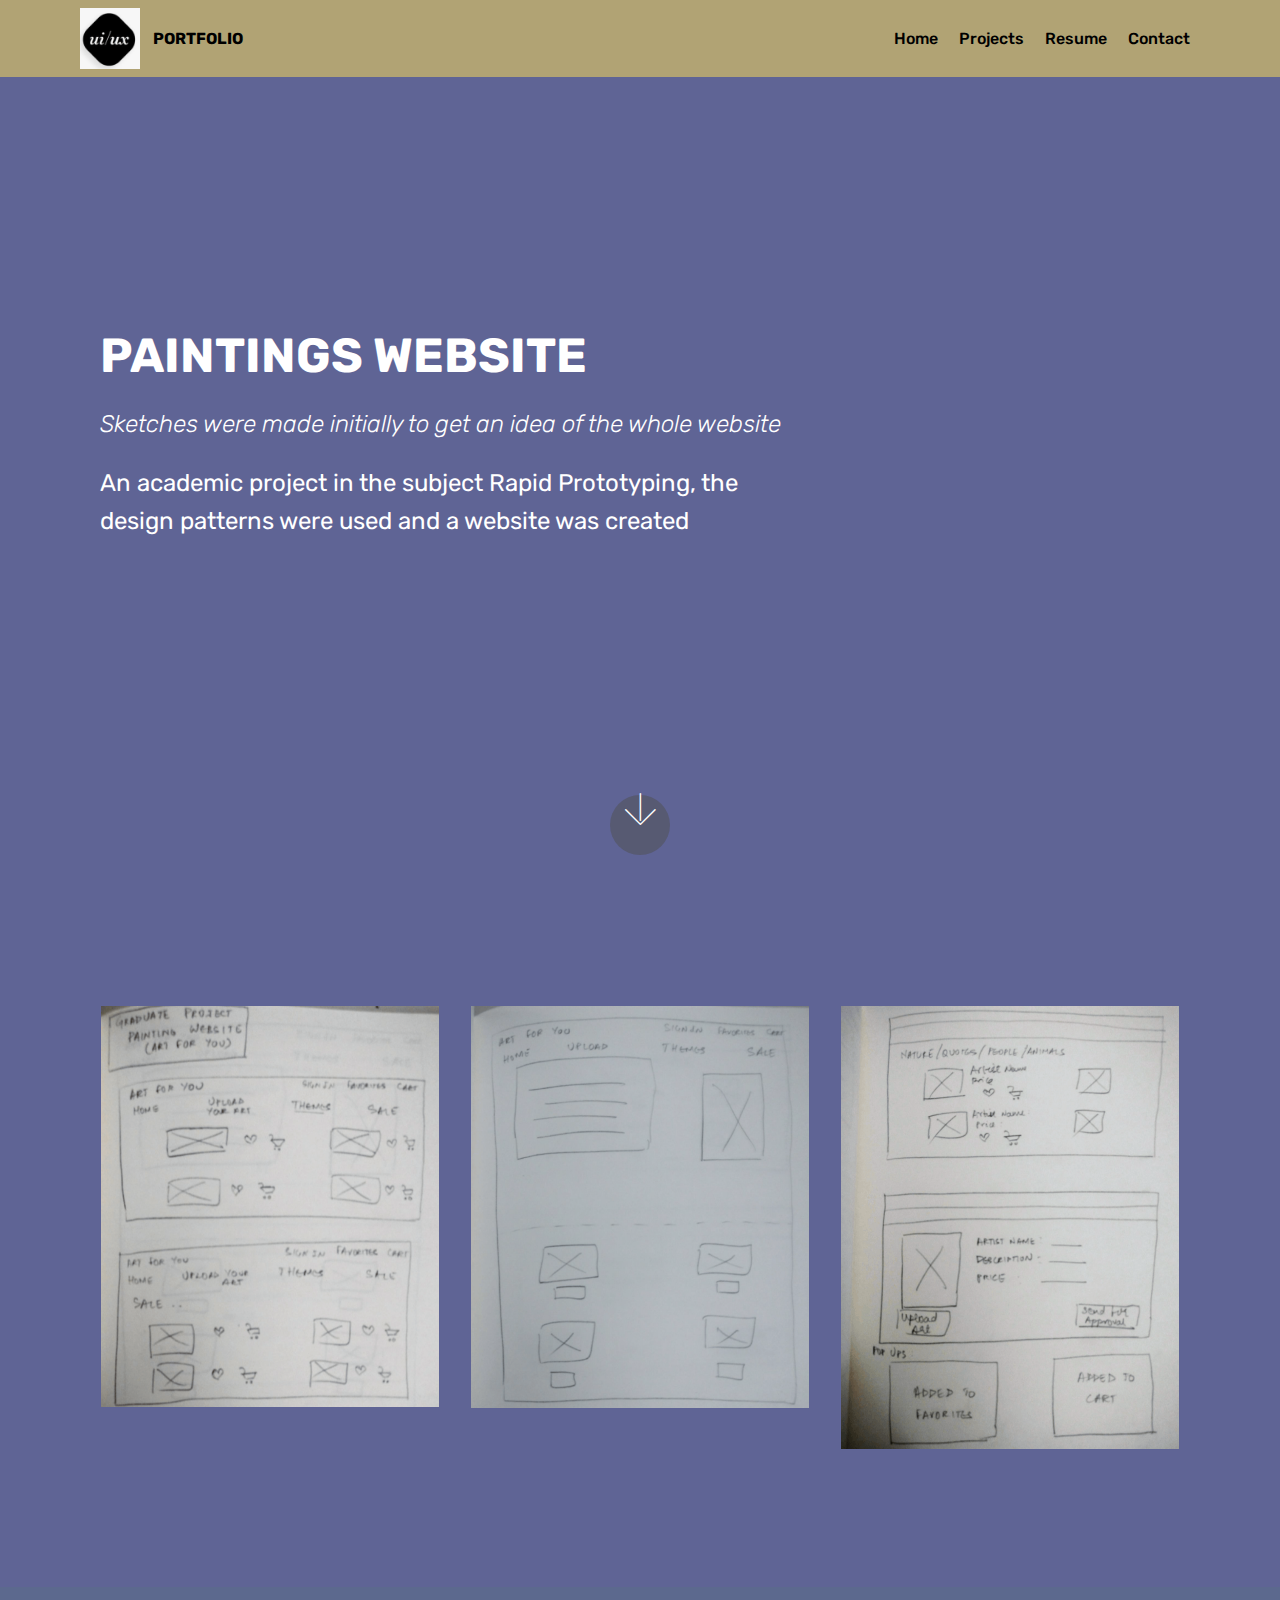
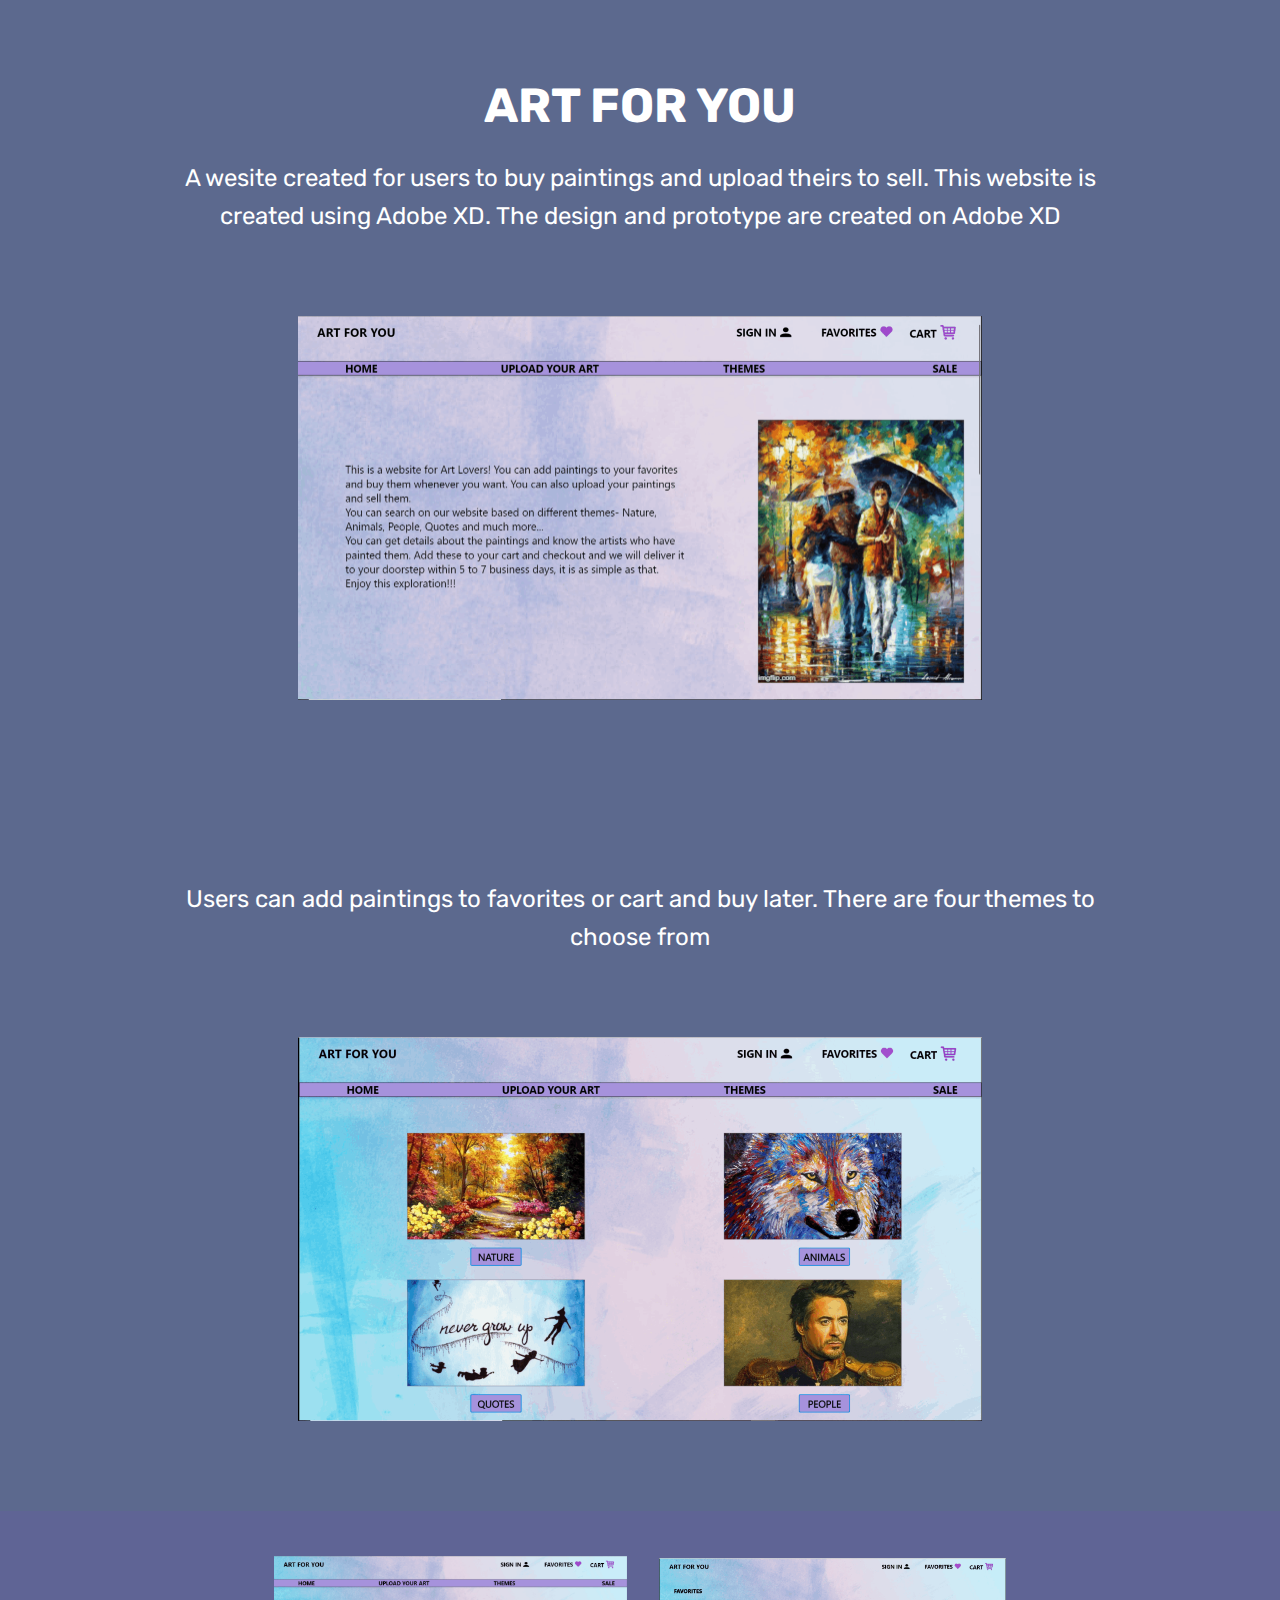
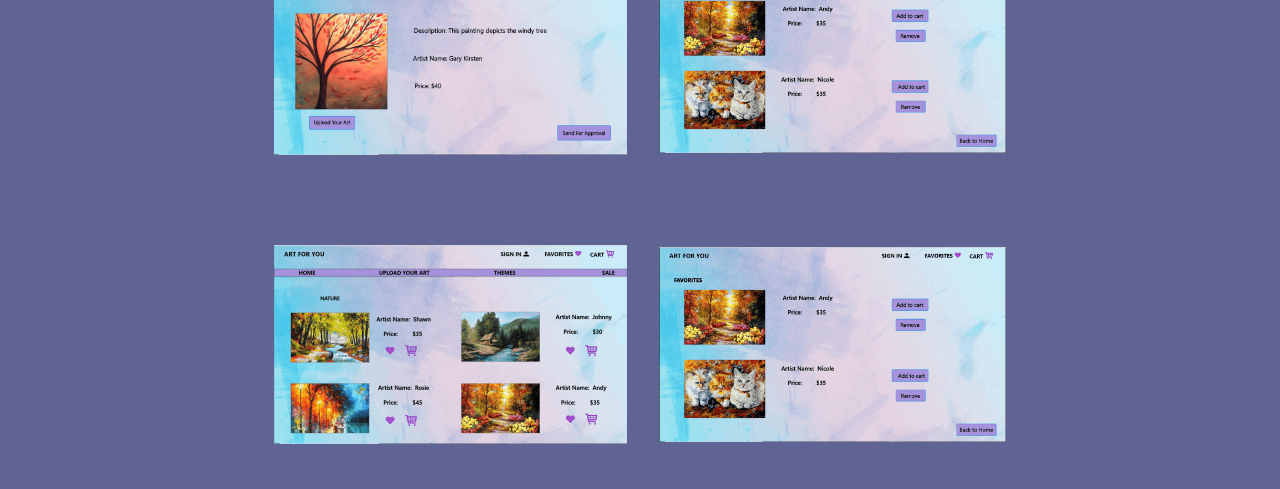
==== page1.html @ 48ede171 "create github pages" ====
<!DOCTYPE html>
<html >
<head>
  <!-- Site made with Mobirise Website Builder v4.8.8, https://mobirise.com -->
  <meta charset="UTF-8">
  <meta http-equiv="X-UA-Compatible" content="IE=edge">
  <meta name="generator" content="Mobirise v4.8.8, mobirise.com">
  <meta name="viewport" content="width=device-width, initial-scale=1, minimum-scale=1">
  <link rel="shortcut icon" href="assets/images/capture-146x147.png" type="image/x-icon">
  <meta name="description" content="">
  <title>ArtForYou</title>
  <link rel="stylesheet" href="assets/web/assets/mobirise-icons/mobirise-icons.css">
  <link rel="stylesheet" href="assets/tether/tether.min.css">
  <link rel="stylesheet" href="assets/bootstrap/css/bootstrap.min.css">
  <link rel="stylesheet" href="assets/bootstrap/css/bootstrap-grid.min.css">
  <link rel="stylesheet" href="assets/bootstrap/css/bootstrap-reboot.min.css">
  <link rel="stylesheet" href="assets/dropdown/css/style.css">
  <link rel="stylesheet" href="assets/theme/css/style.css">
  <link rel="stylesheet" href="assets/mobirise/css/mbr-additional.css" type="text/css">
  
  
  
</head>
<body>
  <section class="menu cid-rbjXvnTyVi" once="menu" id="menu1-g">

    

    <nav class="navbar navbar-expand beta-menu navbar-dropdown align-items-center navbar-fixed-top navbar-toggleable-sm">
        <button class="navbar-toggler navbar-toggler-right" type="button" data-toggle="collapse" data-target="#navbarSupportedContent" aria-controls="navbarSupportedContent" aria-expanded="false" aria-label="Toggle navigation">
            <div class="hamburger">
                <span></span>
                <span></span>
                <span></span>
                <span></span>
            </div>
        </button>
        <div class="menu-logo">
            <div class="navbar-brand">
                <span class="navbar-logo">
                    <a href="https://mobirise.co">
                         <img src="assets/images/capture-146x147.png" alt="Mobirise" title="" style="height: 3.8rem;">
                    </a>
                </span>
                <span class="navbar-caption-wrap"><a class="navbar-caption text-black display-4" href="#top">
                        PORTFOLIO</a></span>
            </div>
        </div>
        <div class="collapse navbar-collapse" id="navbarSupportedContent">
            <ul class="navbar-nav nav-dropdown nav-right" data-app-modern-menu="true"><li class="nav-item">
                    <a class="nav-link link text-black display-4" href="https://mobirise.co">
                        </a>
                </li><li class="nav-item"><a class="nav-link link text-black display-4" href="index.html#header4-6">Home</a></li><li class="nav-item"><a class="nav-link link text-black display-4" href="index.html#header12-9">Projects</a></li><li class="nav-item"><a class="nav-link link text-black display-4" href="page6.html">Resume<br></a></li>
                <li class="nav-item">
                    <a class="nav-link link text-black display-4" href="page4.html">
                        
                        Contact</a>
                </li></ul>
            
        </div>
    </nav>
</section>

<section class="engine"><a href="https://mobirise.info/h">create your own web page</a></section><section class="header9 cid-rbk5Q4RKqC mbr-fullscreen" id="header9-s">

    

    

    <div class="container">
        <div class="media-container-column mbr-white col-md-8">
            <h1 class="mbr-section-title align-left mbr-bold pb-3 mbr-fonts-style display-2">PAINTINGS WEBSITE</h1>
            <h3 class="mbr-section-subtitle align-left mbr-light pb-3 mbr-fonts-style display-5">
                Sketches were made initially to get an idea of the whole website</h3>
            <p class="mbr-text align-left pb-3 mbr-fonts-style display-5">
                An academic project in the subject Rapid Prototyping, the design patterns were used and a website was created</p>
            
        </div>
    </div>

    <div class="mbr-arrow hidden-sm-down" aria-hidden="true">
        <a href="#next">
            <i class="mbri-down mbr-iconfont"></i>
        </a>
    </div>
</section>

<section class="features2 cid-rbYH9gxzXK" id="features2-21">

    

    
    
    <div class="container">
        <div class="media-container-row">
            <div class="card p-3 col-12 col-md-6 col-lg-4">
                <div class="card-wrapper">
                    <div class="card-img">
                        <img src="assets/images/sc1-2-1046x1355.png" alt="Mobirise" title="">
                    </div>
                    <div class="card-box">
                        
                        
                    </div>
                </div>
            </div>

            <div class="card p-3 col-12 col-md-6 col-lg-4">
                <div class="card-wrapper">
                    <div class="card-img">
                        <img src="assets/images/sc2-1-1046x1561.png" alt="Mobirise" title="">
                    </div>
                    <div class="card-box ">
                        
                        
                    </div>
                </div>
            </div>

            <div class="card p-3 col-12 col-md-6 col-lg-4">
                <div class="card-wrapper">
                    <div class="card-img">
                        <img src="assets/images/sc3-676x919.png" alt="Mobirise" title="">
                    </div>
                    <div class="card-box">
                        
                        
                    </div>
                </div>
            </div>

            
        </div>
    </div>
</section>

<section class="header4 cid-rbjXCvDKkR" id="header4-h">

    

    

    <div class="container">
        <div class="row justify-content-md-center">
            <div class="media-content col-md-10">
                <h1 class="mbr-section-title align-center mbr-white pb-3 mbr-bold mbr-fonts-style display-2">
                    ART FOR YOU</h1>
                
                <div class="mbr-text align-center mbr-white pb-3">
                    <p class="mbr-text mbr-fonts-style display-5">
                        A wesite created for users to buy paintings and upload theirs to sell. This website is created using Adobe XD. The design and prototype are created on Adobe XD</p>
                </div>
                
            </div>
            <div class="mbr-figure pt-5">
                <img src="assets/images/pic1-1368x769.png" alt="Mobirise" title="" style="width: 60%;">
            </div>
        </div>
    </div>
</section>

<section class="header4 cid-rbjZ7RDyQ9" id="header4-i">

    

    

    <div class="container">
        <div class="row justify-content-md-center">
            <div class="media-content col-md-10">
                
                
                <div class="mbr-text align-center mbr-white pb-3">
                    <p class="mbr-text mbr-fonts-style display-5">
                        Users can add paintings to favorites or cart and buy later. There are four themes to choose from</p>
                </div>
                
            </div>
            <div class="mbr-figure pt-5">
                <img src="assets/images/pic2-1368x768.png" alt="Mobirise" title="" style="width: 60%;">
            </div>
        </div>
    </div>
</section>

<section class="cid-rbk4H4Bgxg" id="image4-r">
    <!-- Block parameters controls (Blue "Gear" panel) -->
    
    <!-- End block parameters -->
    <div class="container images-container">
            <div class="media-container-row" style="width: 66%;">
                <div class="img-item item1" style="width: 106%;">
                    <img src="assets/images/pic3-1086x612.png" alt="" title="">
                    
                </div>
                <div class="img-item">
                    <img src="assets/images/pic5-626x352.png" alt="" title="">
                    
                </div>
            </div>
    </div>
</section>

<section class="cid-rbk9ppJ9VP" id="image4-t">
    <!-- Block parameters controls (Blue "Gear" panel) -->
    
    <!-- End block parameters -->
    <div class="container images-container">
            <div class="media-container-row" style="width: 66%;">
                <div class="img-item item1" style="width: 106%;">
                    <img src="assets/images/pic6-706x398.png" alt="" title="">
                    
                </div>
                <div class="img-item">
                    <img src="assets/images/pic5-626x352.png" alt="" title="">
                    
                </div>
            </div>
    </div>
</section>


  <script src="assets/web/assets/jquery/jquery.min.js"></script>
  <script src="assets/popper/popper.min.js"></script>
  <script src="assets/tether/tether.min.js"></script>
  <script src="assets/bootstrap/js/bootstrap.min.js"></script>
  <script src="assets/smoothscroll/smooth-scroll.js"></script>
  <script src="assets/dropdown/js/script.min.js"></script>
  <script src="assets/touchswipe/jquery.touch-swipe.min.js"></script>
  <script src="assets/theme/js/script.js"></script>
  
  
</body>
</html>
---- assets/web/assets/mobirise-icons/mobirise-icons.css ----
@font-face {
  font-family: 'MobiriseIcons';
  src:  url('mobirise-icons.eot?spat4u');
  src:  url('mobirise-icons.eot?spat4u#iefix') format('embedded-opentype'),
    url('mobirise-icons.ttf?spat4u') format('truetype'),
    url('mobirise-icons.woff?spat4u') format('woff'),
    url('mobirise-icons.svg?spat4u#MobiriseIcons') format('svg');
  font-weight: normal;
  font-style: normal;
}

[class^="mbri-"], [class*=" mbri-"] {
  /* use !important to prevent issues with browser extensions that change fonts */
  font-family: MobiriseIcons !important;
  speak: none;
  font-style: normal;
  font-weight: normal;
  font-variant: normal;
  text-transform: none;
  line-height: 1;

  /* Better Font Rendering =========== */
  -webkit-font-smoothing: antialiased;
  -moz-osx-font-smoothing: grayscale;
}

.mbri-add-submenu:before {
  content: "\e900";
}
.mbri-alert:before {
  content: "\e901";
}
.mbri-align-center:before {
  content: "\e902";
}
.mbri-align-justify:before {
  content: "\e903";
}
.mbri-align-left:before {
  content: "\e904";
}
.mbri-align-right:before {
  content: "\e905";
}
.mbri-android:before {
  content: "\e906";
}
.mbri-apple:before {
  content: "\e907";
}
.mbri-arrow-down:before {
  content: "\e908";
}
.mbri-arrow-next:before {
  content: "\e909";
}
.mbri-arrow-prev:before {
  content: "\e90a";
}
.mbri-arrow-up:before {
  content: "\e90b";
}
.mbri-bold:before {
  content: "\e90c";
}
.mbri-bookmark:before {
  content: "\e90d";
}
.mbri-bootstrap:before {
  content: "\e90e";
}
.mbri-briefcase:before {
  content: "\e90f";
}
.mbri-browse:before {
  content: "\e910";
}
.mbri-bulleted-list:before {
  content: "\e911";
}
.mbri-calendar:before {
  content: "\e912";
}
.mbri-camera:before {
  content: "\e913";
}
.mbri-cart-add:before {
  content: "\e914";
}
.mbri-cart-full:before {
  content: "\e915";
}
.mbri-cash:before {
  content: "\e916";
}
.mbri-change-style:before {
  content: "\e917";
}
.mbri-chat:before {
  content: "\e918";
}
.mbri-clock:before {
  content: "\e919";
}
.mbri-close:before {
  content: "\e91a";
}
.mbri-cloud:before {
  content: "\e91b";
}
.mbri-code:before {
  content: "\e91c";
}
.mbri-contact-form:before {
  content: "\e91d";
}
.mbri-credit-card:before {
  content: "\e91e";
}
.mbri-cursor-click:before {
  content: "\e91f";
}
.mbri-cust-feedback:before {
  content: "\e920";
}
.mbri-database:before {
  content: "\e921";
}
.mbri-delivery:before {
  content: "\e922";
}
.mbri-desktop:before {
  content: "\e923";
}
.mbri-devices:before {
  content: "\e924";
}
.mbri-down:before {
  content: "\e925";
}
.mbri-download:before {
  content: "\e989";
}
.mbri-drag-n-drop:before {
  content: "\e927";
}
.mbri-drag-n-drop2:before {
  content: "\e928";
}
.mbri-edit:before {
  content: "\e929";
}
.mbri-edit2:before {
  content: "\e92a";
}
.mbri-error:before {
  content: "\e92b";
}
.mbri-extension:before {
  content: "\e92c";
}
.mbri-features:before {
  content: "\e92d";
}
.mbri-file:before {
  content: "\e92e";
}
.mbri-flag:before {
  content: "\e92f";
}
.mbri-folder:before {
  content: "\e930";
}
.mbri-gift:before {
  content: "\e931";
}
.mbri-github:before {
  content: "\e932";
}
.mbri-globe:before {
  content: "\e933";
}
.mbri-globe-2:before {
  content: "\e934";
}
.mbri-growing-chart:before {
  content: "\e935";
}
.mbri-hearth:before {
  content: "\e936";
}
.mbri-help:before {
  content: "\e937";
}
.mbri-home:before {
  content: "\e938";
}
.mbri-hot-cup:before {
  content: "\e939";
}
.mbri-idea:before {
  content: "\e93a";
}
.mbri-image-gallery:before {
  content: "\e93b";
}
.mbri-image-slider:before {
  content: "\e93c";
}
.mbri-info:before {
  content: "\e93d";
}
.mbri-italic:before {
  content: "\e93e";
}
.mbri-key:before {
  content: "\e93f";
}
.mbri-laptop:before {
  content: "\e940";
}
.mbri-layers:before {
  content: "\e941";
}
.mbri-left-right:before {
  content: "\e942";
}
.mbri-left:before {
  content: "\e943";
}
.mbri-letter:before {
  content: "\e944";
}
.mbri-like:before {
  content: "\e945";
}
.mbri-link:before {
  content: "\e946";
}
.mbri-lock:before {
  content: "\e947";
}
.mbri-login:before {
  content: "\e948";
}
.mbri-logout:before {
  content: "\e949";
}
.mbri-magic-stick:before {
  content: "\e94a";
}
.mbri-map-pin:before {
  content: "\e94b";
}
.mbri-menu:before {
  content: "\e94c";
}
.mbri-mobile:before {
  content: "\e94d";
}
.mbri-mobile2:before {
  content: "\e94e";
}
.mbri-mobirise:before {
  content: "\e94f";
}
.mbri-more-horizontal:before {
  content: "\e950";
}
.mbri-more-vertical:before {
  content: "\e951";
}
.mbri-music:before {
  content: "\e952";
}
.mbri-new-file:before {
  content: "\e953";
}
.mbri-numbered-list:before {
  content: "\e954";
}
.mbri-opened-folder:before {
  content: "\e955";
}
.mbri-pages:before {
  content: "\e956";
}
.mbri-paper-plane:before {
  content: "\e957";
}
.mbri-paperclip:before {
  content: "\e958";
}
.mbri-photo:before {
  content: "\e959";
}
.mbri-photos:before {
  content: "\e95a";
}
.mbri-pin:before {
  content: "\e95b";
}
.mbri-play:before {
  content: "\e95c";
}
.mbri-plus:before {
  content: "\e95d";
}
.mbri-preview:before {
  content: "\e95e";
}
.mbri-print:before {
  content: "\e95f";
}
.mbri-protect:before {
  content: "\e960";
}
.mbri-question:before {
  content: "\e961";
}
.mbri-quote-left:before {
  content: "\e962";
}
.mbri-quote-right:before {
  content: "\e963";
}
.mbri-refresh:before {
  content: "\e964";
}
.mbri-responsive:before {
  content: "\e965";
}
.mbri-right:before {
  content: "\e966";
}
.mbri-rocket:before {
  content: "\e967";
}
.mbri-sad-face:before {
  content: "\e968";
}
.mbri-sale:before {
  content: "\e969";
}
.mbri-save:before {
  content: "\e96a";
}
.mbri-search:before {
  content: "\e96b";
}
.mbri-setting:before {
  content: "\e96c";
}
.mbri-setting2:before {
  content: "\e96d";
}
.mbri-setting3:before {
  content: "\e96e";
}
.mbri-share:before {
  content: "\e96f";
}
.mbri-shopping-bag:before {
  content: "\e970";
}
.mbri-shopping-basket:before {
  content: "\e971";
}
.mbri-shopping-cart:before {
  content: "\e972";
}
.mbri-sites:before {
  content: "\e973";
}
.mbri-smile-face:before {
  content: "\e974";
}
.mbri-speed:before {
  content: "\e975";
}
.mbri-star:before {
  content: "\e976";
}
.mbri-success:before {
  content: "\e977";
}
.mbri-sun:before {
  content: "\e978";
}
.mbri-sun2:before {
  content: "\e979";
}
.mbri-tablet:before {
  content: "\e97a";
}
.mbri-tablet-vertical:before {
  content: "\e97b";
}
.mbri-target:before {
  content: "\e97c";
}
.mbri-timer:before {
  content: "\e97d";
}
.mbri-to-ftp:before {
  content: "\e97e";
}
.mbri-to-local-drive:before {
  content: "\e97f";
}
.mbri-touch-swipe:before {
  content: "\e980";
}
.mbri-touch:before {
  content: "\e981";
}
.mbri-trash:before {
  content: "\e982";
}
.mbri-underline:before {
  content: "\e983";
}
.mbri-unlink:before {
  content: "\e984";
}
.mbri-unlock:before {
  content: "\e985";
}
.mbri-up-down:before {
  content: "\e986";
}
.mbri-up:before {
  content: "\e987";
}
.mbri-update:before {
  content: "\e988";
}
.mbri-upload:before {
 content: "\e926"; 
}
.mbri-user:before {
  content: "\e98a";
}
.mbri-user2:before {
  content: "\e98b";
}
.mbri-users:before {
  content: "\e98c";
}
.mbri-video:before {
  content: "\e98d";
}
.mbri-video-play:before {
  content: "\e98e";
}
.mbri-watch:before {
  content: "\e98f";
}
.mbri-website-theme:before {
  content: "\e990";
}
.mbri-wifi:before {
  content: "\e991";
}
.mbri-windows:before {
  content: "\e992";
}
.mbri-zoom-out:before {
  content: "\e993";
}
.mbri-redo:before {
  content: "\e994";
}
.mbri-undo:before {
  content: "\e995";
}
---- assets/dropdown/css/style.css ----
.navbar-dropdown {
  left: 0;
  padding: 0;
  position: absolute;
  right: 0;
  top: 0;
  transition: all 0.45s ease;
  z-index: 1030;
  background: #282828; }
  .navbar-dropdown .navbar-logo {
    margin-right: 0.8rem;
    transition: margin 0.3s ease-in-out;
    vertical-align: middle; }
    .navbar-dropdown .navbar-logo img {
      height: 3.125rem;
      transition: all 0.3s ease-in-out; }
    .navbar-dropdown .navbar-logo.mbr-iconfont {
      font-size: 3.125rem;
      line-height: 3.125rem; }
  .navbar-dropdown .navbar-caption {
    font-weight: 700;
    white-space: normal;
    vertical-align: -4px;
    line-height: 3.125rem !important; }
    .navbar-dropdown .navbar-caption, .navbar-dropdown .navbar-caption:hover {
      color: inherit;
      text-decoration: none; }
  .navbar-dropdown .mbr-iconfont + .navbar-caption {
    vertical-align: -1px; }
  .navbar-dropdown.navbar-fixed-top {
    position: fixed; }
  .navbar-dropdown .navbar-brand span {
    vertical-align: -4px; }
  .navbar-dropdown.bg-color.transparent {
    background: none; }
  .navbar-dropdown.navbar-short .navbar-brand {
    padding: 0.625rem 0; }
    .navbar-dropdown.navbar-short .navbar-brand span {
      vertical-align: -1px; }
  .navbar-dropdown.navbar-short .navbar-caption {
    line-height: 2.375rem !important;
    vertical-align: -2px; }
  .navbar-dropdown.navbar-short .navbar-logo {
    margin-right: 0.5rem; }
    .navbar-dropdown.navbar-short .navbar-logo img {
      height: 2.375rem; }
    .navbar-dropdown.navbar-short .navbar-logo.mbr-iconfont {
      font-size: 2.375rem;
      line-height: 2.375rem; }
  .navbar-dropdown.navbar-short .mbr-table-cell {
    height: 3.625rem; }
  .navbar-dropdown .navbar-close {
    left: 0.6875rem;
    position: fixed;
    top: 0.75rem;
    z-index: 1000; }
  .navbar-dropdown .hamburger-icon {
    content: "";
    display: inline-block;
    vertical-align: middle;
    width: 16px;
    -webkit-box-shadow: 0 -6px 0 1px #282828,0 0 0 1px #282828,0 6px 0 1px #282828;
    -moz-box-shadow: 0 -6px 0 1px #282828,0 0 0 1px #282828,0 6px 0 1px #282828;
    box-shadow: 0 -6px 0 1px #282828,0 0 0 1px #282828,0 6px 0 1px #282828; }

.dropdown-menu .dropdown-toggle[data-toggle="dropdown-submenu"]::after {
  border-bottom: 0.35em solid transparent;
  border-left: 0.35em solid;
  border-right: 0;
  border-top: 0.35em solid transparent;
  margin-left: 0.3rem; }

.dropdown-menu .dropdown-item:focus {
  outline: 0; }

.nav-dropdown {
  font-size: 0.75rem;
  font-weight: 500;
  height: auto !important; }
  .nav-dropdown .nav-btn {
    padding-left: 1rem; }
  .nav-dropdown .link {
    margin: .667em 1.667em;
    font-weight: 500;
    padding: 0;
    transition: color .2s ease-in-out; }
    .nav-dropdown .link.dropdown-toggle {
      margin-right: 2.583em; }
      .nav-dropdown .link.dropdown-toggle::after {
        margin-left: .25rem;
        border-top: 0.35em solid;
        border-right: 0.35em solid transparent;
        border-left: 0.35em solid transparent;
        border-bottom: 0; }
      .nav-dropdown .link.dropdown-toggle[aria-expanded="true"] {
        margin: 0;
        padding: 0.667em 3.263em  0.667em 1.667em; }
  .nav-dropdown .link::after,
  .nav-dropdown .dropdown-item::after {
    color: inherit; }
  .nav-dropdown .btn {
    font-size: 0.75rem;
    font-weight: 700;
    letter-spacing: 0;
    margin-bottom: 0;
    padding-left: 1.25rem;
    padding-right: 1.25rem; }
  .nav-dropdown .dropdown-menu {
    border-radius: 0;
    border: 0;
    left: 0;
    margin: 0;
    padding-bottom: 1.25rem;
    padding-top: 1.25rem;
    position: relative; }
  .nav-dropdown .dropdown-submenu {
    margin-left: 0.125rem;
    top: 0; }
  .nav-dropdown .dropdown-item {
    font-weight: 500;
    line-height: 2;
    padding: 0.3846em 4.615em 0.3846em 1.5385em;
    position: relative;
    transition: color .2s ease-in-out, background-color .2s ease-in-out; }
    .nav-dropdown .dropdown-item::after {
      margin-top: -0.3077em;
      position: absolute;
      right: 1.1538em;
      top: 50%; }
    .nav-dropdown .dropdown-item:focus, .nav-dropdown .dropdown-item:hover {
      background: none; }

@media (max-width: 767px) {
  .nav-dropdown.navbar-toggleable-sm {
    bottom: 0;
    display: none;
    left: 0;
    overflow-x: hidden;
    position: fixed;
    top: 0;
    transform: translateX(-100%);
    -ms-transform: translateX(-100%);
    -webkit-transform: translateX(-100%);
    width: 18.75rem;
    z-index: 999; } }
.nav-dropdown.navbar-toggleable-xl {
  bottom: 0;
  display: none;
  left: 0;
  overflow-x: hidden;
  position: fixed;
  top: 0;
  transform: translateX(-100%);
  -ms-transform: translateX(-100%);
  -webkit-transform: translateX(-100%);
  width: 18.75rem;
  z-index: 999; }

.nav-dropdown-sm {
  display: block !important;
  overflow-x: hidden;
  overflow: auto;
  padding-top: 3.875rem; }
  .nav-dropdown-sm::after {
    content: "";
    display: block;
    height: 3rem;
    width: 100%; }
  .nav-dropdown-sm.collapse.in ~ .navbar-close {
    display: block !important; }
  .nav-dropdown-sm.collapsing, .nav-dropdown-sm.collapse.in {
    transform: translateX(0);
    -ms-transform: translateX(0);
    -webkit-transform: translateX(0);
    transition: all 0.25s ease-out;
    -webkit-transition: all 0.25s ease-out;
    background: #282828; }
  .nav-dropdown-sm.collapsing[aria-expanded="false"] {
    transform: translateX(-100%);
    -ms-transform: translateX(-100%);
    -webkit-transform: translateX(-100%); }
  .nav-dropdown-sm .nav-item {
    display: block;
    margin-left: 0 !important;
    padding-left: 0; }
  .nav-dropdown-sm .link,
  .nav-dropdown-sm .dropdown-item {
    border-top: 1px dotted rgba(255, 255, 255, 0.1);
    font-size: 0.8125rem;
    line-height: 1.6;
    margin: 0 !important;
    padding: 0.875rem 2.4rem 0.875rem 1.5625rem !important;
    position: relative;
    white-space: normal; }
    .nav-dropdown-sm .link:focus, .nav-dropdown-sm .link:hover,
    .nav-dropdown-sm .dropdown-item:focus,
    .nav-dropdown-sm .dropdown-item:hover {
      background: rgba(0, 0, 0, 0.2) !important;
      color: #c0a375; }
  .nav-dropdown-sm .nav-btn {
    position: relative;
    padding: 1.5625rem 1.5625rem 0 1.5625rem; }
    .nav-dropdown-sm .nav-btn::before {
      border-top: 1px dotted rgba(255, 255, 255, 0.1);
      content: "";
      left: 0;
      position: absolute;
      top: 0;
      width: 100%; }
    .nav-dropdown-sm .nav-btn + .nav-btn {
      padding-top: 0.625rem; }
      .nav-dropdown-sm .nav-btn + .nav-btn::before {
        display: none; }
  .nav-dropdown-sm .btn {
    padding: 0.625rem 0; }
  .nav-dropdown-sm .dropdown-toggle[data-toggle="dropdown-submenu"]::after {
    margin-left: .25rem;
    border-top: 0.35em solid;
    border-right: 0.35em solid transparent;
    border-left: 0.35em solid transparent;
    border-bottom: 0; }
  .nav-dropdown-sm .dropdown-toggle[data-toggle="dropdown-submenu"][aria-expanded="true"]::after {
    border-top: 0;
    border-right: 0.35em solid transparent;
    border-left: 0.35em solid transparent;
    border-bottom: 0.35em solid; }
  .nav-dropdown-sm .dropdown-menu {
    margin: 0;
    padding: 0;
    position: relative;
    top: 0;
    left: 0;
    width: 100%;
    border: 0;
    float: none;
    border-radius: 0;
    background: none; }
  .nav-dropdown-sm .dropdown-submenu {
    left: 100%;
    margin-left: 0.125rem;
    margin-top: -1.25rem;
    top: 0; }

.navbar-toggleable-sm .nav-dropdown .dropdown-menu {
  position: absolute; }

.navbar-toggleable-sm .nav-dropdown .dropdown-submenu {
  left: 100%;
  margin-left: 0.125rem;
  margin-top: -1.25rem;
  top: 0; }

.navbar-toggleable-sm.opened .nav-dropdown .dropdown-menu {
  position: relative; }

.navbar-toggleable-sm.opened .nav-dropdown .dropdown-submenu {
  left: 0;
  margin-left: 00rem;
  margin-top: 0rem;
  top: 0; }

.is-builder .nav-dropdown.collapsing {
  transition: none !important; }

/*# sourceMappingURL=style.css.map */
---- assets/theme/css/style.css ----
/*!
 * Mobirise v4 theme (https://mobirise.com/)
 * Copyright 2017 Mobirise
 */
section {
  background-color: #eeeeee; }

section,
.container,
.container-fluid {
  position: relative;
  word-wrap: break-word; }

a.mbr-iconfont:hover {
  text-decoration: none; }

.article .lead p, .article .lead ul, .article .lead ol, .article .lead pre, .article .lead blockquote {
  margin-bottom: 0; }

a {
  font-style: normal;
  font-weight: 400;
  cursor: pointer; }
  a, a:hover {
    text-decoration: none; }

figure {
  margin-bottom: 0; }

body {
  color: #232323; }

h1, h2, h3, h4, h5, h6,
.h1, .h2, .h3, .h4, .h5, .h6,
.display-1, .display-2, .display-3, .display-4 {
  line-height: 1;
  word-break: break-word;
  word-wrap: break-word; }

b, strong {
  font-weight: bold; }

blockquote {
  padding: 10px 0 10px 20px;
  position: relative;
  border-left: 2px solid;
  border-color: #ff3366; }

input:-webkit-autofill, input:-webkit-autofill:hover, input:-webkit-autofill:focus, input:-webkit-autofill:active {
  transition-delay: 9999s;
  transition-property: background-color, color; }

textarea[type="hidden"] {
  display: none; }

body {
  position: relative; }

section {
  background-position: 50% 50%;
  background-repeat: no-repeat;
  background-size: cover; }
  section .mbr-background-video,
  section .mbr-background-video-preview {
    position: absolute;
    bottom: 0;
    left: 0;
    right: 0;
    top: 0; }

.hidden {
  visibility: hidden; }

.mbr-z-index20 {
  z-index: 20; }

/*! Base colors */
.mbr-white {
  color: #ffffff; }

.mbr-black {
  color: #000000; }

.mbr-bg-white {
  background-color: #ffffff; }

.mbr-bg-black {
  background-color: #000000; }

/*! Text-aligns */
.align-left {
  text-align: left; }

.align-center {
  text-align: center; }

.align-right {
  text-align: right; }

@media (max-width: 767px) {
  .align-left, .align-center, .align-right, .mbr-section-btn, .mbr-section-title {
    text-align: center; } }
/*! Font-weight  */
.mbr-light {
  font-weight: 300; }

.mbr-regular {
  font-weight: 400; }

.mbr-semibold {
  font-weight: 500; }

.mbr-bold {
  font-weight: 700; }

/*! Media  */
.media-size-item {
  -webkit-flex: 1 1 auto;
  -moz-flex: 1 1 auto;
  -ms-flex: 1 1 auto;
  -o-flex: 1 1 auto;
  flex: 1 1 auto; }

.media-content {
  -webkit-flex-basis: 100%;
  flex-basis: 100%; }

.media-container-row {
  display: -ms-flexbox;
  display: -webkit-flex;
  display: flex;
  -webkit-flex-direction: row;
  -ms-flex-direction: row;
  flex-direction: row;
  -webkit-flex-wrap: wrap;
  -ms-flex-wrap: wrap;
  flex-wrap: wrap;
  -webkit-justify-content: center;
  -ms-flex-pack: center;
  justify-content: center;
  -webkit-align-content: center;
  -ms-flex-line-pack: center;
  align-content: center;
  -webkit-align-items: start;
  -ms-flex-align: start;
  align-items: start; }
  .media-container-row .media-size-item {
    width: 400px; }

.media-container-column {
  display: -ms-flexbox;
  display: -webkit-flex;
  display: flex;
  -webkit-flex-direction: column;
  -ms-flex-direction: column;
  flex-direction: column;
  -webkit-flex-wrap: wrap;
  -ms-flex-wrap: wrap;
  flex-wrap: wrap;
  -webkit-justify-content: center;
  -ms-flex-pack: center;
  justify-content: center;
  -webkit-align-content: center;
  -ms-flex-line-pack: center;
  align-content: center;
  -webkit-align-items: stretch;
  -ms-flex-align: stretch;
  align-items: stretch; }
  .media-container-column > * {
    width: 100%; }

@media (min-width: 992px) {
  .media-container-row {
    -webkit-flex-wrap: nowrap;
    -ms-flex-wrap: nowrap;
    flex-wrap: nowrap; } }
figure {
  overflow: hidden; }

figure[mbr-media-size] {
  transition: width 0.1s; }

.mbr-figure img, .mbr-figure iframe {
  display: block;
  width: 100%; }

.card {
  background-color: transparent;
  border: none; }

.card-img {
  text-align: center;
  flex-shrink: 0;
  -webkit-flex-shrink: 0; }

.media {
  max-width: 100%;
  margin: 0 auto; }

.mbr-figure {
  -ms-flex-item-align: center;
  -ms-grid-row-align: center;
  -webkit-align-self: center;
  align-self: center; }

.media-container > div {
  max-width: 100%; }

.mbr-figure img, .card-img img {
  width: 100%; }

@media (max-width: 991px) {
  .media-size-item {
    width: auto !important; }

  .media {
    width: auto; }

  .mbr-figure {
    width: 100% !important; } }
/*! Buttons */
.mbr-section-btn {
  margin-left: -.25rem;
  margin-right: -.25rem;
  font-size: 0; }

nav .mbr-section-btn {
  margin-left: 0rem;
  margin-right: 0rem; }

/*! Btn icon margin */
.btn .mbr-iconfont, .btn.btn-sm .mbr-iconfont {
  cursor: pointer;
  margin-right: 0.5rem; }

.btn.btn-md .mbr-iconfont, .btn.btn-md .mbr-iconfont {
  margin-right: 0.8rem; }

.mbr-regular {
  font-weight: 400; }

.mbr-semibold {
  font-weight: 500; }

.mbr-bold {
  font-weight: 700; }

[type="submit"] {
  -webkit-appearance: none; }

/*! Full-screen */
.mbr-fullscreen .mbr-overlay {
  min-height: 100vh; }

.mbr-fullscreen {
  display: flex;
  display: -webkit-flex;
  display: -moz-flex;
  display: -ms-flex;
  display: -o-flex;
  align-items: center;
  -webkit-align-items: center;
  min-height: 100vh;
  padding-top: 3rem;
  padding-bottom: 3rem; }

/*! Map */
.map {
  height: 25rem;
  position: relative; }
  .map iframe {
    width: 100%;
    height: 100%; }

/* Form */
.form-asterisk {
  font-family: initial;
  position: absolute;
  top: -2px;
  font-weight: normal; }

/*! Scroll to top arrow */
.mbr-arrow-up {
  bottom: 25px;
  right: 90px;
  position: fixed;
  text-align: right;
  z-index: 5000;
  color: #ffffff;
  font-size: 32px;
  transform: rotate(180deg);
  -webkit-transform: rotate(180deg); }

.mbr-arrow-up a {
  background: rgba(0, 0, 0, 0.2);
  border-radius: 3px;
  color: #fff;
  display: inline-block;
  height: 60px;
  width: 60px;
  outline-style: none !important;
  position: relative;
  text-decoration: none;
  transition: all .3s ease-in-out;
  cursor: pointer;
  text-align: center; }
  .mbr-arrow-up a:hover {
    background-color: rgba(0, 0, 0, 0.4); }
  .mbr-arrow-up a i {
    line-height: 60px; }

.mbr-arrow-up-icon {
  display: block;
  color: #fff; }

.mbr-arrow-up-icon::before {
  content: "\203a";
  display: inline-block;
  font-family: serif;
  font-size: 32px;
  line-height: 1;
  font-style: normal;
  position: relative;
  top: 6px;
  left: -4px;
  -webkit-transform: rotate(-90deg);
  transform: rotate(-90deg); }

/*! Arrow Down */
.mbr-arrow {
  position: absolute;
  bottom: 45px;
  left: 50%;
  width: 60px;
  height: 60px;
  cursor: pointer;
  background-color: rgba(80, 80, 80, 0.5);
  border-radius: 50%;
  -webkit-transform: translateX(-50%);
  transform: translateX(-50%); }
  .mbr-arrow > a {
    display: inline-block;
    text-decoration: none;
    outline-style: none;
    -webkit-animation: arrowdown 1.7s ease-in-out infinite;
    animation: arrowdown 1.7s ease-in-out infinite; }
    .mbr-arrow > a > i {
      position: absolute;
      top: -2px;
      left: 15px;
      font-size: 2rem; }

@keyframes arrowdown {
  0% {
    transform: translateY(0px);
    -webkit-transform: translateY(0px); }
  50% {
    transform: translateY(-5px);
    -webkit-transform: translateY(-5px); }
  100% {
    transform: translateY(0px);
    -webkit-transform: translateY(0px); } }
@-webkit-keyframes arrowdown {
  0% {
    transform: translateY(0px);
    -webkit-transform: translateY(0px); }
  50% {
    transform: translateY(-5px);
    -webkit-transform: translateY(-5px); }
  100% {
    transform: translateY(0px);
    -webkit-transform: translateY(0px); } }
@media (max-width: 500px) {
  .mbr-arrow-up {
    left: 50%;
    right: auto;
    transform: translateX(-50%) rotate(180deg);
    -webkit-transform: translateX(-50%) rotate(180deg); } }
/*Gradients animation*/
@keyframes gradient-animation {
  from {
    background-position: 0% 100%;
    animation-timing-function: ease-in-out; }
  to {
    background-position: 100% 0%;
    animation-timing-function: ease-in-out; } }
@-webkit-keyframes gradient-animation {
  from {
    background-position: 0% 100%;
    animation-timing-function: ease-in-out; }
  to {
    background-position: 100% 0%;
    animation-timing-function: ease-in-out; } }
.bg-gradient {
  background-size: 200% 200%;
  animation: gradient-animation 5s infinite alternate;
  -webkit-animation: gradient-animation 5s infinite alternate; }

.menu .navbar-brand {
  display: -webkit-flex; }
  .menu .navbar-brand span {
    display: flex;
    display: -webkit-flex; }
  .menu .navbar-brand .navbar-caption-wrap {
    display: -webkit-flex; }
  .menu .navbar-brand .navbar-logo img {
    display: -webkit-flex; }
@media (min-width: 768px) and (max-width: 991px) {
  .menu .navbar-toggleable-sm .navbar-nav {
    display: -webkit-box;
    display: -webkit-flex;
    display: -ms-flexbox; } }
@media (min-width: 992px) {
  .menu .navbar-nav.nav-dropdown {
    display: -webkit-flex; }
  .menu .navbar-toggleable-sm .navbar-collapse {
    display: -webkit-flex !important; } }
@media (max-width: 767px) {
  .menu .navbar-collapse {
    overflow-y: auto;
    max-height: 80vh; }
  .menu .dropdown-menu {
    max-height: 60vh;
    overflow-y: auto; } }

.navbar {
  display: -webkit-flex;
  -webkit-flex-wrap: wrap;
  -webkit-align-items: center;
  -webkit-justify-content: space-between; }

.navbar-collapse {
  -webkit-flex-basis: 100%;
  -webkit-flex-grow: 1;
  -webkit-align-items: center; }

.nav-dropdown .link {
  padding: .667em 1.667em !important;
  margin: 0 !important; }

.nav {
  display: -webkit-flex;
  -webkit-flex-wrap: wrap; }

.row {
  display: -webkit-flex;
  -webkit-flex-wrap: wrap; }

.justify-content-center {
  -webkit-justify-content: center; }

.form-inline {
  display: -webkit-flex;
  -webkit-flex-flow: row wrap;
  -webkit-align-items: center; }

.card-wrapper {
  -webkit-flex: 1; }

.carousel-control {
  z-index: 10;
  display: -webkit-flex;
  -webkit-align-items: center;
  -webkit-justify-content: center; }

.carousel-controls {
  display: -webkit-flex; }

.media {
  display: -webkit-flex; }

/*# sourceMappingURL=style.css.map */
.engine {
	position: absolute;
	text-indent: -2400px;
	text-align: center;
	padding: 0;
	top: 0;
	left: -2400px;
}
---- assets/mobirise/css/mbr-additional.css ----
@import url(https://fonts.googleapis.com/css?family=Rubik:300,300i,400,400i,500,500i,700,700i,900,900i);





body {
  font-style: normal;
  line-height: 1.5;
}
.mbr-section-title {
  font-style: normal;
  line-height: 1.2;
}
.mbr-section-subtitle {
  line-height: 1.3;
}
.mbr-text {
  font-style: normal;
  line-height: 1.6;
}
.display-1 {
  font-family: 'Rubik', sans-serif;
  font-size: 4.25rem;
}
.display-1 > .mbr-iconfont {
  font-size: 6.8rem;
}
.display-2 {
  font-family: 'Rubik', sans-serif;
  font-size: 3rem;
}
.display-2 > .mbr-iconfont {
  font-size: 4.8rem;
}
.display-4 {
  font-family: 'Rubik', sans-serif;
  font-size: 1rem;
}
.display-4 > .mbr-iconfont {
  font-size: 1.6rem;
}
.display-5 {
  font-family: 'Rubik', sans-serif;
  font-size: 1.5rem;
}
.display-5 > .mbr-iconfont {
  font-size: 2.4rem;
}
.display-7 {
  font-family: 'Rubik', sans-serif;
  font-size: 1rem;
}
.display-7 > .mbr-iconfont {
  font-size: 1.6rem;
}
/* ---- Fluid typography for mobile devices ---- */
/* 1.4 - font scale ratio ( bootstrap == 1.42857 ) */
/* 100vw - current viewport width */
/* (48 - 20)  48 == 48rem == 768px, 20 == 20rem == 320px(minimal supported viewport) */
/* 0.65 - min scale variable, may vary */
@media (max-width: 768px) {
  .display-1 {
    font-size: 3.4rem;
    font-size: calc( 2.1374999999999997rem + (4.25 - 2.1374999999999997) * ((100vw - 20rem) / (48 - 20)));
    line-height: calc( 1.4 * (2.1374999999999997rem + (4.25 - 2.1374999999999997) * ((100vw - 20rem) / (48 - 20))));
  }
  .display-2 {
    font-size: 2.4rem;
    font-size: calc( 1.7rem + (3 - 1.7) * ((100vw - 20rem) / (48 - 20)));
    line-height: calc( 1.4 * (1.7rem + (3 - 1.7) * ((100vw - 20rem) / (48 - 20))));
  }
  .display-4 {
    font-size: 0.8rem;
    font-size: calc( 1rem + (1 - 1) * ((100vw - 20rem) / (48 - 20)));
    line-height: calc( 1.4 * (1rem + (1 - 1) * ((100vw - 20rem) / (48 - 20))));
  }
  .display-5 {
    font-size: 1.2rem;
    font-size: calc( 1.175rem + (1.5 - 1.175) * ((100vw - 20rem) / (48 - 20)));
    line-height: calc( 1.4 * (1.175rem + (1.5 - 1.175) * ((100vw - 20rem) / (48 - 20))));
  }
}
/* Buttons */
.btn {
  font-weight: 500;
  border-width: 2px;
  font-style: normal;
  letter-spacing: 1px;
  margin: .4rem .8rem;
  white-space: normal;
  -webkit-transition: all 0.3s ease-in-out;
  -moz-transition: all 0.3s ease-in-out;
  transition: all 0.3s ease-in-out;
  display: inline-flex;
  align-items: center;
  justify-content: center;
  word-break: break-word;
  -webkit-align-items: center;
  -webkit-justify-content: center;
  display: -webkit-inline-flex;
  padding: 1rem 3rem;
  border-radius: 3px;
}
.btn-sm {
  font-weight: 500;
  letter-spacing: 1px;
  -webkit-transition: all 0.3s ease-in-out;
  -moz-transition: all 0.3s ease-in-out;
  transition: all 0.3s ease-in-out;
  padding: 0.6rem 1.5rem;
  border-radius: 3px;
}
.btn-md {
  font-weight: 500;
  letter-spacing: 1px;
  margin: .4rem .8rem !important;
  -webkit-transition: all 0.3s ease-in-out;
  -moz-transition: all 0.3s ease-in-out;
  transition: all 0.3s ease-in-out;
  padding: 1rem 3rem;
  border-radius: 3px;
}
.btn-lg {
  font-weight: 500;
  letter-spacing: 1px;
  margin: .4rem .8rem !important;
  -webkit-transition: all 0.3s ease-in-out;
  -moz-transition: all 0.3s ease-in-out;
  transition: all 0.3s ease-in-out;
  padding: 1.2rem 3.2rem;
  border-radius: 3px;
}
.bg-primary {
  background-color: #149dcc !important;
}
.bg-success {
  background-color: #f7ed4a !important;
}
.bg-info {
  background-color: #82786e !important;
}
.bg-warning {
  background-color: #879a9f !important;
}
.bg-danger {
  background-color: #b1a374 !important;
}
.btn-primary,
.btn-primary:active {
  background-color: #149dcc !important;
  border-color: #149dcc !important;
  color: #ffffff !important;
}
.btn-primary:hover,
.btn-primary:focus,
.btn-primary.focus,
.btn-primary.active {
  color: #ffffff !important;
  background-color: #0d6786 !important;
  border-color: #0d6786 !important;
}
.btn-primary.disabled,
.btn-primary:disabled {
  color: #ffffff !important;
  background-color: #0d6786 !important;
  border-color: #0d6786 !important;
}
.btn-secondary,
.btn-secondary:active {
  background-color: #ff3366 !important;
  border-color: #ff3366 !important;
  color: #ffffff !important;
}
.btn-secondary:hover,
.btn-secondary:focus,
.btn-secondary.focus,
.btn-secondary.active {
  color: #ffffff !important;
  background-color: #e50039 !important;
  border-color: #e50039 !important;
}
.btn-secondary.disabled,
.btn-secondary:disabled {
  color: #ffffff !important;
  background-color: #e50039 !important;
  border-color: #e50039 !important;
}
.btn-info,
.btn-info:active {
  background-color: #82786e !important;
  border-color: #82786e !important;
  color: #ffffff !important;
}
.btn-info:hover,
.btn-info:focus,
.btn-info.focus,
.btn-info.active {
  color: #ffffff !important;
  background-color: #59524b !important;
  border-color: #59524b !important;
}
.btn-info.disabled,
.btn-info:disabled {
  color: #ffffff !important;
  background-color: #59524b !important;
  border-color: #59524b !important;
}
.btn-success,
.btn-success:active {
  background-color: #f7ed4a !important;
  border-color: #f7ed4a !important;
  color: #3f3c03 !important;
}
.btn-success:hover,
.btn-success:focus,
.btn-success.focus,
.btn-success.active {
  color: #3f3c03 !important;
  background-color: #eadd0a !important;
  border-color: #eadd0a !important;
}
.btn-success.disabled,
.btn-success:disabled {
  color: #3f3c03 !important;
  background-color: #eadd0a !important;
  border-color: #eadd0a !important;
}
.btn-warning,
.btn-warning:active {
  background-color: #879a9f !important;
  border-color: #879a9f !important;
  color: #ffffff !important;
}
.btn-warning:hover,
.btn-warning:focus,
.btn-warning.focus,
.btn-warning.active {
  color: #ffffff !important;
  background-color: #617479 !important;
  border-color: #617479 !important;
}
.btn-warning.disabled,
.btn-warning:disabled {
  color: #ffffff !important;
  background-color: #617479 !important;
  border-color: #617479 !important;
}
.btn-danger,
.btn-danger:active {
  background-color: #b1a374 !important;
  border-color: #b1a374 !important;
  color: #ffffff !important;
}
.btn-danger:hover,
.btn-danger:focus,
.btn-danger.focus,
.btn-danger.active {
  color: #ffffff !important;
  background-color: #8b7d4e !important;
  border-color: #8b7d4e !important;
}
.btn-danger.disabled,
.btn-danger:disabled {
  color: #ffffff !important;
  background-color: #8b7d4e !important;
  border-color: #8b7d4e !important;
}
.btn-white {
  color: #333333 !important;
}
.btn-white,
.btn-white:active {
  background-color: #ffffff !important;
  border-color: #ffffff !important;
  color: #808080 !important;
}
.btn-white:hover,
.btn-white:focus,
.btn-white.focus,
.btn-white.active {
  color: #808080 !important;
  background-color: #d9d9d9 !important;
  border-color: #d9d9d9 !important;
}
.btn-white.disabled,
.btn-white:disabled {
  color: #808080 !important;
  background-color: #d9d9d9 !important;
  border-color: #d9d9d9 !important;
}
.btn-black,
.btn-black:active {
  background-color: #333333 !important;
  border-color: #333333 !important;
  color: #ffffff !important;
}
.btn-black:hover,
.btn-black:focus,
.btn-black.focus,
.btn-black.active {
  color: #ffffff !important;
  background-color: #0d0d0d !important;
  border-color: #0d0d0d !important;
}
.btn-black.disabled,
.btn-black:disabled {
  color: #ffffff !important;
  background-color: #0d0d0d !important;
  border-color: #0d0d0d !important;
}
.btn-primary-outline,
.btn-primary-outline:active {
  background: none;
  border-color: #0b566f;
  color: #0b566f;
}
.btn-primary-outline:hover,
.btn-primary-outline:focus,
.btn-primary-outline.focus,
.btn-primary-outline.active {
  color: #ffffff;
  background-color: #149dcc;
  border-color: #149dcc;
}
.btn-primary-outline.disabled,
.btn-primary-outline:disabled {
  color: #ffffff !important;
  background-color: #149dcc !important;
  border-color: #149dcc !important;
}
.btn-secondary-outline,
.btn-secondary-outline:active {
  background: none;
  border-color: #cc0033;
  color: #cc0033;
}
.btn-secondary-outline:hover,
.btn-secondary-outline:focus,
.btn-secondary-outline.focus,
.btn-secondary-outline.active {
  color: #ffffff;
  background-color: #ff3366;
  border-color: #ff3366;
}
.btn-secondary-outline.disabled,
.btn-secondary-outline:disabled {
  color: #ffffff !important;
  background-color: #ff3366 !important;
  border-color: #ff3366 !important;
}
.btn-info-outline,
.btn-info-outline:active {
  background: none;
  border-color: #4b453f;
  color: #4b453f;
}
.btn-info-outline:hover,
.btn-info-outline:focus,
.btn-info-outline.focus,
.btn-info-outline.active {
  color: #ffffff;
  background-color: #82786e;
  border-color: #82786e;
}
.btn-info-outline.disabled,
.btn-info-outline:disabled {
  color: #ffffff !important;
  background-color: #82786e !important;
  border-color: #82786e !important;
}
.btn-success-outline,
.btn-success-outline:active {
  background: none;
  border-color: #d2c609;
  color: #d2c609;
}
.btn-success-outline:hover,
.btn-success-outline:focus,
.btn-success-outline.focus,
.btn-success-outline.active {
  color: #3f3c03;
  background-color: #f7ed4a;
  border-color: #f7ed4a;
}
.btn-success-outline.disabled,
.btn-success-outline:disabled {
  color: #3f3c03 !important;
  background-color: #f7ed4a !important;
  border-color: #f7ed4a !important;
}
.btn-warning-outline,
.btn-warning-outline:active {
  background: none;
  border-color: #55666b;
  color: #55666b;
}
.btn-warning-outline:hover,
.btn-warning-outline:focus,
.btn-warning-outline.focus,
.btn-warning-outline.active {
  color: #ffffff;
  background-color: #879a9f;
  border-color: #879a9f;
}
.btn-warning-outline.disabled,
.btn-warning-outline:disabled {
  color: #ffffff !important;
  background-color: #879a9f !important;
  border-color: #879a9f !important;
}
.btn-danger-outline,
.btn-danger-outline:active {
  background: none;
  border-color: #7a6e45;
  color: #7a6e45;
}
.btn-danger-outline:hover,
.btn-danger-outline:focus,
.btn-danger-outline.focus,
.btn-danger-outline.active {
  color: #ffffff;
  background-color: #b1a374;
  border-color: #b1a374;
}
.btn-danger-outline.disabled,
.btn-danger-outline:disabled {
  color: #ffffff !important;
  background-color: #b1a374 !important;
  border-color: #b1a374 !important;
}
.btn-black-outline,
.btn-black-outline:active {
  background: none;
  border-color: #000000;
  color: #000000;
}
.btn-black-outline:hover,
.btn-black-outline:focus,
.btn-black-outline.focus,
.btn-black-outline.active {
  color: #ffffff;
  background-color: #333333;
  border-color: #333333;
}
.btn-black-outline.disabled,
.btn-black-outline:disabled {
  color: #ffffff !important;
  background-color: #333333 !important;
  border-color: #333333 !important;
}
.btn-white-outline,
.btn-white-outline:active,
.btn-white-outline.active {
  background: none;
  border-color: #ffffff;
  color: #ffffff;
}
.btn-white-outline:hover,
.btn-white-outline:focus,
.btn-white-outline.focus {
  color: #333333;
  background-color: #ffffff;
  border-color: #ffffff;
}
.text-primary {
  color: #149dcc !important;
}
.text-secondary {
  color: #ff3366 !important;
}
.text-success {
  color: #f7ed4a !important;
}
.text-info {
  color: #82786e !important;
}
.text-warning {
  color: #879a9f !important;
}
.text-danger {
  color: #b1a374 !important;
}
.text-white {
  color: #ffffff !important;
}
.text-black {
  color: #000000 !important;
}
a.text-primary:hover,
a.text-primary:focus {
  color: #0b566f !important;
}
a.text-secondary:hover,
a.text-secondary:focus {
  color: #cc0033 !important;
}
a.text-success:hover,
a.text-success:focus {
  color: #d2c609 !important;
}
a.text-info:hover,
a.text-info:focus {
  color: #4b453f !important;
}
a.text-warning:hover,
a.text-warning:focus {
  color: #55666b !important;
}
a.text-danger:hover,
a.text-danger:focus {
  color: #7a6e45 !important;
}
a.text-white:hover,
a.text-white:focus {
  color: #b3b3b3 !important;
}
a.text-black:hover,
a.text-black:focus {
  color: #4d4d4d !important;
}
.alert-success {
  background-color: #70c770;
}
.alert-info {
  background-color: #82786e;
}
.alert-warning {
  background-color: #879a9f;
}
.alert-danger {
  background-color: #b1a374;
}
.mbr-section-btn a.btn:not(.btn-form):hover,
.mbr-section-btn a.btn:not(.btn-form):focus {
  box-shadow: none !important;
}
.mbr-gallery-filter li.active .btn {
  background-color: #149dcc;
  border-color: #149dcc;
  color: #ffffff;
}
.mbr-gallery-filter li.active .btn:focus {
  box-shadow: none;
}
.btn-form {
  border-radius: 0;
}
.btn-form:hover {
  cursor: pointer;
}
a,
a:hover {
  color: #149dcc;
}
.mbr-plan-header.bg-primary .mbr-plan-subtitle,
.mbr-plan-header.bg-primary .mbr-plan-price-desc {
  color: #b4e6f8;
}
.mbr-plan-header.bg-success .mbr-plan-subtitle,
.mbr-plan-header.bg-success .mbr-plan-price-desc {
  color: #ffffff;
}
.mbr-plan-header.bg-info .mbr-plan-subtitle,
.mbr-plan-header.bg-info .mbr-plan-price-desc {
  color: #beb8b2;
}
.mbr-plan-header.bg-warning .mbr-plan-subtitle,
.mbr-plan-header.bg-warning .mbr-plan-price-desc {
  color: #ced6d8;
}
.mbr-plan-header.bg-danger .mbr-plan-subtitle,
.mbr-plan-header.bg-danger .mbr-plan-price-desc {
  color: #dfd9c6;
}
/* Scroll to top button*/
.scrollToTop_wraper {
  display: none;
}
#scrollToTop a i:before {
  content: '';
  position: absolute;
  height: 40%;
  top: 25%;
  background: #fff;
  width: 2px;
  left: calc(50% - 1px);
}
#scrollToTop a i:after {
  content: '';
  position: absolute;
  display: block;
  border-top: 2px solid #fff;
  border-right: 2px solid #fff;
  width: 40%;
  height: 40%;
  left: 30%;
  bottom: 30%;
  transform: rotate(135deg);
  -webkit-transform: rotate(135deg);
}
/* Others*/
.note-check a[data-value=Rubik] {
  font-style: normal;
}
.mbr-arrow a {
  color: #ffffff;
}
@media (max-width: 767px) {
  .mbr-arrow {
    display: none;
  }
}
.form-control-label {
  position: relative;
  cursor: pointer;
  margin-bottom: .357em;
  padding: 0;
}
.alert {
  color: #ffffff;
  border-radius: 0;
  border: 0;
  font-size: .875rem;
  line-height: 1.5;
  margin-bottom: 1.875rem;
  padding: 1.25rem;
  position: relative;
}
.alert.alert-form::after {
  background-color: inherit;
  bottom: -7px;
  content: "";
  display: block;
  height: 14px;
  left: 50%;
  margin-left: -7px;
  position: absolute;
  transform: rotate(45deg);
  width: 14px;
  -webkit-transform: rotate(45deg);
}
.form-control {
  background-color: #f5f5f5;
  box-shadow: none;
  color: #565656;
  font-family: 'Rubik', sans-serif;
  font-size: 1rem;
  line-height: 1.43;
  min-height: 3.5em;
  padding: 1.07em .5em;
}
.form-control > .mbr-iconfont {
  font-size: 1.6rem;
}
.form-control,
.form-control:focus {
  border: 1px solid #e8e8e8;
}
.form-active .form-control:invalid {
  border-color: red;
}
.mbr-overlay {
  background-color: #000;
  bottom: 0;
  left: 0;
  opacity: .5;
  position: absolute;
  right: 0;
  top: 0;
  z-index: 0;
}
blockquote {
  font-style: italic;
  padding: 10px 0 10px 20px;
  font-size: 1.09rem;
  position: relative;
  border-color: #149dcc;
  border-width: 3px;
}
ul,
ol,
pre,
blockquote {
  margin-bottom: 2.3125rem;
}
pre {
  background: #f4f4f4;
  padding: 10px 24px;
  white-space: pre-wrap;
}
.inactive {
  -webkit-user-select: none;
  -moz-user-select: none;
  -ms-user-select: none;
  user-select: none;
  pointer-events: none;
  -webkit-user-drag: none;
  user-drag: none;
}
.mbr-section__comments .row {
  justify-content: center;
  -webkit-justify-content: center;
}
/* Forms */
.mbr-form .btn {
  margin: .4rem 0;
}
@media (max-width: 767px) {
  .btn {
    font-size: .75rem !important;
  }
  .btn .mbr-iconfont {
    font-size: 1rem !important;
  }
}
/* Social block */
.btn-social {
  font-size: 20px;
  border-radius: 50%;
  padding: 0;
  width: 44px;
  height: 44px;
  line-height: 44px;
  text-align: center;
  position: relative;
  border: 2px solid #c0a375;
  border-color: #149dcc;
  color: #232323;
  cursor: pointer;
}
.btn-social i {
  top: 0;
  line-height: 44px;
  width: 44px;
}
.btn-social:hover {
  color: #fff;
  background: #149dcc;
}
.btn-social + .btn {
  margin-left: .1rem;
}
/* Footer */
.mbr-footer-content li::before,
.mbr-footer .mbr-contacts li::before {
  background: #149dcc;
}
.mbr-footer-content li a:hover,
.mbr-footer .mbr-contacts li a:hover {
  color: #149dcc;
}
/* Headers*/
.offset-1 {
  margin-left: 8.33333%;
}
.offset-2 {
  margin-left: 16.66667%;
}
.offset-3 {
  margin-left: 25%;
}
.offset-4 {
  margin-left: 33.33333%;
}
.offset-5 {
  margin-left: 41.66667%;
}
.offset-6 {
  margin-left: 50%;
}
.offset-7 {
  margin-left: 58.33333%;
}
.offset-8 {
  margin-left: 66.66667%;
}
.offset-9 {
  margin-left: 75%;
}
.offset-10 {
  margin-left: 83.33333%;
}
.offset-11 {
  margin-left: 91.66667%;
}
@media (min-width: 576px) {
  .offset-sm-0 {
    margin-left: 0%;
  }
  .offset-sm-1 {
    margin-left: 8.33333%;
  }
  .offset-sm-2 {
    margin-left: 16.66667%;
  }
  .offset-sm-3 {
    margin-left: 25%;
  }
  .offset-sm-4 {
    margin-left: 33.33333%;
  }
  .offset-sm-5 {
    margin-left: 41.66667%;
  }
  .offset-sm-6 {
    margin-left: 50%;
  }
  .offset-sm-7 {
    margin-left: 58.33333%;
  }
  .offset-sm-8 {
    margin-left: 66.66667%;
  }
  .offset-sm-9 {
    margin-left: 75%;
  }
  .offset-sm-10 {
    margin-left: 83.33333%;
  }
  .offset-sm-11 {
    margin-left: 91.66667%;
  }
}
@media (min-width: 768px) {
  .offset-md-0 {
    margin-left: 0%;
  }
  .offset-md-1 {
    margin-left: 8.33333%;
  }
  .offset-md-2 {
    margin-left: 16.66667%;
  }
  .offset-md-3 {
    margin-left: 25%;
  }
  .offset-md-4 {
    margin-left: 33.33333%;
  }
  .offset-md-5 {
    margin-left: 41.66667%;
  }
  .offset-md-6 {
    margin-left: 50%;
  }
  .offset-md-7 {
    margin-left: 58.33333%;
  }
  .offset-md-8 {
    margin-left: 66.66667%;
  }
  .offset-md-9 {
    margin-left: 75%;
  }
  .offset-md-10 {
    margin-left: 83.33333%;
  }
  .offset-md-11 {
    margin-left: 91.66667%;
  }
}
@media (min-width: 992px) {
  .offset-lg-0 {
    margin-left: 0%;
  }
  .offset-lg-1 {
    margin-left: 8.33333%;
  }
  .offset-lg-2 {
    margin-left: 16.66667%;
  }
  .offset-lg-3 {
    margin-left: 25%;
  }
  .offset-lg-4 {
    margin-left: 33.33333%;
  }
  .offset-lg-5 {
    margin-left: 41.66667%;
  }
  .offset-lg-6 {
    margin-left: 50%;
  }
  .offset-lg-7 {
    margin-left: 58.33333%;
  }
  .offset-lg-8 {
    margin-left: 66.66667%;
  }
  .offset-lg-9 {
    margin-left: 75%;
  }
  .offset-lg-10 {
    margin-left: 83.33333%;
  }
  .offset-lg-11 {
    margin-left: 91.66667%;
  }
}
@media (min-width: 1200px) {
  .offset-xl-0 {
    margin-left: 0%;
  }
  .offset-xl-1 {
    margin-left: 8.33333%;
  }
  .offset-xl-2 {
    margin-left: 16.66667%;
  }
  .offset-xl-3 {
    margin-left: 25%;
  }
  .offset-xl-4 {
    margin-left: 33.33333%;
  }
  .offset-xl-5 {
    margin-left: 41.66667%;
  }
  .offset-xl-6 {
    margin-left: 50%;
  }
  .offset-xl-7 {
    margin-left: 58.33333%;
  }
  .offset-xl-8 {
    margin-left: 66.66667%;
  }
  .offset-xl-9 {
    margin-left: 75%;
  }
  .offset-xl-10 {
    margin-left: 83.33333%;
  }
  .offset-xl-11 {
    margin-left: 91.66667%;
  }
}
.navbar-toggler {
  -webkit-align-self: flex-start;
  -ms-flex-item-align: start;
  align-self: flex-start;
  padding: 0.25rem 0.75rem;
  font-size: 1.25rem;
  line-height: 1;
  background: transparent;
  border: 1px solid transparent;
  -webkit-border-radius: 0.25rem;
  border-radius: 0.25rem;
}
.navbar-toggler:focus,
.navbar-toggler:hover {
  text-decoration: none;
}
.navbar-toggler-icon {
  display: inline-block;
  width: 1.5em;
  height: 1.5em;
  vertical-align: middle;
  content: "";
  background: no-repeat center center;
  -webkit-background-size: 100% 100%;
  -o-background-size: 100% 100%;
  background-size: 100% 100%;
}
.navbar-toggler-left {
  position: absolute;
  left: 1rem;
}
.navbar-toggler-right {
  position: absolute;
  right: 1rem;
}
@media (max-width: 575px) {
  .navbar-toggleable .navbar-nav .dropdown-menu {
    position: static;
    float: none;
  }
  .navbar-toggleable > .container {
    padding-right: 0;
    padding-left: 0;
  }
}
@media (min-width: 576px) {
  .navbar-toggleable {
    -webkit-box-orient: horizontal;
    -webkit-box-direction: normal;
    -webkit-flex-direction: row;
    -ms-flex-direction: row;
    flex-direction: row;
    -webkit-flex-wrap: nowrap;
    -ms-flex-wrap: nowrap;
    flex-wrap: nowrap;
    -webkit-box-align: center;
    -webkit-align-items: center;
    -ms-flex-align: center;
    align-items: center;
  }
  .navbar-toggleable .navbar-nav {
    -webkit-box-orient: horizontal;
    -webkit-box-direction: normal;
    -webkit-flex-direction: row;
    -ms-flex-direction: row;
    flex-direction: row;
  }
  .navbar-toggleable .navbar-nav .nav-link {
    padding-right: .5rem;
    padding-left: .5rem;
  }
  .navbar-toggleable > .container {
    display: -webkit-box;
    display: -webkit-flex;
    display: -ms-flexbox;
    display: flex;
    -webkit-flex-wrap: nowrap;
    -ms-flex-wrap: nowrap;
    flex-wrap: nowrap;
    -webkit-box-align: center;
    -webkit-align-items: center;
    -ms-flex-align: center;
    align-items: center;
  }
  .navbar-toggleable .navbar-collapse {
    display: -webkit-box !important;
    display: -webkit-flex !important;
    display: -ms-flexbox !important;
    display: flex !important;
    width: 100%;
  }
  .navbar-toggleable .navbar-toggler {
    display: none;
  }
}
@media (max-width: 767px) {
  .navbar-toggleable-sm .navbar-nav .dropdown-menu {
    position: static;
    float: none;
  }
  .navbar-toggleable-sm > .container {
    padding-right: 0;
    padding-left: 0;
  }
}
@media (min-width: 768px) {
  .navbar-toggleable-sm {
    -webkit-box-orient: horizontal;
    -webkit-box-direction: normal;
    -webkit-flex-direction: row;
    -ms-flex-direction: row;
    flex-direction: row;
    -webkit-flex-wrap: nowrap;
    -ms-flex-wrap: nowrap;
    flex-wrap: nowrap;
    -webkit-box-align: center;
    -webkit-align-items: center;
    -ms-flex-align: center;
    align-items: center;
  }
  .navbar-toggleable-sm .navbar-nav {
    -webkit-box-orient: horizontal;
    -webkit-box-direction: normal;
    -webkit-flex-direction: row;
    -ms-flex-direction: row;
    flex-direction: row;
  }
  .navbar-toggleable-sm .navbar-nav .nav-link {
    padding-right: .5rem;
    padding-left: .5rem;
  }
  .navbar-toggleable-sm > .container {
    display: -webkit-box;
    display: -webkit-flex;
    display: -ms-flexbox;
    display: flex;
    -webkit-flex-wrap: nowrap;
    -ms-flex-wrap: nowrap;
    flex-wrap: nowrap;
    -webkit-box-align: center;
    -webkit-align-items: center;
    -ms-flex-align: center;
    align-items: center;
  }
  .navbar-toggleable-sm .navbar-collapse {
    display: none;
    width: 100%;
  }
  .navbar-toggleable-sm .navbar-toggler {
    display: none;
  }
}
@media (max-width: 991px) {
  .navbar-toggleable-md .navbar-nav .dropdown-menu {
    position: static;
    float: none;
  }
  .navbar-toggleable-md > .container {
    padding-right: 0;
    padding-left: 0;
  }
}
@media (min-width: 992px) {
  .navbar-toggleable-md {
    -webkit-box-orient: horizontal;
    -webkit-box-direction: normal;
    -webkit-flex-direction: row;
    -ms-flex-direction: row;
    flex-direction: row;
    -webkit-flex-wrap: nowrap;
    -ms-flex-wrap: nowrap;
    flex-wrap: nowrap;
    -webkit-box-align: center;
    -webkit-align-items: center;
    -ms-flex-align: center;
    align-items: center;
  }
  .navbar-toggleable-md .navbar-nav {
    -webkit-box-orient: horizontal;
    -webkit-box-direction: normal;
    -webkit-flex-direction: row;
    -ms-flex-direction: row;
    flex-direction: row;
  }
  .navbar-toggleable-md .navbar-nav .nav-link {
    padding-right: .5rem;
    padding-left: .5rem;
  }
  .navbar-toggleable-md > .container {
    display: -webkit-box;
    display: -webkit-flex;
    display: -ms-flexbox;
    display: flex;
    -webkit-flex-wrap: nowrap;
    -ms-flex-wrap: nowrap;
    flex-wrap: nowrap;
    -webkit-box-align: center;
    -webkit-align-items: center;
    -ms-flex-align: center;
    align-items: center;
  }
  .navbar-toggleable-md .navbar-collapse {
    display: -webkit-box !important;
    display: -webkit-flex !important;
    display: -ms-flexbox !important;
    display: flex !important;
    width: 100%;
  }
  .navbar-toggleable-md .navbar-toggler {
    display: none;
  }
}
@media (max-width: 1199px) {
  .navbar-toggleable-lg .navbar-nav .dropdown-menu {
    position: static;
    float: none;
  }
  .navbar-toggleable-lg > .container {
    padding-right: 0;
    padding-left: 0;
  }
}
@media (min-width: 1200px) {
  .navbar-toggleable-lg {
    -webkit-box-orient: horizontal;
    -webkit-box-direction: normal;
    -webkit-flex-direction: row;
    -ms-flex-direction: row;
    flex-direction: row;
    -webkit-flex-wrap: nowrap;
    -ms-flex-wrap: nowrap;
    flex-wrap: nowrap;
    -webkit-box-align: center;
    -webkit-align-items: center;
    -ms-flex-align: center;
    align-items: center;
  }
  .navbar-toggleable-lg .navbar-nav {
    -webkit-box-orient: horizontal;
    -webkit-box-direction: normal;
    -webkit-flex-direction: row;
    -ms-flex-direction: row;
    flex-direction: row;
  }
  .navbar-toggleable-lg .navbar-nav .nav-link {
    padding-right: .5rem;
    padding-left: .5rem;
  }
  .navbar-toggleable-lg > .container {
    display: -webkit-box;
    display: -webkit-flex;
    display: -ms-flexbox;
    display: flex;
    -webkit-flex-wrap: nowrap;
    -ms-flex-wrap: nowrap;
    flex-wrap: nowrap;
    -webkit-box-align: center;
    -webkit-align-items: center;
    -ms-flex-align: center;
    align-items: center;
  }
  .navbar-toggleable-lg .navbar-collapse {
    display: -webkit-box !important;
    display: -webkit-flex !important;
    display: -ms-flexbox !important;
    display: flex !important;
    width: 100%;
  }
  .navbar-toggleable-lg .navbar-toggler {
    display: none;
  }
}
.navbar-toggleable-xl {
  -webkit-box-orient: horizontal;
  -webkit-box-direction: normal;
  -webkit-flex-direction: row;
  -ms-flex-direction: row;
  flex-direction: row;
  -webkit-flex-wrap: nowrap;
  -ms-flex-wrap: nowrap;
  flex-wrap: nowrap;
  -webkit-box-align: center;
  -webkit-align-items: center;
  -ms-flex-align: center;
  align-items: center;
}
.navbar-toggleable-xl .navbar-nav .dropdown-menu {
  position: static;
  float: none;
}
.navbar-toggleable-xl > .container {
  padding-right: 0;
  padding-left: 0;
}
.navbar-toggleable-xl .navbar-nav {
  -webkit-box-orient: horizontal;
  -webkit-box-direction: normal;
  -webkit-flex-direction: row;
  -ms-flex-direction: row;
  flex-direction: row;
}
.navbar-toggleable-xl .navbar-nav .nav-link {
  padding-right: .5rem;
  padding-left: .5rem;
}
.navbar-toggleable-xl > .container {
  display: -webkit-box;
  display: -webkit-flex;
  display: -ms-flexbox;
  display: flex;
  -webkit-flex-wrap: nowrap;
  -ms-flex-wrap: nowrap;
  flex-wrap: nowrap;
  -webkit-box-align: center;
  -webkit-align-items: center;
  -ms-flex-align: center;
  align-items: center;
}
.navbar-toggleable-xl .navbar-collapse {
  display: -webkit-box !important;
  display: -webkit-flex !important;
  display: -ms-flexbox !important;
  display: flex !important;
  width: 100%;
}
.navbar-toggleable-xl .navbar-toggler {
  display: none;
}
.card-img {
  width: auto;
}
.menu .navbar.collapsed:not(.beta-menu) {
  flex-direction: column;
  -webkit-flex-direction: column;
}
.carousel-item.active,
.carousel-item-next,
.carousel-item-prev {
  display: -webkit-box;
  display: -webkit-flex;
  display: -ms-flexbox;
  display: flex;
}
.note-air-layout .dropup .dropdown-menu,
.note-air-layout .navbar-fixed-bottom .dropdown .dropdown-menu {
  bottom: initial !important;
}
html,
body {
  height: auto;
  min-height: 100vh;
}
.dropup .dropdown-toggle::after {
  display: none;
}
@media screen and (-ms-high-contrast: active), (-ms-high-contrast: none) {
  .card-wrapper {
    flex: auto!important;
  }
}
.cid-rbjm8x91et {
  background-image: url("../../../assets/images/mbr-1920x1280.jpg");
}
.cid-rbjm8x91et .mbr-figure {
  margin: 0 auto;
  width: 100%;
  display: -webkit-flex;
  justify-content: center;
  -webkit-justify-content: center;
}
.cid-rbjm8x91et .mbr-figure img {
  height: 100%;
  margin: 0 auto;
}
@media (max-width: 991px) {
  .cid-rbjm8x91et .mbr-figure img {
    width: 100% !important;
  }
}
.cid-rbjrbIyhRM {
  background-image: url("../../../assets/images/03.jpg");
}
.cid-rbjrbIyhRM .icons-media-container {
  display: flex;
  -webkit-justify-content: center;
  justify-content: center;
  -webkit-flex-direction: row;
  flex-direction: row;
  -webkit-flex-wrap: wrap;
  flex-wrap: wrap;
  padding-top: 4rem;
}
.cid-rbjrbIyhRM .icons-media-container .mbr-iconfont {
  font-size: 96px;
  color: #ffffff;
}
.cid-rbjrbIyhRM .icons-media-container .icon-block {
  padding-bottom: 1rem;
}
.cid-rbjrbIyhRM .mbr-text {
  color: #ffffff;
}
.cid-rbjrbIyhRM .card {
  padding-bottom: 1.5rem;
}
.cid-rbjuVBNsr0 .navbar {
  padding: .5rem 0;
  background: #b1a374;
  transition: none;
  min-height: 77px;
}
.cid-rbjuVBNsr0 .navbar-dropdown.bg-color.transparent.opened {
  background: #b1a374;
}
.cid-rbjuVBNsr0 a {
  font-style: normal;
}
.cid-rbjuVBNsr0 .nav-item span {
  padding-right: 0.4em;
  line-height: 0.5em;
  vertical-align: text-bottom;
  position: relative;
  text-decoration: none;
}
.cid-rbjuVBNsr0 .nav-item a {
  display: -webkit-flex;
  align-items: center;
  justify-content: center;
  padding: 0.7rem 0 !important;
  margin: 0rem .65rem !important;
  -webkit-align-items: center;
  -webkit-justify-content: center;
}
.cid-rbjuVBNsr0 .nav-item:focus,
.cid-rbjuVBNsr0 .nav-link:focus {
  outline: none;
}
.cid-rbjuVBNsr0 .btn {
  padding: 0.4rem 1.5rem;
  display: -webkit-inline-flex;
  align-items: center;
  -webkit-align-items: center;
}
.cid-rbjuVBNsr0 .btn .mbr-iconfont {
  font-size: 1.6rem;
}
.cid-rbjuVBNsr0 .menu-logo {
  margin-right: auto;
}
.cid-rbjuVBNsr0 .menu-logo .navbar-brand {
  display: -webkit-flex;
  margin-left: 5rem;
  padding: 0;
  transition: padding .2s;
  min-height: 3.8rem;
  align-items: center;
  -webkit-align-items: center;
}
.cid-rbjuVBNsr0 .menu-logo .navbar-brand .navbar-caption-wrap {
  display: -webkit-flex;
  -webkit-align-items: center;
  align-items: center;
  word-break: break-word;
  min-width: 7rem;
  margin: .3rem 0;
}
.cid-rbjuVBNsr0 .menu-logo .navbar-brand .navbar-caption-wrap .navbar-caption {
  line-height: 1.2rem !important;
  padding-right: 2rem;
}
.cid-rbjuVBNsr0 .menu-logo .navbar-brand .navbar-logo {
  font-size: 4rem;
  transition: font-size 0.25s;
}
.cid-rbjuVBNsr0 .menu-logo .navbar-brand .navbar-logo img {
  display: -webkit-flex;
}
.cid-rbjuVBNsr0 .menu-logo .navbar-brand .navbar-logo .mbr-iconfont {
  transition: font-size 0.25s;
}
.cid-rbjuVBNsr0 .navbar-toggleable-sm .navbar-collapse {
  justify-content: flex-end;
  -webkit-justify-content: flex-end;
  padding-right: 5rem;
  width: auto;
}
.cid-rbjuVBNsr0 .navbar-toggleable-sm .navbar-collapse .navbar-nav {
  flex-wrap: wrap;
  -webkit-flex-wrap: wrap;
  padding-left: 0;
}
.cid-rbjuVBNsr0 .navbar-toggleable-sm .navbar-collapse .navbar-nav .nav-item {
  -webkit-align-self: center;
  align-self: center;
}
.cid-rbjuVBNsr0 .navbar-toggleable-sm .navbar-collapse .navbar-buttons {
  padding-left: 0;
  padding-bottom: 0;
}
.cid-rbjuVBNsr0 .dropdown .dropdown-menu {
  background: #b1a374;
  display: none;
  position: absolute;
  min-width: 5rem;
  padding-top: 1.4rem;
  padding-bottom: 1.4rem;
  text-align: left;
}
.cid-rbjuVBNsr0 .dropdown .dropdown-menu .dropdown-item {
  width: auto;
  padding: 0.235em 1.5385em 0.235em 1.5385em !important;
}
.cid-rbjuVBNsr0 .dropdown .dropdown-menu .dropdown-item::after {
  right: 0.5rem;
}
.cid-rbjuVBNsr0 .dropdown .dropdown-menu .dropdown-submenu {
  margin: 0;
}
.cid-rbjuVBNsr0 .dropdown.open > .dropdown-menu {
  display: block;
}
.cid-rbjuVBNsr0 .navbar-toggleable-sm.opened:after {
  position: absolute;
  width: 100vw;
  height: 100vh;
  content: '';
  background-color: rgba(0, 0, 0, 0.1);
  left: 0;
  bottom: 0;
  transform: translateY(100%);
  -webkit-transform: translateY(100%);
  z-index: 1000;
}
.cid-rbjuVBNsr0 .navbar.navbar-short {
  min-height: 60px;
  transition: all .2s;
}
.cid-rbjuVBNsr0 .navbar.navbar-short .navbar-toggler-right {
  top: 20px;
}
.cid-rbjuVBNsr0 .navbar.navbar-short .navbar-logo a {
  font-size: 2.5rem !important;
  line-height: 2.5rem;
  transition: font-size 0.25s;
}
.cid-rbjuVBNsr0 .navbar.navbar-short .navbar-logo a .mbr-iconfont {
  font-size: 2.5rem !important;
}
.cid-rbjuVBNsr0 .navbar.navbar-short .navbar-logo a img {
  height: 3rem !important;
}
.cid-rbjuVBNsr0 .navbar.navbar-short .navbar-brand {
  min-height: 3rem;
}
.cid-rbjuVBNsr0 button.navbar-toggler {
  width: 31px;
  height: 18px;
  cursor: pointer;
  transition: all .2s;
  top: 1.5rem;
  right: 1rem;
}
.cid-rbjuVBNsr0 button.navbar-toggler:focus {
  outline: none;
}
.cid-rbjuVBNsr0 button.navbar-toggler .hamburger span {
  position: absolute;
  right: 0;
  width: 30px;
  height: 2px;
  border-right: 5px;
  background-color: #ffffff;
}
.cid-rbjuVBNsr0 button.navbar-toggler .hamburger span:nth-child(1) {
  top: 0;
  transition: all .2s;
}
.cid-rbjuVBNsr0 button.navbar-toggler .hamburger span:nth-child(2) {
  top: 8px;
  transition: all .15s;
}
.cid-rbjuVBNsr0 button.navbar-toggler .hamburger span:nth-child(3) {
  top: 8px;
  transition: all .15s;
}
.cid-rbjuVBNsr0 button.navbar-toggler .hamburger span:nth-child(4) {
  top: 16px;
  transition: all .2s;
}
.cid-rbjuVBNsr0 nav.opened .hamburger span:nth-child(1) {
  top: 8px;
  width: 0;
  opacity: 0;
  right: 50%;
  transition: all .2s;
}
.cid-rbjuVBNsr0 nav.opened .hamburger span:nth-child(2) {
  -webkit-transform: rotate(45deg);
  transform: rotate(45deg);
  transition: all .25s;
}
.cid-rbjuVBNsr0 nav.opened .hamburger span:nth-child(3) {
  -webkit-transform: rotate(-45deg);
  transform: rotate(-45deg);
  transition: all .25s;
}
.cid-rbjuVBNsr0 nav.opened .hamburger span:nth-child(4) {
  top: 8px;
  width: 0;
  opacity: 0;
  right: 50%;
  transition: all .2s;
}
.cid-rbjuVBNsr0 .collapsed.navbar-expand {
  flex-direction: column;
  -webkit-flex-direction: column;
}
.cid-rbjuVBNsr0 .collapsed .btn {
  display: -webkit-flex;
}
.cid-rbjuVBNsr0 .collapsed .navbar-collapse {
  display: none !important;
  padding-right: 0 !important;
}
.cid-rbjuVBNsr0 .collapsed .navbar-collapse.collapsing,
.cid-rbjuVBNsr0 .collapsed .navbar-collapse.show {
  display: block !important;
}
.cid-rbjuVBNsr0 .collapsed .navbar-collapse.collapsing .navbar-nav,
.cid-rbjuVBNsr0 .collapsed .navbar-collapse.show .navbar-nav {
  display: block;
  text-align: center;
}
.cid-rbjuVBNsr0 .collapsed .navbar-collapse.collapsing .navbar-nav .nav-item,
.cid-rbjuVBNsr0 .collapsed .navbar-collapse.show .navbar-nav .nav-item {
  clear: both;
}
.cid-rbjuVBNsr0 .collapsed .navbar-collapse.collapsing .navbar-nav .nav-item:last-child,
.cid-rbjuVBNsr0 .collapsed .navbar-collapse.show .navbar-nav .nav-item:last-child {
  margin-bottom: 1rem;
}
.cid-rbjuVBNsr0 .collapsed .navbar-collapse.collapsing .navbar-buttons,
.cid-rbjuVBNsr0 .collapsed .navbar-collapse.show .navbar-buttons {
  text-align: center;
}
.cid-rbjuVBNsr0 .collapsed .navbar-collapse.collapsing .navbar-buttons:last-child,
.cid-rbjuVBNsr0 .collapsed .navbar-collapse.show .navbar-buttons:last-child {
  margin-bottom: 1rem;
}
.cid-rbjuVBNsr0 .collapsed button.navbar-toggler {
  display: block;
}
.cid-rbjuVBNsr0 .collapsed .navbar-brand {
  margin-left: 1rem !important;
}
.cid-rbjuVBNsr0 .collapsed .navbar-toggleable-sm {
  flex-direction: column;
  -webkit-flex-direction: column;
}
.cid-rbjuVBNsr0 .collapsed .dropdown .dropdown-menu {
  width: 100%;
  text-align: center;
  position: relative;
  opacity: 0;
  display: block;
  height: 0;
  visibility: hidden;
  padding: 0;
  transition-duration: .5s;
  transition-property: opacity,padding,height;
}
.cid-rbjuVBNsr0 .collapsed .dropdown.open > .dropdown-menu {
  position: relative;
  opacity: 1;
  height: auto;
  padding: 1.4rem 0;
  visibility: visible;
}
.cid-rbjuVBNsr0 .collapsed .dropdown .dropdown-submenu {
  left: 0;
  text-align: center;
  width: 100%;
}
.cid-rbjuVBNsr0 .collapsed .dropdown .dropdown-toggle[data-toggle="dropdown-submenu"]::after {
  margin-top: 0;
  position: inherit;
  right: 0;
  top: 50%;
  display: inline-block;
  width: 0;
  height: 0;
  margin-left: .3em;
  vertical-align: middle;
  content: "";
  border-top: .30em solid;
  border-right: .30em solid transparent;
  border-left: .30em solid transparent;
}
@media (max-width: 991px) {
  .cid-rbjuVBNsr0 .navbar-expand {
    flex-direction: column;
    -webkit-flex-direction: column;
  }
  .cid-rbjuVBNsr0 img {
    height: 3.8rem !important;
  }
  .cid-rbjuVBNsr0 .btn {
    display: -webkit-flex;
  }
  .cid-rbjuVBNsr0 button.navbar-toggler {
    display: block;
  }
  .cid-rbjuVBNsr0 .navbar-brand {
    margin-left: 1rem !important;
  }
  .cid-rbjuVBNsr0 .navbar-toggleable-sm {
    flex-direction: column;
    -webkit-flex-direction: column;
  }
  .cid-rbjuVBNsr0 .navbar-collapse {
    display: none !important;
    padding-right: 0 !important;
  }
  .cid-rbjuVBNsr0 .navbar-collapse.collapsing,
  .cid-rbjuVBNsr0 .navbar-collapse.show {
    display: block !important;
  }
  .cid-rbjuVBNsr0 .navbar-collapse.collapsing .navbar-nav,
  .cid-rbjuVBNsr0 .navbar-collapse.show .navbar-nav {
    display: block;
    text-align: center;
  }
  .cid-rbjuVBNsr0 .navbar-collapse.collapsing .navbar-nav .nav-item,
  .cid-rbjuVBNsr0 .navbar-collapse.show .navbar-nav .nav-item {
    clear: both;
  }
  .cid-rbjuVBNsr0 .navbar-collapse.collapsing .navbar-nav .nav-item:last-child,
  .cid-rbjuVBNsr0 .navbar-collapse.show .navbar-nav .nav-item:last-child {
    margin-bottom: 1rem;
  }
  .cid-rbjuVBNsr0 .navbar-collapse.collapsing .navbar-buttons,
  .cid-rbjuVBNsr0 .navbar-collapse.show .navbar-buttons {
    text-align: center;
  }
  .cid-rbjuVBNsr0 .navbar-collapse.collapsing .navbar-buttons:last-child,
  .cid-rbjuVBNsr0 .navbar-collapse.show .navbar-buttons:last-child {
    margin-bottom: 1rem;
  }
  .cid-rbjuVBNsr0 .dropdown .dropdown-menu {
    width: 100%;
    text-align: center;
    position: relative;
    opacity: 0;
    display: block;
    height: 0;
    visibility: hidden;
    padding: 0;
    transition-duration: .5s;
    transition-property: opacity,padding,height;
  }
  .cid-rbjuVBNsr0 .dropdown.open > .dropdown-menu {
    position: relative;
    opacity: 1;
    height: auto;
    padding: 1.4rem 0;
    visibility: visible;
  }
  .cid-rbjuVBNsr0 .dropdown .dropdown-submenu {
    left: 0;
    text-align: center;
    width: 100%;
  }
  .cid-rbjuVBNsr0 .dropdown .dropdown-toggle[data-toggle="dropdown-submenu"]::after {
    margin-top: 0;
    position: inherit;
    right: 0;
    top: 50%;
    display: inline-block;
    width: 0;
    height: 0;
    margin-left: .3em;
    vertical-align: middle;
    content: "";
    border-top: .30em solid;
    border-right: .30em solid transparent;
    border-left: .30em solid transparent;
  }
}
@media (min-width: 767px) {
  .cid-rbjuVBNsr0 .menu-logo {
    flex-shrink: 0;
    -webkit-flex-shrink: 0;
  }
}
.cid-rbjuVBNsr0 .navbar-collapse {
  flex-basis: auto;
  -webkit-flex-basis: auto;
}
.cid-rbjuVBNsr0 .nav-link:hover,
.cid-rbjuVBNsr0 .dropdown-item:hover {
  color: #c1c1c1 !important;
}
.cid-rbjXvnTyVi .navbar {
  padding: .5rem 0;
  background: #b1a374;
  transition: none;
  min-height: 77px;
}
.cid-rbjXvnTyVi .navbar-dropdown.bg-color.transparent.opened {
  background: #b1a374;
}
.cid-rbjXvnTyVi a {
  font-style: normal;
}
.cid-rbjXvnTyVi .nav-item span {
  padding-right: 0.4em;
  line-height: 0.5em;
  vertical-align: text-bottom;
  position: relative;
  text-decoration: none;
}
.cid-rbjXvnTyVi .nav-item a {
  display: -webkit-flex;
  align-items: center;
  justify-content: center;
  padding: 0.7rem 0 !important;
  margin: 0rem .65rem !important;
  -webkit-align-items: center;
  -webkit-justify-content: center;
}
.cid-rbjXvnTyVi .nav-item:focus,
.cid-rbjXvnTyVi .nav-link:focus {
  outline: none;
}
.cid-rbjXvnTyVi .btn {
  padding: 0.4rem 1.5rem;
  display: -webkit-inline-flex;
  align-items: center;
  -webkit-align-items: center;
}
.cid-rbjXvnTyVi .btn .mbr-iconfont {
  font-size: 1.6rem;
}
.cid-rbjXvnTyVi .menu-logo {
  margin-right: auto;
}
.cid-rbjXvnTyVi .menu-logo .navbar-brand {
  display: -webkit-flex;
  margin-left: 5rem;
  padding: 0;
  transition: padding .2s;
  min-height: 3.8rem;
  align-items: center;
  -webkit-align-items: center;
}
.cid-rbjXvnTyVi .menu-logo .navbar-brand .navbar-caption-wrap {
  display: -webkit-flex;
  -webkit-align-items: center;
  align-items: center;
  word-break: break-word;
  min-width: 7rem;
  margin: .3rem 0;
}
.cid-rbjXvnTyVi .menu-logo .navbar-brand .navbar-caption-wrap .navbar-caption {
  line-height: 1.2rem !important;
  padding-right: 2rem;
}
.cid-rbjXvnTyVi .menu-logo .navbar-brand .navbar-logo {
  font-size: 4rem;
  transition: font-size 0.25s;
}
.cid-rbjXvnTyVi .menu-logo .navbar-brand .navbar-logo img {
  display: -webkit-flex;
}
.cid-rbjXvnTyVi .menu-logo .navbar-brand .navbar-logo .mbr-iconfont {
  transition: font-size 0.25s;
}
.cid-rbjXvnTyVi .navbar-toggleable-sm .navbar-collapse {
  justify-content: flex-end;
  -webkit-justify-content: flex-end;
  padding-right: 5rem;
  width: auto;
}
.cid-rbjXvnTyVi .navbar-toggleable-sm .navbar-collapse .navbar-nav {
  flex-wrap: wrap;
  -webkit-flex-wrap: wrap;
  padding-left: 0;
}
.cid-rbjXvnTyVi .navbar-toggleable-sm .navbar-collapse .navbar-nav .nav-item {
  -webkit-align-self: center;
  align-self: center;
}
.cid-rbjXvnTyVi .navbar-toggleable-sm .navbar-collapse .navbar-buttons {
  padding-left: 0;
  padding-bottom: 0;
}
.cid-rbjXvnTyVi .dropdown .dropdown-menu {
  background: #b1a374;
  display: none;
  position: absolute;
  min-width: 5rem;
  padding-top: 1.4rem;
  padding-bottom: 1.4rem;
  text-align: left;
}
.cid-rbjXvnTyVi .dropdown .dropdown-menu .dropdown-item {
  width: auto;
  padding: 0.235em 1.5385em 0.235em 1.5385em !important;
}
.cid-rbjXvnTyVi .dropdown .dropdown-menu .dropdown-item::after {
  right: 0.5rem;
}
.cid-rbjXvnTyVi .dropdown .dropdown-menu .dropdown-submenu {
  margin: 0;
}
.cid-rbjXvnTyVi .dropdown.open > .dropdown-menu {
  display: block;
}
.cid-rbjXvnTyVi .navbar-toggleable-sm.opened:after {
  position: absolute;
  width: 100vw;
  height: 100vh;
  content: '';
  background-color: rgba(0, 0, 0, 0.1);
  left: 0;
  bottom: 0;
  transform: translateY(100%);
  -webkit-transform: translateY(100%);
  z-index: 1000;
}
.cid-rbjXvnTyVi .navbar.navbar-short {
  min-height: 60px;
  transition: all .2s;
}
.cid-rbjXvnTyVi .navbar.navbar-short .navbar-toggler-right {
  top: 20px;
}
.cid-rbjXvnTyVi .navbar.navbar-short .navbar-logo a {
  font-size: 2.5rem !important;
  line-height: 2.5rem;
  transition: font-size 0.25s;
}
.cid-rbjXvnTyVi .navbar.navbar-short .navbar-logo a .mbr-iconfont {
  font-size: 2.5rem !important;
}
.cid-rbjXvnTyVi .navbar.navbar-short .navbar-logo a img {
  height: 3rem !important;
}
.cid-rbjXvnTyVi .navbar.navbar-short .navbar-brand {
  min-height: 3rem;
}
.cid-rbjXvnTyVi button.navbar-toggler {
  width: 31px;
  height: 18px;
  cursor: pointer;
  transition: all .2s;
  top: 1.5rem;
  right: 1rem;
}
.cid-rbjXvnTyVi button.navbar-toggler:focus {
  outline: none;
}
.cid-rbjXvnTyVi button.navbar-toggler .hamburger span {
  position: absolute;
  right: 0;
  width: 30px;
  height: 2px;
  border-right: 5px;
  background-color: #ffffff;
}
.cid-rbjXvnTyVi button.navbar-toggler .hamburger span:nth-child(1) {
  top: 0;
  transition: all .2s;
}
.cid-rbjXvnTyVi button.navbar-toggler .hamburger span:nth-child(2) {
  top: 8px;
  transition: all .15s;
}
.cid-rbjXvnTyVi button.navbar-toggler .hamburger span:nth-child(3) {
  top: 8px;
  transition: all .15s;
}
.cid-rbjXvnTyVi button.navbar-toggler .hamburger span:nth-child(4) {
  top: 16px;
  transition: all .2s;
}
.cid-rbjXvnTyVi nav.opened .hamburger span:nth-child(1) {
  top: 8px;
  width: 0;
  opacity: 0;
  right: 50%;
  transition: all .2s;
}
.cid-rbjXvnTyVi nav.opened .hamburger span:nth-child(2) {
  -webkit-transform: rotate(45deg);
  transform: rotate(45deg);
  transition: all .25s;
}
.cid-rbjXvnTyVi nav.opened .hamburger span:nth-child(3) {
  -webkit-transform: rotate(-45deg);
  transform: rotate(-45deg);
  transition: all .25s;
}
.cid-rbjXvnTyVi nav.opened .hamburger span:nth-child(4) {
  top: 8px;
  width: 0;
  opacity: 0;
  right: 50%;
  transition: all .2s;
}
.cid-rbjXvnTyVi .collapsed.navbar-expand {
  flex-direction: column;
  -webkit-flex-direction: column;
}
.cid-rbjXvnTyVi .collapsed .btn {
  display: -webkit-flex;
}
.cid-rbjXvnTyVi .collapsed .navbar-collapse {
  display: none !important;
  padding-right: 0 !important;
}
.cid-rbjXvnTyVi .collapsed .navbar-collapse.collapsing,
.cid-rbjXvnTyVi .collapsed .navbar-collapse.show {
  display: block !important;
}
.cid-rbjXvnTyVi .collapsed .navbar-collapse.collapsing .navbar-nav,
.cid-rbjXvnTyVi .collapsed .navbar-collapse.show .navbar-nav {
  display: block;
  text-align: center;
}
.cid-rbjXvnTyVi .collapsed .navbar-collapse.collapsing .navbar-nav .nav-item,
.cid-rbjXvnTyVi .collapsed .navbar-collapse.show .navbar-nav .nav-item {
  clear: both;
}
.cid-rbjXvnTyVi .collapsed .navbar-collapse.collapsing .navbar-nav .nav-item:last-child,
.cid-rbjXvnTyVi .collapsed .navbar-collapse.show .navbar-nav .nav-item:last-child {
  margin-bottom: 1rem;
}
.cid-rbjXvnTyVi .collapsed .navbar-collapse.collapsing .navbar-buttons,
.cid-rbjXvnTyVi .collapsed .navbar-collapse.show .navbar-buttons {
  text-align: center;
}
.cid-rbjXvnTyVi .collapsed .navbar-collapse.collapsing .navbar-buttons:last-child,
.cid-rbjXvnTyVi .collapsed .navbar-collapse.show .navbar-buttons:last-child {
  margin-bottom: 1rem;
}
.cid-rbjXvnTyVi .collapsed button.navbar-toggler {
  display: block;
}
.cid-rbjXvnTyVi .collapsed .navbar-brand {
  margin-left: 1rem !important;
}
.cid-rbjXvnTyVi .collapsed .navbar-toggleable-sm {
  flex-direction: column;
  -webkit-flex-direction: column;
}
.cid-rbjXvnTyVi .collapsed .dropdown .dropdown-menu {
  width: 100%;
  text-align: center;
  position: relative;
  opacity: 0;
  display: block;
  height: 0;
  visibility: hidden;
  padding: 0;
  transition-duration: .5s;
  transition-property: opacity,padding,height;
}
.cid-rbjXvnTyVi .collapsed .dropdown.open > .dropdown-menu {
  position: relative;
  opacity: 1;
  height: auto;
  padding: 1.4rem 0;
  visibility: visible;
}
.cid-rbjXvnTyVi .collapsed .dropdown .dropdown-submenu {
  left: 0;
  text-align: center;
  width: 100%;
}
.cid-rbjXvnTyVi .collapsed .dropdown .dropdown-toggle[data-toggle="dropdown-submenu"]::after {
  margin-top: 0;
  position: inherit;
  right: 0;
  top: 50%;
  display: inline-block;
  width: 0;
  height: 0;
  margin-left: .3em;
  vertical-align: middle;
  content: "";
  border-top: .30em solid;
  border-right: .30em solid transparent;
  border-left: .30em solid transparent;
}
@media (max-width: 991px) {
  .cid-rbjXvnTyVi .navbar-expand {
    flex-direction: column;
    -webkit-flex-direction: column;
  }
  .cid-rbjXvnTyVi img {
    height: 3.8rem !important;
  }
  .cid-rbjXvnTyVi .btn {
    display: -webkit-flex;
  }
  .cid-rbjXvnTyVi button.navbar-toggler {
    display: block;
  }
  .cid-rbjXvnTyVi .navbar-brand {
    margin-left: 1rem !important;
  }
  .cid-rbjXvnTyVi .navbar-toggleable-sm {
    flex-direction: column;
    -webkit-flex-direction: column;
  }
  .cid-rbjXvnTyVi .navbar-collapse {
    display: none !important;
    padding-right: 0 !important;
  }
  .cid-rbjXvnTyVi .navbar-collapse.collapsing,
  .cid-rbjXvnTyVi .navbar-collapse.show {
    display: block !important;
  }
  .cid-rbjXvnTyVi .navbar-collapse.collapsing .navbar-nav,
  .cid-rbjXvnTyVi .navbar-collapse.show .navbar-nav {
    display: block;
    text-align: center;
  }
  .cid-rbjXvnTyVi .navbar-collapse.collapsing .navbar-nav .nav-item,
  .cid-rbjXvnTyVi .navbar-collapse.show .navbar-nav .nav-item {
    clear: both;
  }
  .cid-rbjXvnTyVi .navbar-collapse.collapsing .navbar-nav .nav-item:last-child,
  .cid-rbjXvnTyVi .navbar-collapse.show .navbar-nav .nav-item:last-child {
    margin-bottom: 1rem;
  }
  .cid-rbjXvnTyVi .navbar-collapse.collapsing .navbar-buttons,
  .cid-rbjXvnTyVi .navbar-collapse.show .navbar-buttons {
    text-align: center;
  }
  .cid-rbjXvnTyVi .navbar-collapse.collapsing .navbar-buttons:last-child,
  .cid-rbjXvnTyVi .navbar-collapse.show .navbar-buttons:last-child {
    margin-bottom: 1rem;
  }
  .cid-rbjXvnTyVi .dropdown .dropdown-menu {
    width: 100%;
    text-align: center;
    position: relative;
    opacity: 0;
    display: block;
    height: 0;
    visibility: hidden;
    padding: 0;
    transition-duration: .5s;
    transition-property: opacity,padding,height;
  }
  .cid-rbjXvnTyVi .dropdown.open > .dropdown-menu {
    position: relative;
    opacity: 1;
    height: auto;
    padding: 1.4rem 0;
    visibility: visible;
  }
  .cid-rbjXvnTyVi .dropdown .dropdown-submenu {
    left: 0;
    text-align: center;
    width: 100%;
  }
  .cid-rbjXvnTyVi .dropdown .dropdown-toggle[data-toggle="dropdown-submenu"]::after {
    margin-top: 0;
    position: inherit;
    right: 0;
    top: 50%;
    display: inline-block;
    width: 0;
    height: 0;
    margin-left: .3em;
    vertical-align: middle;
    content: "";
    border-top: .30em solid;
    border-right: .30em solid transparent;
    border-left: .30em solid transparent;
  }
}
@media (min-width: 767px) {
  .cid-rbjXvnTyVi .menu-logo {
    flex-shrink: 0;
    -webkit-flex-shrink: 0;
  }
}
.cid-rbjXvnTyVi .navbar-collapse {
  flex-basis: auto;
  -webkit-flex-basis: auto;
}
.cid-rbjXvnTyVi .nav-link:hover,
.cid-rbjXvnTyVi .dropdown-item:hover {
  color: #c1c1c1 !important;
}
.cid-rbk5Q4RKqC {
  background-color: #5f6495;
}
.cid-rbk5Q4RKqC h1 {
  color: #616161;
}
.cid-rbk5Q4RKqC h2,
.cid-rbk5Q4RKqC h3,
.cid-rbk5Q4RKqC p {
  color: #767676;
}
.cid-rbk5Q4RKqC .mbr-section-subtitle {
  font-style: italic;
}
.cid-rbk5Q4RKqC H1 {
  color: #ffffff;
}
.cid-rbk5Q4RKqC H3 {
  color: #ffffff;
}
.cid-rbk5Q4RKqC P {
  color: #ffffff;
}
.cid-rbYH9gxzXK {
  padding-top: 90px;
  padding-bottom: 90px;
  background-color: #5f6495;
}
.cid-rbYH9gxzXK h4 {
  font-weight: 500;
  margin-bottom: 0;
  text-align: left;
}
.cid-rbYH9gxzXK p {
  color: #767676;
  text-align: left;
}
.cid-rbYH9gxzXK .card-box {
  padding-top: 2rem;
}
.cid-rbYH9gxzXK .card-wrapper {
  height: 100%;
}
.cid-rbjXCvDKkR {
  padding-top: 90px;
  padding-bottom: 90px;
  background-color: #5c698e;
}
.cid-rbjXCvDKkR .mbr-figure {
  margin: 0 auto;
  width: 100%;
  display: -webkit-flex;
  justify-content: center;
  -webkit-justify-content: center;
}
.cid-rbjXCvDKkR .mbr-figure img {
  height: 100%;
  margin: 0 auto;
}
@media (max-width: 991px) {
  .cid-rbjXCvDKkR .mbr-figure img {
    width: 100% !important;
  }
}
.cid-rbjZ7RDyQ9 {
  padding-top: 90px;
  padding-bottom: 90px;
  background-color: #5c698e;
}
.cid-rbjZ7RDyQ9 .mbr-figure {
  margin: 0 auto;
  width: 100%;
  display: -webkit-flex;
  justify-content: center;
  -webkit-justify-content: center;
}
.cid-rbjZ7RDyQ9 .mbr-figure img {
  height: 100%;
  margin: 0 auto;
}
@media (max-width: 991px) {
  .cid-rbjZ7RDyQ9 .mbr-figure img {
    width: 100% !important;
  }
}
.cid-rbk4H4Bgxg {
  padding-top: 45px;
  padding-bottom: 45px;
  background: #5f6495;
}
.cid-rbk4H4Bgxg .images-container.container-fluid {
  padding: 0;
}
.cid-rbk4H4Bgxg .media-container-row {
  margin: 0 auto;
  align-items: stretch;
  -webkit-align-items: stretch;
}
.cid-rbk4H4Bgxg .media-container-row .img-item {
  display: -webkit-flex;
  flex-direction: column;
  justify-content: center;
  position: relative;
  width: 100%;
  z-index: 1;
  -webkit-flex-direction: column;
  -webkit-justify-content: center;
}
.cid-rbk4H4Bgxg .media-container-row .img-item img {
  width: 100%;
  min-height: 1px;
}
.cid-rbk4H4Bgxg .media-container-row .img-item .img-caption {
  background: #ffffff;
  z-index: 2;
  padding: 1rem 1rem;
  word-break: break-word;
}
.cid-rbk4H4Bgxg .media-container-row .img-item .img-caption p {
  margin-bottom: 0;
}
.cid-rbk4H4Bgxg .media-container-row .img-item.item1 {
  padding: 0 2rem 0 0;
}
@media (max-width: 992px) {
  .cid-rbk4H4Bgxg .img-item {
    width: 100% !important;
  }
  .cid-rbk4H4Bgxg .img-item.item1 {
    width: 100%;
    flex-basis: initial !important;
    padding: 0 0 2rem 0 !important;
    -webkit-flex-basis: initial !important;
  }
}
.cid-rbk9ppJ9VP {
  padding-top: 45px;
  padding-bottom: 45px;
  background: #5f6495;
}
.cid-rbk9ppJ9VP .images-container.container-fluid {
  padding: 0;
}
.cid-rbk9ppJ9VP .media-container-row {
  margin: 0 auto;
  align-items: stretch;
  -webkit-align-items: stretch;
}
.cid-rbk9ppJ9VP .media-container-row .img-item {
  display: -webkit-flex;
  flex-direction: column;
  justify-content: center;
  position: relative;
  width: 100%;
  z-index: 1;
  -webkit-flex-direction: column;
  -webkit-justify-content: center;
}
.cid-rbk9ppJ9VP .media-container-row .img-item img {
  width: 100%;
  min-height: 1px;
}
.cid-rbk9ppJ9VP .media-container-row .img-item .img-caption {
  background: #ffffff;
  z-index: 2;
  padding: 1rem 1rem;
  word-break: break-word;
}
.cid-rbk9ppJ9VP .media-container-row .img-item .img-caption p {
  margin-bottom: 0;
}
.cid-rbk9ppJ9VP .media-container-row .img-item.item1 {
  padding: 0 2rem 0 0;
}
@media (max-width: 992px) {
  .cid-rbk9ppJ9VP .img-item {
    width: 100% !important;
  }
  .cid-rbk9ppJ9VP .img-item.item1 {
    width: 100%;
    flex-basis: initial !important;
    padding: 0 0 2rem 0 !important;
    -webkit-flex-basis: initial !important;
  }
}
.cid-rbkbf4P4Qi .navbar {
  padding: .5rem 0;
  background: #b1a374;
  transition: none;
  min-height: 77px;
}
.cid-rbkbf4P4Qi .navbar-dropdown.bg-color.transparent.opened {
  background: #b1a374;
}
.cid-rbkbf4P4Qi a {
  font-style: normal;
}
.cid-rbkbf4P4Qi .nav-item span {
  padding-right: 0.4em;
  line-height: 0.5em;
  vertical-align: text-bottom;
  position: relative;
  text-decoration: none;
}
.cid-rbkbf4P4Qi .nav-item a {
  display: -webkit-flex;
  align-items: center;
  justify-content: center;
  padding: 0.7rem 0 !important;
  margin: 0rem .65rem !important;
  -webkit-align-items: center;
  -webkit-justify-content: center;
}
.cid-rbkbf4P4Qi .nav-item:focus,
.cid-rbkbf4P4Qi .nav-link:focus {
  outline: none;
}
.cid-rbkbf4P4Qi .btn {
  padding: 0.4rem 1.5rem;
  display: -webkit-inline-flex;
  align-items: center;
  -webkit-align-items: center;
}
.cid-rbkbf4P4Qi .btn .mbr-iconfont {
  font-size: 1.6rem;
}
.cid-rbkbf4P4Qi .menu-logo {
  margin-right: auto;
}
.cid-rbkbf4P4Qi .menu-logo .navbar-brand {
  display: -webkit-flex;
  margin-left: 5rem;
  padding: 0;
  transition: padding .2s;
  min-height: 3.8rem;
  align-items: center;
  -webkit-align-items: center;
}
.cid-rbkbf4P4Qi .menu-logo .navbar-brand .navbar-caption-wrap {
  display: -webkit-flex;
  -webkit-align-items: center;
  align-items: center;
  word-break: break-word;
  min-width: 7rem;
  margin: .3rem 0;
}
.cid-rbkbf4P4Qi .menu-logo .navbar-brand .navbar-caption-wrap .navbar-caption {
  line-height: 1.2rem !important;
  padding-right: 2rem;
}
.cid-rbkbf4P4Qi .menu-logo .navbar-brand .navbar-logo {
  font-size: 4rem;
  transition: font-size 0.25s;
}
.cid-rbkbf4P4Qi .menu-logo .navbar-brand .navbar-logo img {
  display: -webkit-flex;
}
.cid-rbkbf4P4Qi .menu-logo .navbar-brand .navbar-logo .mbr-iconfont {
  transition: font-size 0.25s;
}
.cid-rbkbf4P4Qi .navbar-toggleable-sm .navbar-collapse {
  justify-content: flex-end;
  -webkit-justify-content: flex-end;
  padding-right: 5rem;
  width: auto;
}
.cid-rbkbf4P4Qi .navbar-toggleable-sm .navbar-collapse .navbar-nav {
  flex-wrap: wrap;
  -webkit-flex-wrap: wrap;
  padding-left: 0;
}
.cid-rbkbf4P4Qi .navbar-toggleable-sm .navbar-collapse .navbar-nav .nav-item {
  -webkit-align-self: center;
  align-self: center;
}
.cid-rbkbf4P4Qi .navbar-toggleable-sm .navbar-collapse .navbar-buttons {
  padding-left: 0;
  padding-bottom: 0;
}
.cid-rbkbf4P4Qi .dropdown .dropdown-menu {
  background: #b1a374;
  display: none;
  position: absolute;
  min-width: 5rem;
  padding-top: 1.4rem;
  padding-bottom: 1.4rem;
  text-align: left;
}
.cid-rbkbf4P4Qi .dropdown .dropdown-menu .dropdown-item {
  width: auto;
  padding: 0.235em 1.5385em 0.235em 1.5385em !important;
}
.cid-rbkbf4P4Qi .dropdown .dropdown-menu .dropdown-item::after {
  right: 0.5rem;
}
.cid-rbkbf4P4Qi .dropdown .dropdown-menu .dropdown-submenu {
  margin: 0;
}
.cid-rbkbf4P4Qi .dropdown.open > .dropdown-menu {
  display: block;
}
.cid-rbkbf4P4Qi .navbar-toggleable-sm.opened:after {
  position: absolute;
  width: 100vw;
  height: 100vh;
  content: '';
  background-color: rgba(0, 0, 0, 0.1);
  left: 0;
  bottom: 0;
  transform: translateY(100%);
  -webkit-transform: translateY(100%);
  z-index: 1000;
}
.cid-rbkbf4P4Qi .navbar.navbar-short {
  min-height: 60px;
  transition: all .2s;
}
.cid-rbkbf4P4Qi .navbar.navbar-short .navbar-toggler-right {
  top: 20px;
}
.cid-rbkbf4P4Qi .navbar.navbar-short .navbar-logo a {
  font-size: 2.5rem !important;
  line-height: 2.5rem;
  transition: font-size 0.25s;
}
.cid-rbkbf4P4Qi .navbar.navbar-short .navbar-logo a .mbr-iconfont {
  font-size: 2.5rem !important;
}
.cid-rbkbf4P4Qi .navbar.navbar-short .navbar-logo a img {
  height: 3rem !important;
}
.cid-rbkbf4P4Qi .navbar.navbar-short .navbar-brand {
  min-height: 3rem;
}
.cid-rbkbf4P4Qi button.navbar-toggler {
  width: 31px;
  height: 18px;
  cursor: pointer;
  transition: all .2s;
  top: 1.5rem;
  right: 1rem;
}
.cid-rbkbf4P4Qi button.navbar-toggler:focus {
  outline: none;
}
.cid-rbkbf4P4Qi button.navbar-toggler .hamburger span {
  position: absolute;
  right: 0;
  width: 30px;
  height: 2px;
  border-right: 5px;
  background-color: #ffffff;
}
.cid-rbkbf4P4Qi button.navbar-toggler .hamburger span:nth-child(1) {
  top: 0;
  transition: all .2s;
}
.cid-rbkbf4P4Qi button.navbar-toggler .hamburger span:nth-child(2) {
  top: 8px;
  transition: all .15s;
}
.cid-rbkbf4P4Qi button.navbar-toggler .hamburger span:nth-child(3) {
  top: 8px;
  transition: all .15s;
}
.cid-rbkbf4P4Qi button.navbar-toggler .hamburger span:nth-child(4) {
  top: 16px;
  transition: all .2s;
}
.cid-rbkbf4P4Qi nav.opened .hamburger span:nth-child(1) {
  top: 8px;
  width: 0;
  opacity: 0;
  right: 50%;
  transition: all .2s;
}
.cid-rbkbf4P4Qi nav.opened .hamburger span:nth-child(2) {
  -webkit-transform: rotate(45deg);
  transform: rotate(45deg);
  transition: all .25s;
}
.cid-rbkbf4P4Qi nav.opened .hamburger span:nth-child(3) {
  -webkit-transform: rotate(-45deg);
  transform: rotate(-45deg);
  transition: all .25s;
}
.cid-rbkbf4P4Qi nav.opened .hamburger span:nth-child(4) {
  top: 8px;
  width: 0;
  opacity: 0;
  right: 50%;
  transition: all .2s;
}
.cid-rbkbf4P4Qi .collapsed.navbar-expand {
  flex-direction: column;
  -webkit-flex-direction: column;
}
.cid-rbkbf4P4Qi .collapsed .btn {
  display: -webkit-flex;
}
.cid-rbkbf4P4Qi .collapsed .navbar-collapse {
  display: none !important;
  padding-right: 0 !important;
}
.cid-rbkbf4P4Qi .collapsed .navbar-collapse.collapsing,
.cid-rbkbf4P4Qi .collapsed .navbar-collapse.show {
  display: block !important;
}
.cid-rbkbf4P4Qi .collapsed .navbar-collapse.collapsing .navbar-nav,
.cid-rbkbf4P4Qi .collapsed .navbar-collapse.show .navbar-nav {
  display: block;
  text-align: center;
}
.cid-rbkbf4P4Qi .collapsed .navbar-collapse.collapsing .navbar-nav .nav-item,
.cid-rbkbf4P4Qi .collapsed .navbar-collapse.show .navbar-nav .nav-item {
  clear: both;
}
.cid-rbkbf4P4Qi .collapsed .navbar-collapse.collapsing .navbar-nav .nav-item:last-child,
.cid-rbkbf4P4Qi .collapsed .navbar-collapse.show .navbar-nav .nav-item:last-child {
  margin-bottom: 1rem;
}
.cid-rbkbf4P4Qi .collapsed .navbar-collapse.collapsing .navbar-buttons,
.cid-rbkbf4P4Qi .collapsed .navbar-collapse.show .navbar-buttons {
  text-align: center;
}
.cid-rbkbf4P4Qi .collapsed .navbar-collapse.collapsing .navbar-buttons:last-child,
.cid-rbkbf4P4Qi .collapsed .navbar-collapse.show .navbar-buttons:last-child {
  margin-bottom: 1rem;
}
.cid-rbkbf4P4Qi .collapsed button.navbar-toggler {
  display: block;
}
.cid-rbkbf4P4Qi .collapsed .navbar-brand {
  margin-left: 1rem !important;
}
.cid-rbkbf4P4Qi .collapsed .navbar-toggleable-sm {
  flex-direction: column;
  -webkit-flex-direction: column;
}
.cid-rbkbf4P4Qi .collapsed .dropdown .dropdown-menu {
  width: 100%;
  text-align: center;
  position: relative;
  opacity: 0;
  display: block;
  height: 0;
  visibility: hidden;
  padding: 0;
  transition-duration: .5s;
  transition-property: opacity,padding,height;
}
.cid-rbkbf4P4Qi .collapsed .dropdown.open > .dropdown-menu {
  position: relative;
  opacity: 1;
  height: auto;
  padding: 1.4rem 0;
  visibility: visible;
}
.cid-rbkbf4P4Qi .collapsed .dropdown .dropdown-submenu {
  left: 0;
  text-align: center;
  width: 100%;
}
.cid-rbkbf4P4Qi .collapsed .dropdown .dropdown-toggle[data-toggle="dropdown-submenu"]::after {
  margin-top: 0;
  position: inherit;
  right: 0;
  top: 50%;
  display: inline-block;
  width: 0;
  height: 0;
  margin-left: .3em;
  vertical-align: middle;
  content: "";
  border-top: .30em solid;
  border-right: .30em solid transparent;
  border-left: .30em solid transparent;
}
@media (max-width: 991px) {
  .cid-rbkbf4P4Qi .navbar-expand {
    flex-direction: column;
    -webkit-flex-direction: column;
  }
  .cid-rbkbf4P4Qi img {
    height: 3.8rem !important;
  }
  .cid-rbkbf4P4Qi .btn {
    display: -webkit-flex;
  }
  .cid-rbkbf4P4Qi button.navbar-toggler {
    display: block;
  }
  .cid-rbkbf4P4Qi .navbar-brand {
    margin-left: 1rem !important;
  }
  .cid-rbkbf4P4Qi .navbar-toggleable-sm {
    flex-direction: column;
    -webkit-flex-direction: column;
  }
  .cid-rbkbf4P4Qi .navbar-collapse {
    display: none !important;
    padding-right: 0 !important;
  }
  .cid-rbkbf4P4Qi .navbar-collapse.collapsing,
  .cid-rbkbf4P4Qi .navbar-collapse.show {
    display: block !important;
  }
  .cid-rbkbf4P4Qi .navbar-collapse.collapsing .navbar-nav,
  .cid-rbkbf4P4Qi .navbar-collapse.show .navbar-nav {
    display: block;
    text-align: center;
  }
  .cid-rbkbf4P4Qi .navbar-collapse.collapsing .navbar-nav .nav-item,
  .cid-rbkbf4P4Qi .navbar-collapse.show .navbar-nav .nav-item {
    clear: both;
  }
  .cid-rbkbf4P4Qi .navbar-collapse.collapsing .navbar-nav .nav-item:last-child,
  .cid-rbkbf4P4Qi .navbar-collapse.show .navbar-nav .nav-item:last-child {
    margin-bottom: 1rem;
  }
  .cid-rbkbf4P4Qi .navbar-collapse.collapsing .navbar-buttons,
  .cid-rbkbf4P4Qi .navbar-collapse.show .navbar-buttons {
    text-align: center;
  }
  .cid-rbkbf4P4Qi .navbar-collapse.collapsing .navbar-buttons:last-child,
  .cid-rbkbf4P4Qi .navbar-collapse.show .navbar-buttons:last-child {
    margin-bottom: 1rem;
  }
  .cid-rbkbf4P4Qi .dropdown .dropdown-menu {
    width: 100%;
    text-align: center;
    position: relative;
    opacity: 0;
    display: block;
    height: 0;
    visibility: hidden;
    padding: 0;
    transition-duration: .5s;
    transition-property: opacity,padding,height;
  }
  .cid-rbkbf4P4Qi .dropdown.open > .dropdown-menu {
    position: relative;
    opacity: 1;
    height: auto;
    padding: 1.4rem 0;
    visibility: visible;
  }
  .cid-rbkbf4P4Qi .dropdown .dropdown-submenu {
    left: 0;
    text-align: center;
    width: 100%;
  }
  .cid-rbkbf4P4Qi .dropdown .dropdown-toggle[data-toggle="dropdown-submenu"]::after {
    margin-top: 0;
    position: inherit;
    right: 0;
    top: 50%;
    display: inline-block;
    width: 0;
    height: 0;
    margin-left: .3em;
    vertical-align: middle;
    content: "";
    border-top: .30em solid;
    border-right: .30em solid transparent;
    border-left: .30em solid transparent;
  }
}
@media (min-width: 767px) {
  .cid-rbkbf4P4Qi .menu-logo {
    flex-shrink: 0;
    -webkit-flex-shrink: 0;
  }
}
.cid-rbkbf4P4Qi .navbar-collapse {
  flex-basis: auto;
  -webkit-flex-basis: auto;
}
.cid-rbkbf4P4Qi .nav-link:hover,
.cid-rbkbf4P4Qi .dropdown-item:hover {
  color: #c1c1c1 !important;
}
.cid-rbkbf85yYX {
  background-color: #767676;
}
.cid-rbkbf85yYX h1 {
  color: #616161;
}
.cid-rbkbf85yYX h2,
.cid-rbkbf85yYX h3,
.cid-rbkbf85yYX p {
  color: #767676;
}
.cid-rbkbf85yYX .mbr-section-subtitle {
  font-style: italic;
}
.cid-rbkbf85yYX H1 {
  color: #ffffff;
}
.cid-rbkbf85yYX H3 {
  color: #ffffff;
}
.cid-rbkbf85yYX P {
  color: #ffffff;
}
.cid-rbYxEnxYj5 {
  padding-top: 60px;
  padding-bottom: 0px;
  background-color: #efefef;
}
.cid-rbYxEnxYj5 .mbr-section-subtitle {
  color: #767676;
}
.cid-rbkjEjEtUg {
  padding-top: 75px;
  padding-bottom: 0px;
  background-color: #efefef;
}
.cid-rbkjEjEtUg .card-img {
  background-color: #fff;
}
.cid-rbkjEjEtUg .card-box {
  padding: 2rem;
}
.cid-rbkjEjEtUg h4 {
  font-weight: 500;
  margin-bottom: 0;
  text-align: left;
}
.cid-rbkjEjEtUg p {
  text-align: left;
}
.cid-rbkjEjEtUg .mbr-text {
  color: #767676;
}
.cid-rbkjEjEtUg .card-wrapper {
  height: 100%;
  box-shadow: 0px 0px 0px 0px rgba(0, 0, 0, 0);
  transition: box-shadow 0.3s;
}
.cid-rbkjEjEtUg .card-wrapper:hover {
  box-shadow: 0px 0px 30px 0px rgba(0, 0, 0, 0.05);
  transition: box-shadow 0.3s;
}
@media (min-width: 992px) {
  .cid-rbkjEjEtUg .my-col {
    flex: 0 0 20%;
    max-width: 20%;
    padding: 15px;
    -webkit-flex: 0 0 20%;
  }
}
.cid-rbkjEjEtUg .card-title {
  color: #232323;
}
.cid-rbYy4W96aX {
  padding-top: 0px;
  padding-bottom: 0px;
  background-color: #efefef;
}
.cid-rbYy4W96aX .mbr-section-subtitle {
  color: #767676;
}
.cid-rbkdBeLP9w {
  padding-top: 0px;
  padding-bottom: 0px;
  background-color: #efefef;
}
.cid-rbkdBeLP9w .mbr-slider .carousel-control {
  background: #1b1b1b;
}
.cid-rbkdBeLP9w .mbr-slider .carousel-control-prev {
  left: 0;
  margin-left: 2.5rem;
}
.cid-rbkdBeLP9w .mbr-slider .carousel-control-next {
  right: 0;
  margin-right: 2.5rem;
}
.cid-rbkdBeLP9w .mbr-slider .modal-body .close {
  background: #1b1b1b;
}
.cid-rbkdBeLP9w .mbr-gallery-item > div::before {
  content: '';
  position: absolute;
  left: 0;
  top: 0;
  width: 100%;
  height: 100%;
  background: #f7ed4a;
  opacity: 0;
  -webkit-transition: 0.2s opacity ease-in-out;
  transition: 0.2s opacity ease-in-out;
}
.cid-rbkdBeLP9w .mbr-gallery-item > div:hover .mbr-gallery-title::before {
  background: transparent !important;
}
.cid-rbkdBeLP9w .mbr-gallery-item > div:hover:before {
  opacity: 0 !important;
}
.cid-rbkdBeLP9w .mbr-gallery-title {
  font-size: .9em;
  position: absolute;
  display: block;
  width: 100%;
  bottom: 0;
  padding: 1rem;
  color: #fff;
  z-index: 2;
}
.cid-rbkdBeLP9w .mbr-gallery-title:before {
  content: " ";
  width: 100%;
  height: 100%;
  top: 0;
  left: 0;
  z-index: -1;
  position: absolute;
  background: #f7ed4a !important;
  opacity: 0;
  -webkit-transition: 0.2s background ease-in-out;
  transition: 0.2s background ease-in-out;
}
.cid-rbYysDzT8L {
  padding-top: 60px;
  padding-bottom: 0px;
  background-color: #efefef;
}
.cid-rbYysDzT8L .mbr-section-subtitle {
  color: #767676;
}
.cid-rbkzgjSr2O {
  padding-top: 0px;
  padding-bottom: 135px;
  background-color: #efefef;
}
.cid-rbkzgjSr2O .mbr-slider .carousel-control {
  background: #1b1b1b;
}
.cid-rbkzgjSr2O .mbr-slider .carousel-control-prev {
  left: 0;
  margin-left: 2.5rem;
}
.cid-rbkzgjSr2O .mbr-slider .carousel-control-next {
  right: 0;
  margin-right: 2.5rem;
}
.cid-rbkzgjSr2O .mbr-slider .modal-body .close {
  background: #1b1b1b;
}
.cid-rbkzgjSr2O .mbr-gallery-item > div::before {
  content: '';
  position: absolute;
  left: 0;
  top: 0;
  width: 100%;
  height: 100%;
  background: #ffffff;
  opacity: 0;
  -webkit-transition: 0.2s opacity ease-in-out;
  transition: 0.2s opacity ease-in-out;
}
.cid-rbkzgjSr2O .mbr-gallery-item > div:hover .mbr-gallery-title::before {
  background: transparent !important;
}
.cid-rbkzgjSr2O .mbr-gallery-item > div:hover:before {
  opacity: 0 !important;
}
.cid-rbkzgjSr2O .mbr-gallery-title {
  font-size: .9em;
  position: absolute;
  display: block;
  width: 100%;
  bottom: 0;
  padding: 1rem;
  color: #fff;
  z-index: 2;
}
.cid-rbkzgjSr2O .mbr-gallery-title:before {
  content: " ";
  width: 100%;
  height: 100%;
  top: 0;
  left: 0;
  z-index: -1;
  position: absolute;
  background: #ffffff !important;
  opacity: 0;
  -webkit-transition: 0.2s background ease-in-out;
  transition: 0.2s background ease-in-out;
}
.cid-rbjuVBNsr0 .navbar {
  padding: .5rem 0;
  background: #b1a374;
  transition: none;
  min-height: 77px;
}
.cid-rbjuVBNsr0 .navbar-dropdown.bg-color.transparent.opened {
  background: #b1a374;
}
.cid-rbjuVBNsr0 a {
  font-style: normal;
}
.cid-rbjuVBNsr0 .nav-item span {
  padding-right: 0.4em;
  line-height: 0.5em;
  vertical-align: text-bottom;
  position: relative;
  text-decoration: none;
}
.cid-rbjuVBNsr0 .nav-item a {
  display: -webkit-flex;
  align-items: center;
  justify-content: center;
  padding: 0.7rem 0 !important;
  margin: 0rem .65rem !important;
  -webkit-align-items: center;
  -webkit-justify-content: center;
}
.cid-rbjuVBNsr0 .nav-item:focus,
.cid-rbjuVBNsr0 .nav-link:focus {
  outline: none;
}
.cid-rbjuVBNsr0 .btn {
  padding: 0.4rem 1.5rem;
  display: -webkit-inline-flex;
  align-items: center;
  -webkit-align-items: center;
}
.cid-rbjuVBNsr0 .btn .mbr-iconfont {
  font-size: 1.6rem;
}
.cid-rbjuVBNsr0 .menu-logo {
  margin-right: auto;
}
.cid-rbjuVBNsr0 .menu-logo .navbar-brand {
  display: -webkit-flex;
  margin-left: 5rem;
  padding: 0;
  transition: padding .2s;
  min-height: 3.8rem;
  align-items: center;
  -webkit-align-items: center;
}
.cid-rbjuVBNsr0 .menu-logo .navbar-brand .navbar-caption-wrap {
  display: -webkit-flex;
  -webkit-align-items: center;
  align-items: center;
  word-break: break-word;
  min-width: 7rem;
  margin: .3rem 0;
}
.cid-rbjuVBNsr0 .menu-logo .navbar-brand .navbar-caption-wrap .navbar-caption {
  line-height: 1.2rem !important;
  padding-right: 2rem;
}
.cid-rbjuVBNsr0 .menu-logo .navbar-brand .navbar-logo {
  font-size: 4rem;
  transition: font-size 0.25s;
}
.cid-rbjuVBNsr0 .menu-logo .navbar-brand .navbar-logo img {
  display: -webkit-flex;
}
.cid-rbjuVBNsr0 .menu-logo .navbar-brand .navbar-logo .mbr-iconfont {
  transition: font-size 0.25s;
}
.cid-rbjuVBNsr0 .navbar-toggleable-sm .navbar-collapse {
  justify-content: flex-end;
  -webkit-justify-content: flex-end;
  padding-right: 5rem;
  width: auto;
}
.cid-rbjuVBNsr0 .navbar-toggleable-sm .navbar-collapse .navbar-nav {
  flex-wrap: wrap;
  -webkit-flex-wrap: wrap;
  padding-left: 0;
}
.cid-rbjuVBNsr0 .navbar-toggleable-sm .navbar-collapse .navbar-nav .nav-item {
  -webkit-align-self: center;
  align-self: center;
}
.cid-rbjuVBNsr0 .navbar-toggleable-sm .navbar-collapse .navbar-buttons {
  padding-left: 0;
  padding-bottom: 0;
}
.cid-rbjuVBNsr0 .dropdown .dropdown-menu {
  background: #b1a374;
  display: none;
  position: absolute;
  min-width: 5rem;
  padding-top: 1.4rem;
  padding-bottom: 1.4rem;
  text-align: left;
}
.cid-rbjuVBNsr0 .dropdown .dropdown-menu .dropdown-item {
  width: auto;
  padding: 0.235em 1.5385em 0.235em 1.5385em !important;
}
.cid-rbjuVBNsr0 .dropdown .dropdown-menu .dropdown-item::after {
  right: 0.5rem;
}
.cid-rbjuVBNsr0 .dropdown .dropdown-menu .dropdown-submenu {
  margin: 0;
}
.cid-rbjuVBNsr0 .dropdown.open > .dropdown-menu {
  display: block;
}
.cid-rbjuVBNsr0 .navbar-toggleable-sm.opened:after {
  position: absolute;
  width: 100vw;
  height: 100vh;
  content: '';
  background-color: rgba(0, 0, 0, 0.1);
  left: 0;
  bottom: 0;
  transform: translateY(100%);
  -webkit-transform: translateY(100%);
  z-index: 1000;
}
.cid-rbjuVBNsr0 .navbar.navbar-short {
  min-height: 60px;
  transition: all .2s;
}
.cid-rbjuVBNsr0 .navbar.navbar-short .navbar-toggler-right {
  top: 20px;
}
.cid-rbjuVBNsr0 .navbar.navbar-short .navbar-logo a {
  font-size: 2.5rem !important;
  line-height: 2.5rem;
  transition: font-size 0.25s;
}
.cid-rbjuVBNsr0 .navbar.navbar-short .navbar-logo a .mbr-iconfont {
  font-size: 2.5rem !important;
}
.cid-rbjuVBNsr0 .navbar.navbar-short .navbar-logo a img {
  height: 3rem !important;
}
.cid-rbjuVBNsr0 .navbar.navbar-short .navbar-brand {
  min-height: 3rem;
}
.cid-rbjuVBNsr0 button.navbar-toggler {
  width: 31px;
  height: 18px;
  cursor: pointer;
  transition: all .2s;
  top: 1.5rem;
  right: 1rem;
}
.cid-rbjuVBNsr0 button.navbar-toggler:focus {
  outline: none;
}
.cid-rbjuVBNsr0 button.navbar-toggler .hamburger span {
  position: absolute;
  right: 0;
  width: 30px;
  height: 2px;
  border-right: 5px;
  background-color: #ffffff;
}
.cid-rbjuVBNsr0 button.navbar-toggler .hamburger span:nth-child(1) {
  top: 0;
  transition: all .2s;
}
.cid-rbjuVBNsr0 button.navbar-toggler .hamburger span:nth-child(2) {
  top: 8px;
  transition: all .15s;
}
.cid-rbjuVBNsr0 button.navbar-toggler .hamburger span:nth-child(3) {
  top: 8px;
  transition: all .15s;
}
.cid-rbjuVBNsr0 button.navbar-toggler .hamburger span:nth-child(4) {
  top: 16px;
  transition: all .2s;
}
.cid-rbjuVBNsr0 nav.opened .hamburger span:nth-child(1) {
  top: 8px;
  width: 0;
  opacity: 0;
  right: 50%;
  transition: all .2s;
}
.cid-rbjuVBNsr0 nav.opened .hamburger span:nth-child(2) {
  -webkit-transform: rotate(45deg);
  transform: rotate(45deg);
  transition: all .25s;
}
.cid-rbjuVBNsr0 nav.opened .hamburger span:nth-child(3) {
  -webkit-transform: rotate(-45deg);
  transform: rotate(-45deg);
  transition: all .25s;
}
.cid-rbjuVBNsr0 nav.opened .hamburger span:nth-child(4) {
  top: 8px;
  width: 0;
  opacity: 0;
  right: 50%;
  transition: all .2s;
}
.cid-rbjuVBNsr0 .collapsed.navbar-expand {
  flex-direction: column;
  -webkit-flex-direction: column;
}
.cid-rbjuVBNsr0 .collapsed .btn {
  display: -webkit-flex;
}
.cid-rbjuVBNsr0 .collapsed .navbar-collapse {
  display: none !important;
  padding-right: 0 !important;
}
.cid-rbjuVBNsr0 .collapsed .navbar-collapse.collapsing,
.cid-rbjuVBNsr0 .collapsed .navbar-collapse.show {
  display: block !important;
}
.cid-rbjuVBNsr0 .collapsed .navbar-collapse.collapsing .navbar-nav,
.cid-rbjuVBNsr0 .collapsed .navbar-collapse.show .navbar-nav {
  display: block;
  text-align: center;
}
.cid-rbjuVBNsr0 .collapsed .navbar-collapse.collapsing .navbar-nav .nav-item,
.cid-rbjuVBNsr0 .collapsed .navbar-collapse.show .navbar-nav .nav-item {
  clear: both;
}
.cid-rbjuVBNsr0 .collapsed .navbar-collapse.collapsing .navbar-nav .nav-item:last-child,
.cid-rbjuVBNsr0 .collapsed .navbar-collapse.show .navbar-nav .nav-item:last-child {
  margin-bottom: 1rem;
}
.cid-rbjuVBNsr0 .collapsed .navbar-collapse.collapsing .navbar-buttons,
.cid-rbjuVBNsr0 .collapsed .navbar-collapse.show .navbar-buttons {
  text-align: center;
}
.cid-rbjuVBNsr0 .collapsed .navbar-collapse.collapsing .navbar-buttons:last-child,
.cid-rbjuVBNsr0 .collapsed .navbar-collapse.show .navbar-buttons:last-child {
  margin-bottom: 1rem;
}
.cid-rbjuVBNsr0 .collapsed button.navbar-toggler {
  display: block;
}
.cid-rbjuVBNsr0 .collapsed .navbar-brand {
  margin-left: 1rem !important;
}
.cid-rbjuVBNsr0 .collapsed .navbar-toggleable-sm {
  flex-direction: column;
  -webkit-flex-direction: column;
}
.cid-rbjuVBNsr0 .collapsed .dropdown .dropdown-menu {
  width: 100%;
  text-align: center;
  position: relative;
  opacity: 0;
  display: block;
  height: 0;
  visibility: hidden;
  padding: 0;
  transition-duration: .5s;
  transition-property: opacity,padding,height;
}
.cid-rbjuVBNsr0 .collapsed .dropdown.open > .dropdown-menu {
  position: relative;
  opacity: 1;
  height: auto;
  padding: 1.4rem 0;
  visibility: visible;
}
.cid-rbjuVBNsr0 .collapsed .dropdown .dropdown-submenu {
  left: 0;
  text-align: center;
  width: 100%;
}
.cid-rbjuVBNsr0 .collapsed .dropdown .dropdown-toggle[data-toggle="dropdown-submenu"]::after {
  margin-top: 0;
  position: inherit;
  right: 0;
  top: 50%;
  display: inline-block;
  width: 0;
  height: 0;
  margin-left: .3em;
  vertical-align: middle;
  content: "";
  border-top: .30em solid;
  border-right: .30em solid transparent;
  border-left: .30em solid transparent;
}
@media (max-width: 991px) {
  .cid-rbjuVBNsr0 .navbar-expand {
    flex-direction: column;
    -webkit-flex-direction: column;
  }
  .cid-rbjuVBNsr0 img {
    height: 3.8rem !important;
  }
  .cid-rbjuVBNsr0 .btn {
    display: -webkit-flex;
  }
  .cid-rbjuVBNsr0 button.navbar-toggler {
    display: block;
  }
  .cid-rbjuVBNsr0 .navbar-brand {
    margin-left: 1rem !important;
  }
  .cid-rbjuVBNsr0 .navbar-toggleable-sm {
    flex-direction: column;
    -webkit-flex-direction: column;
  }
  .cid-rbjuVBNsr0 .navbar-collapse {
    display: none !important;
    padding-right: 0 !important;
  }
  .cid-rbjuVBNsr0 .navbar-collapse.collapsing,
  .cid-rbjuVBNsr0 .navbar-collapse.show {
    display: block !important;
  }
  .cid-rbjuVBNsr0 .navbar-collapse.collapsing .navbar-nav,
  .cid-rbjuVBNsr0 .navbar-collapse.show .navbar-nav {
    display: block;
    text-align: center;
  }
  .cid-rbjuVBNsr0 .navbar-collapse.collapsing .navbar-nav .nav-item,
  .cid-rbjuVBNsr0 .navbar-collapse.show .navbar-nav .nav-item {
    clear: both;
  }
  .cid-rbjuVBNsr0 .navbar-collapse.collapsing .navbar-nav .nav-item:last-child,
  .cid-rbjuVBNsr0 .navbar-collapse.show .navbar-nav .nav-item:last-child {
    margin-bottom: 1rem;
  }
  .cid-rbjuVBNsr0 .navbar-collapse.collapsing .navbar-buttons,
  .cid-rbjuVBNsr0 .navbar-collapse.show .navbar-buttons {
    text-align: center;
  }
  .cid-rbjuVBNsr0 .navbar-collapse.collapsing .navbar-buttons:last-child,
  .cid-rbjuVBNsr0 .navbar-collapse.show .navbar-buttons:last-child {
    margin-bottom: 1rem;
  }
  .cid-rbjuVBNsr0 .dropdown .dropdown-menu {
    width: 100%;
    text-align: center;
    position: relative;
    opacity: 0;
    display: block;
    height: 0;
    visibility: hidden;
    padding: 0;
    transition-duration: .5s;
    transition-property: opacity,padding,height;
  }
  .cid-rbjuVBNsr0 .dropdown.open > .dropdown-menu {
    position: relative;
    opacity: 1;
    height: auto;
    padding: 1.4rem 0;
    visibility: visible;
  }
  .cid-rbjuVBNsr0 .dropdown .dropdown-submenu {
    left: 0;
    text-align: center;
    width: 100%;
  }
  .cid-rbjuVBNsr0 .dropdown .dropdown-toggle[data-toggle="dropdown-submenu"]::after {
    margin-top: 0;
    position: inherit;
    right: 0;
    top: 50%;
    display: inline-block;
    width: 0;
    height: 0;
    margin-left: .3em;
    vertical-align: middle;
    content: "";
    border-top: .30em solid;
    border-right: .30em solid transparent;
    border-left: .30em solid transparent;
  }
}
@media (min-width: 767px) {
  .cid-rbjuVBNsr0 .menu-logo {
    flex-shrink: 0;
    -webkit-flex-shrink: 0;
  }
}
.cid-rbjuVBNsr0 .navbar-collapse {
  flex-basis: auto;
  -webkit-flex-basis: auto;
}
.cid-rbjuVBNsr0 .nav-link:hover,
.cid-rbjuVBNsr0 .dropdown-item:hover {
  color: #c1c1c1 !important;
}
.cid-rbkBQotQpF {
  background-image: url("../../../assets/images/mbr-1920x1498.jpg");
}
.cid-rbkBQotQpF .mbr-section-subtitle {
  letter-spacing: .2rem;
}
.cid-rbkBQotQpF H1 {
  color: #ffffff;
}
.cid-rbkBQotQpF H3 {
  text-align: left;
}
.cid-rbkBwqYcGn {
  background: #e4ab95;
  padding-top: 60px;
  padding-bottom: 75px;
}
.cid-rbkBwqYcGn .image-block {
  margin: auto;
}
.cid-rbkBwqYcGn figcaption {
  position: relative;
}
.cid-rbkBwqYcGn figcaption div {
  position: absolute;
  bottom: 0;
  width: 100%;
}
@media (max-width: 768px) {
  .cid-rbkBwqYcGn .image-block {
    width: 100% !important;
  }
}
.cid-rbkDigRWf6 {
  background: #e4ab95;
  padding-top: 60px;
  padding-bottom: 75px;
}
.cid-rbkDigRWf6 .image-block {
  margin: auto;
}
.cid-rbkDigRWf6 figcaption {
  position: relative;
}
.cid-rbkDigRWf6 figcaption div {
  position: absolute;
  bottom: 0;
  width: 100%;
}
@media (max-width: 768px) {
  .cid-rbkDigRWf6 .image-block {
    width: 100% !important;
  }
}
.cid-rbkDiMGvio {
  background: #e4ab95;
  padding-top: 60px;
  padding-bottom: 75px;
}
.cid-rbkDiMGvio .image-block {
  margin: auto;
}
.cid-rbkDiMGvio figcaption {
  position: relative;
}
.cid-rbkDiMGvio figcaption div {
  position: absolute;
  bottom: 0;
  width: 100%;
}
@media (max-width: 768px) {
  .cid-rbkDiMGvio .image-block {
    width: 100% !important;
  }
}
.cid-rbkDjfPedf {
  background: #e4ab95;
  padding-top: 60px;
  padding-bottom: 75px;
}
.cid-rbkDjfPedf .image-block {
  margin: auto;
}
.cid-rbkDjfPedf figcaption {
  position: relative;
}
.cid-rbkDjfPedf figcaption div {
  position: absolute;
  bottom: 0;
  width: 100%;
}
@media (max-width: 768px) {
  .cid-rbkDjfPedf .image-block {
    width: 100% !important;
  }
}
.cid-rbkDYKJWvq {
  background: #e4ab95;
  padding-top: 60px;
  padding-bottom: 75px;
}
.cid-rbkDYKJWvq .image-block {
  margin: auto;
}
.cid-rbkDYKJWvq figcaption {
  position: relative;
}
.cid-rbkDYKJWvq figcaption div {
  position: absolute;
  bottom: 0;
  width: 100%;
}
@media (max-width: 768px) {
  .cid-rbkDYKJWvq .image-block {
    width: 100% !important;
  }
}
.cid-rbjuVBNsr0 .navbar {
  padding: .5rem 0;
  background: #b1a374;
  transition: none;
  min-height: 77px;
}
.cid-rbjuVBNsr0 .navbar-dropdown.bg-color.transparent.opened {
  background: #b1a374;
}
.cid-rbjuVBNsr0 a {
  font-style: normal;
}
.cid-rbjuVBNsr0 .nav-item span {
  padding-right: 0.4em;
  line-height: 0.5em;
  vertical-align: text-bottom;
  position: relative;
  text-decoration: none;
}
.cid-rbjuVBNsr0 .nav-item a {
  display: -webkit-flex;
  align-items: center;
  justify-content: center;
  padding: 0.7rem 0 !important;
  margin: 0rem .65rem !important;
  -webkit-align-items: center;
  -webkit-justify-content: center;
}
.cid-rbjuVBNsr0 .nav-item:focus,
.cid-rbjuVBNsr0 .nav-link:focus {
  outline: none;
}
.cid-rbjuVBNsr0 .btn {
  padding: 0.4rem 1.5rem;
  display: -webkit-inline-flex;
  align-items: center;
  -webkit-align-items: center;
}
.cid-rbjuVBNsr0 .btn .mbr-iconfont {
  font-size: 1.6rem;
}
.cid-rbjuVBNsr0 .menu-logo {
  margin-right: auto;
}
.cid-rbjuVBNsr0 .menu-logo .navbar-brand {
  display: -webkit-flex;
  margin-left: 5rem;
  padding: 0;
  transition: padding .2s;
  min-height: 3.8rem;
  align-items: center;
  -webkit-align-items: center;
}
.cid-rbjuVBNsr0 .menu-logo .navbar-brand .navbar-caption-wrap {
  display: -webkit-flex;
  -webkit-align-items: center;
  align-items: center;
  word-break: break-word;
  min-width: 7rem;
  margin: .3rem 0;
}
.cid-rbjuVBNsr0 .menu-logo .navbar-brand .navbar-caption-wrap .navbar-caption {
  line-height: 1.2rem !important;
  padding-right: 2rem;
}
.cid-rbjuVBNsr0 .menu-logo .navbar-brand .navbar-logo {
  font-size: 4rem;
  transition: font-size 0.25s;
}
.cid-rbjuVBNsr0 .menu-logo .navbar-brand .navbar-logo img {
  display: -webkit-flex;
}
.cid-rbjuVBNsr0 .menu-logo .navbar-brand .navbar-logo .mbr-iconfont {
  transition: font-size 0.25s;
}
.cid-rbjuVBNsr0 .navbar-toggleable-sm .navbar-collapse {
  justify-content: flex-end;
  -webkit-justify-content: flex-end;
  padding-right: 5rem;
  width: auto;
}
.cid-rbjuVBNsr0 .navbar-toggleable-sm .navbar-collapse .navbar-nav {
  flex-wrap: wrap;
  -webkit-flex-wrap: wrap;
  padding-left: 0;
}
.cid-rbjuVBNsr0 .navbar-toggleable-sm .navbar-collapse .navbar-nav .nav-item {
  -webkit-align-self: center;
  align-self: center;
}
.cid-rbjuVBNsr0 .navbar-toggleable-sm .navbar-collapse .navbar-buttons {
  padding-left: 0;
  padding-bottom: 0;
}
.cid-rbjuVBNsr0 .dropdown .dropdown-menu {
  background: #b1a374;
  display: none;
  position: absolute;
  min-width: 5rem;
  padding-top: 1.4rem;
  padding-bottom: 1.4rem;
  text-align: left;
}
.cid-rbjuVBNsr0 .dropdown .dropdown-menu .dropdown-item {
  width: auto;
  padding: 0.235em 1.5385em 0.235em 1.5385em !important;
}
.cid-rbjuVBNsr0 .dropdown .dropdown-menu .dropdown-item::after {
  right: 0.5rem;
}
.cid-rbjuVBNsr0 .dropdown .dropdown-menu .dropdown-submenu {
  margin: 0;
}
.cid-rbjuVBNsr0 .dropdown.open > .dropdown-menu {
  display: block;
}
.cid-rbjuVBNsr0 .navbar-toggleable-sm.opened:after {
  position: absolute;
  width: 100vw;
  height: 100vh;
  content: '';
  background-color: rgba(0, 0, 0, 0.1);
  left: 0;
  bottom: 0;
  transform: translateY(100%);
  -webkit-transform: translateY(100%);
  z-index: 1000;
}
.cid-rbjuVBNsr0 .navbar.navbar-short {
  min-height: 60px;
  transition: all .2s;
}
.cid-rbjuVBNsr0 .navbar.navbar-short .navbar-toggler-right {
  top: 20px;
}
.cid-rbjuVBNsr0 .navbar.navbar-short .navbar-logo a {
  font-size: 2.5rem !important;
  line-height: 2.5rem;
  transition: font-size 0.25s;
}
.cid-rbjuVBNsr0 .navbar.navbar-short .navbar-logo a .mbr-iconfont {
  font-size: 2.5rem !important;
}
.cid-rbjuVBNsr0 .navbar.navbar-short .navbar-logo a img {
  height: 3rem !important;
}
.cid-rbjuVBNsr0 .navbar.navbar-short .navbar-brand {
  min-height: 3rem;
}
.cid-rbjuVBNsr0 button.navbar-toggler {
  width: 31px;
  height: 18px;
  cursor: pointer;
  transition: all .2s;
  top: 1.5rem;
  right: 1rem;
}
.cid-rbjuVBNsr0 button.navbar-toggler:focus {
  outline: none;
}
.cid-rbjuVBNsr0 button.navbar-toggler .hamburger span {
  position: absolute;
  right: 0;
  width: 30px;
  height: 2px;
  border-right: 5px;
  background-color: #ffffff;
}
.cid-rbjuVBNsr0 button.navbar-toggler .hamburger span:nth-child(1) {
  top: 0;
  transition: all .2s;
}
.cid-rbjuVBNsr0 button.navbar-toggler .hamburger span:nth-child(2) {
  top: 8px;
  transition: all .15s;
}
.cid-rbjuVBNsr0 button.navbar-toggler .hamburger span:nth-child(3) {
  top: 8px;
  transition: all .15s;
}
.cid-rbjuVBNsr0 button.navbar-toggler .hamburger span:nth-child(4) {
  top: 16px;
  transition: all .2s;
}
.cid-rbjuVBNsr0 nav.opened .hamburger span:nth-child(1) {
  top: 8px;
  width: 0;
  opacity: 0;
  right: 50%;
  transition: all .2s;
}
.cid-rbjuVBNsr0 nav.opened .hamburger span:nth-child(2) {
  -webkit-transform: rotate(45deg);
  transform: rotate(45deg);
  transition: all .25s;
}
.cid-rbjuVBNsr0 nav.opened .hamburger span:nth-child(3) {
  -webkit-transform: rotate(-45deg);
  transform: rotate(-45deg);
  transition: all .25s;
}
.cid-rbjuVBNsr0 nav.opened .hamburger span:nth-child(4) {
  top: 8px;
  width: 0;
  opacity: 0;
  right: 50%;
  transition: all .2s;
}
.cid-rbjuVBNsr0 .collapsed.navbar-expand {
  flex-direction: column;
  -webkit-flex-direction: column;
}
.cid-rbjuVBNsr0 .collapsed .btn {
  display: -webkit-flex;
}
.cid-rbjuVBNsr0 .collapsed .navbar-collapse {
  display: none !important;
  padding-right: 0 !important;
}
.cid-rbjuVBNsr0 .collapsed .navbar-collapse.collapsing,
.cid-rbjuVBNsr0 .collapsed .navbar-collapse.show {
  display: block !important;
}
.cid-rbjuVBNsr0 .collapsed .navbar-collapse.collapsing .navbar-nav,
.cid-rbjuVBNsr0 .collapsed .navbar-collapse.show .navbar-nav {
  display: block;
  text-align: center;
}
.cid-rbjuVBNsr0 .collapsed .navbar-collapse.collapsing .navbar-nav .nav-item,
.cid-rbjuVBNsr0 .collapsed .navbar-collapse.show .navbar-nav .nav-item {
  clear: both;
}
.cid-rbjuVBNsr0 .collapsed .navbar-collapse.collapsing .navbar-nav .nav-item:last-child,
.cid-rbjuVBNsr0 .collapsed .navbar-collapse.show .navbar-nav .nav-item:last-child {
  margin-bottom: 1rem;
}
.cid-rbjuVBNsr0 .collapsed .navbar-collapse.collapsing .navbar-buttons,
.cid-rbjuVBNsr0 .collapsed .navbar-collapse.show .navbar-buttons {
  text-align: center;
}
.cid-rbjuVBNsr0 .collapsed .navbar-collapse.collapsing .navbar-buttons:last-child,
.cid-rbjuVBNsr0 .collapsed .navbar-collapse.show .navbar-buttons:last-child {
  margin-bottom: 1rem;
}
.cid-rbjuVBNsr0 .collapsed button.navbar-toggler {
  display: block;
}
.cid-rbjuVBNsr0 .collapsed .navbar-brand {
  margin-left: 1rem !important;
}
.cid-rbjuVBNsr0 .collapsed .navbar-toggleable-sm {
  flex-direction: column;
  -webkit-flex-direction: column;
}
.cid-rbjuVBNsr0 .collapsed .dropdown .dropdown-menu {
  width: 100%;
  text-align: center;
  position: relative;
  opacity: 0;
  display: block;
  height: 0;
  visibility: hidden;
  padding: 0;
  transition-duration: .5s;
  transition-property: opacity,padding,height;
}
.cid-rbjuVBNsr0 .collapsed .dropdown.open > .dropdown-menu {
  position: relative;
  opacity: 1;
  height: auto;
  padding: 1.4rem 0;
  visibility: visible;
}
.cid-rbjuVBNsr0 .collapsed .dropdown .dropdown-submenu {
  left: 0;
  text-align: center;
  width: 100%;
}
.cid-rbjuVBNsr0 .collapsed .dropdown .dropdown-toggle[data-toggle="dropdown-submenu"]::after {
  margin-top: 0;
  position: inherit;
  right: 0;
  top: 50%;
  display: inline-block;
  width: 0;
  height: 0;
  margin-left: .3em;
  vertical-align: middle;
  content: "";
  border-top: .30em solid;
  border-right: .30em solid transparent;
  border-left: .30em solid transparent;
}
@media (max-width: 991px) {
  .cid-rbjuVBNsr0 .navbar-expand {
    flex-direction: column;
    -webkit-flex-direction: column;
  }
  .cid-rbjuVBNsr0 img {
    height: 3.8rem !important;
  }
  .cid-rbjuVBNsr0 .btn {
    display: -webkit-flex;
  }
  .cid-rbjuVBNsr0 button.navbar-toggler {
    display: block;
  }
  .cid-rbjuVBNsr0 .navbar-brand {
    margin-left: 1rem !important;
  }
  .cid-rbjuVBNsr0 .navbar-toggleable-sm {
    flex-direction: column;
    -webkit-flex-direction: column;
  }
  .cid-rbjuVBNsr0 .navbar-collapse {
    display: none !important;
    padding-right: 0 !important;
  }
  .cid-rbjuVBNsr0 .navbar-collapse.collapsing,
  .cid-rbjuVBNsr0 .navbar-collapse.show {
    display: block !important;
  }
  .cid-rbjuVBNsr0 .navbar-collapse.collapsing .navbar-nav,
  .cid-rbjuVBNsr0 .navbar-collapse.show .navbar-nav {
    display: block;
    text-align: center;
  }
  .cid-rbjuVBNsr0 .navbar-collapse.collapsing .navbar-nav .nav-item,
  .cid-rbjuVBNsr0 .navbar-collapse.show .navbar-nav .nav-item {
    clear: both;
  }
  .cid-rbjuVBNsr0 .navbar-collapse.collapsing .navbar-nav .nav-item:last-child,
  .cid-rbjuVBNsr0 .navbar-collapse.show .navbar-nav .nav-item:last-child {
    margin-bottom: 1rem;
  }
  .cid-rbjuVBNsr0 .navbar-collapse.collapsing .navbar-buttons,
  .cid-rbjuVBNsr0 .navbar-collapse.show .navbar-buttons {
    text-align: center;
  }
  .cid-rbjuVBNsr0 .navbar-collapse.collapsing .navbar-buttons:last-child,
  .cid-rbjuVBNsr0 .navbar-collapse.show .navbar-buttons:last-child {
    margin-bottom: 1rem;
  }
  .cid-rbjuVBNsr0 .dropdown .dropdown-menu {
    width: 100%;
    text-align: center;
    position: relative;
    opacity: 0;
    display: block;
    height: 0;
    visibility: hidden;
    padding: 0;
    transition-duration: .5s;
    transition-property: opacity,padding,height;
  }
  .cid-rbjuVBNsr0 .dropdown.open > .dropdown-menu {
    position: relative;
    opacity: 1;
    height: auto;
    padding: 1.4rem 0;
    visibility: visible;
  }
  .cid-rbjuVBNsr0 .dropdown .dropdown-submenu {
    left: 0;
    text-align: center;
    width: 100%;
  }
  .cid-rbjuVBNsr0 .dropdown .dropdown-toggle[data-toggle="dropdown-submenu"]::after {
    margin-top: 0;
    position: inherit;
    right: 0;
    top: 50%;
    display: inline-block;
    width: 0;
    height: 0;
    margin-left: .3em;
    vertical-align: middle;
    content: "";
    border-top: .30em solid;
    border-right: .30em solid transparent;
    border-left: .30em solid transparent;
  }
}
@media (min-width: 767px) {
  .cid-rbjuVBNsr0 .menu-logo {
    flex-shrink: 0;
    -webkit-flex-shrink: 0;
  }
}
.cid-rbjuVBNsr0 .navbar-collapse {
  flex-basis: auto;
  -webkit-flex-basis: auto;
}
.cid-rbjuVBNsr0 .nav-link:hover,
.cid-rbjuVBNsr0 .dropdown-item:hover {
  color: #c1c1c1 !important;
}
.cid-rcJY8wOaBE {
  padding-top: 90px;
  padding-bottom: 30px;
  background-color: #cebfaf;
}
.cid-rcJY8wOaBE .title {
  margin-bottom: 2rem;
}
.cid-rcJY8wOaBE .mbr-section-subtitle {
  color: #767676;
}
.cid-rcJY8wOaBE a:not([href]):not([tabindex]) {
  color: #fff;
  border-radius: 3px;
}
.cid-rcJY8wOaBE a.btn-white:not([href]):not([tabindex]) {
  color: #333;
}
.cid-rcJY8wOaBE .multi-horizontal {
  flex-grow: 1;
  -webkit-flex-grow: 1;
  max-width: 100%;
}
.cid-rcJY8wOaBE .input-group-btn {
  display: block;
  text-align: center;
}
.cid-rbjuVBNsr0 .navbar {
  padding: .5rem 0;
  background: #b1a374;
  transition: none;
  min-height: 77px;
}
.cid-rbjuVBNsr0 .navbar-dropdown.bg-color.transparent.opened {
  background: #b1a374;
}
.cid-rbjuVBNsr0 a {
  font-style: normal;
}
.cid-rbjuVBNsr0 .nav-item span {
  padding-right: 0.4em;
  line-height: 0.5em;
  vertical-align: text-bottom;
  position: relative;
  text-decoration: none;
}
.cid-rbjuVBNsr0 .nav-item a {
  display: -webkit-flex;
  align-items: center;
  justify-content: center;
  padding: 0.7rem 0 !important;
  margin: 0rem .65rem !important;
  -webkit-align-items: center;
  -webkit-justify-content: center;
}
.cid-rbjuVBNsr0 .nav-item:focus,
.cid-rbjuVBNsr0 .nav-link:focus {
  outline: none;
}
.cid-rbjuVBNsr0 .btn {
  padding: 0.4rem 1.5rem;
  display: -webkit-inline-flex;
  align-items: center;
  -webkit-align-items: center;
}
.cid-rbjuVBNsr0 .btn .mbr-iconfont {
  font-size: 1.6rem;
}
.cid-rbjuVBNsr0 .menu-logo {
  margin-right: auto;
}
.cid-rbjuVBNsr0 .menu-logo .navbar-brand {
  display: -webkit-flex;
  margin-left: 5rem;
  padding: 0;
  transition: padding .2s;
  min-height: 3.8rem;
  align-items: center;
  -webkit-align-items: center;
}
.cid-rbjuVBNsr0 .menu-logo .navbar-brand .navbar-caption-wrap {
  display: -webkit-flex;
  -webkit-align-items: center;
  align-items: center;
  word-break: break-word;
  min-width: 7rem;
  margin: .3rem 0;
}
.cid-rbjuVBNsr0 .menu-logo .navbar-brand .navbar-caption-wrap .navbar-caption {
  line-height: 1.2rem !important;
  padding-right: 2rem;
}
.cid-rbjuVBNsr0 .menu-logo .navbar-brand .navbar-logo {
  font-size: 4rem;
  transition: font-size 0.25s;
}
.cid-rbjuVBNsr0 .menu-logo .navbar-brand .navbar-logo img {
  display: -webkit-flex;
}
.cid-rbjuVBNsr0 .menu-logo .navbar-brand .navbar-logo .mbr-iconfont {
  transition: font-size 0.25s;
}
.cid-rbjuVBNsr0 .navbar-toggleable-sm .navbar-collapse {
  justify-content: flex-end;
  -webkit-justify-content: flex-end;
  padding-right: 5rem;
  width: auto;
}
.cid-rbjuVBNsr0 .navbar-toggleable-sm .navbar-collapse .navbar-nav {
  flex-wrap: wrap;
  -webkit-flex-wrap: wrap;
  padding-left: 0;
}
.cid-rbjuVBNsr0 .navbar-toggleable-sm .navbar-collapse .navbar-nav .nav-item {
  -webkit-align-self: center;
  align-self: center;
}
.cid-rbjuVBNsr0 .navbar-toggleable-sm .navbar-collapse .navbar-buttons {
  padding-left: 0;
  padding-bottom: 0;
}
.cid-rbjuVBNsr0 .dropdown .dropdown-menu {
  background: #b1a374;
  display: none;
  position: absolute;
  min-width: 5rem;
  padding-top: 1.4rem;
  padding-bottom: 1.4rem;
  text-align: left;
}
.cid-rbjuVBNsr0 .dropdown .dropdown-menu .dropdown-item {
  width: auto;
  padding: 0.235em 1.5385em 0.235em 1.5385em !important;
}
.cid-rbjuVBNsr0 .dropdown .dropdown-menu .dropdown-item::after {
  right: 0.5rem;
}
.cid-rbjuVBNsr0 .dropdown .dropdown-menu .dropdown-submenu {
  margin: 0;
}
.cid-rbjuVBNsr0 .dropdown.open > .dropdown-menu {
  display: block;
}
.cid-rbjuVBNsr0 .navbar-toggleable-sm.opened:after {
  position: absolute;
  width: 100vw;
  height: 100vh;
  content: '';
  background-color: rgba(0, 0, 0, 0.1);
  left: 0;
  bottom: 0;
  transform: translateY(100%);
  -webkit-transform: translateY(100%);
  z-index: 1000;
}
.cid-rbjuVBNsr0 .navbar.navbar-short {
  min-height: 60px;
  transition: all .2s;
}
.cid-rbjuVBNsr0 .navbar.navbar-short .navbar-toggler-right {
  top: 20px;
}
.cid-rbjuVBNsr0 .navbar.navbar-short .navbar-logo a {
  font-size: 2.5rem !important;
  line-height: 2.5rem;
  transition: font-size 0.25s;
}
.cid-rbjuVBNsr0 .navbar.navbar-short .navbar-logo a .mbr-iconfont {
  font-size: 2.5rem !important;
}
.cid-rbjuVBNsr0 .navbar.navbar-short .navbar-logo a img {
  height: 3rem !important;
}
.cid-rbjuVBNsr0 .navbar.navbar-short .navbar-brand {
  min-height: 3rem;
}
.cid-rbjuVBNsr0 button.navbar-toggler {
  width: 31px;
  height: 18px;
  cursor: pointer;
  transition: all .2s;
  top: 1.5rem;
  right: 1rem;
}
.cid-rbjuVBNsr0 button.navbar-toggler:focus {
  outline: none;
}
.cid-rbjuVBNsr0 button.navbar-toggler .hamburger span {
  position: absolute;
  right: 0;
  width: 30px;
  height: 2px;
  border-right: 5px;
  background-color: #ffffff;
}
.cid-rbjuVBNsr0 button.navbar-toggler .hamburger span:nth-child(1) {
  top: 0;
  transition: all .2s;
}
.cid-rbjuVBNsr0 button.navbar-toggler .hamburger span:nth-child(2) {
  top: 8px;
  transition: all .15s;
}
.cid-rbjuVBNsr0 button.navbar-toggler .hamburger span:nth-child(3) {
  top: 8px;
  transition: all .15s;
}
.cid-rbjuVBNsr0 button.navbar-toggler .hamburger span:nth-child(4) {
  top: 16px;
  transition: all .2s;
}
.cid-rbjuVBNsr0 nav.opened .hamburger span:nth-child(1) {
  top: 8px;
  width: 0;
  opacity: 0;
  right: 50%;
  transition: all .2s;
}
.cid-rbjuVBNsr0 nav.opened .hamburger span:nth-child(2) {
  -webkit-transform: rotate(45deg);
  transform: rotate(45deg);
  transition: all .25s;
}
.cid-rbjuVBNsr0 nav.opened .hamburger span:nth-child(3) {
  -webkit-transform: rotate(-45deg);
  transform: rotate(-45deg);
  transition: all .25s;
}
.cid-rbjuVBNsr0 nav.opened .hamburger span:nth-child(4) {
  top: 8px;
  width: 0;
  opacity: 0;
  right: 50%;
  transition: all .2s;
}
.cid-rbjuVBNsr0 .collapsed.navbar-expand {
  flex-direction: column;
  -webkit-flex-direction: column;
}
.cid-rbjuVBNsr0 .collapsed .btn {
  display: -webkit-flex;
}
.cid-rbjuVBNsr0 .collapsed .navbar-collapse {
  display: none !important;
  padding-right: 0 !important;
}
.cid-rbjuVBNsr0 .collapsed .navbar-collapse.collapsing,
.cid-rbjuVBNsr0 .collapsed .navbar-collapse.show {
  display: block !important;
}
.cid-rbjuVBNsr0 .collapsed .navbar-collapse.collapsing .navbar-nav,
.cid-rbjuVBNsr0 .collapsed .navbar-collapse.show .navbar-nav {
  display: block;
  text-align: center;
}
.cid-rbjuVBNsr0 .collapsed .navbar-collapse.collapsing .navbar-nav .nav-item,
.cid-rbjuVBNsr0 .collapsed .navbar-collapse.show .navbar-nav .nav-item {
  clear: both;
}
.cid-rbjuVBNsr0 .collapsed .navbar-collapse.collapsing .navbar-nav .nav-item:last-child,
.cid-rbjuVBNsr0 .collapsed .navbar-collapse.show .navbar-nav .nav-item:last-child {
  margin-bottom: 1rem;
}
.cid-rbjuVBNsr0 .collapsed .navbar-collapse.collapsing .navbar-buttons,
.cid-rbjuVBNsr0 .collapsed .navbar-collapse.show .navbar-buttons {
  text-align: center;
}
.cid-rbjuVBNsr0 .collapsed .navbar-collapse.collapsing .navbar-buttons:last-child,
.cid-rbjuVBNsr0 .collapsed .navbar-collapse.show .navbar-buttons:last-child {
  margin-bottom: 1rem;
}
.cid-rbjuVBNsr0 .collapsed button.navbar-toggler {
  display: block;
}
.cid-rbjuVBNsr0 .collapsed .navbar-brand {
  margin-left: 1rem !important;
}
.cid-rbjuVBNsr0 .collapsed .navbar-toggleable-sm {
  flex-direction: column;
  -webkit-flex-direction: column;
}
.cid-rbjuVBNsr0 .collapsed .dropdown .dropdown-menu {
  width: 100%;
  text-align: center;
  position: relative;
  opacity: 0;
  display: block;
  height: 0;
  visibility: hidden;
  padding: 0;
  transition-duration: .5s;
  transition-property: opacity,padding,height;
}
.cid-rbjuVBNsr0 .collapsed .dropdown.open > .dropdown-menu {
  position: relative;
  opacity: 1;
  height: auto;
  padding: 1.4rem 0;
  visibility: visible;
}
.cid-rbjuVBNsr0 .collapsed .dropdown .dropdown-submenu {
  left: 0;
  text-align: center;
  width: 100%;
}
.cid-rbjuVBNsr0 .collapsed .dropdown .dropdown-toggle[data-toggle="dropdown-submenu"]::after {
  margin-top: 0;
  position: inherit;
  right: 0;
  top: 50%;
  display: inline-block;
  width: 0;
  height: 0;
  margin-left: .3em;
  vertical-align: middle;
  content: "";
  border-top: .30em solid;
  border-right: .30em solid transparent;
  border-left: .30em solid transparent;
}
@media (max-width: 991px) {
  .cid-rbjuVBNsr0 .navbar-expand {
    flex-direction: column;
    -webkit-flex-direction: column;
  }
  .cid-rbjuVBNsr0 img {
    height: 3.8rem !important;
  }
  .cid-rbjuVBNsr0 .btn {
    display: -webkit-flex;
  }
  .cid-rbjuVBNsr0 button.navbar-toggler {
    display: block;
  }
  .cid-rbjuVBNsr0 .navbar-brand {
    margin-left: 1rem !important;
  }
  .cid-rbjuVBNsr0 .navbar-toggleable-sm {
    flex-direction: column;
    -webkit-flex-direction: column;
  }
  .cid-rbjuVBNsr0 .navbar-collapse {
    display: none !important;
    padding-right: 0 !important;
  }
  .cid-rbjuVBNsr0 .navbar-collapse.collapsing,
  .cid-rbjuVBNsr0 .navbar-collapse.show {
    display: block !important;
  }
  .cid-rbjuVBNsr0 .navbar-collapse.collapsing .navbar-nav,
  .cid-rbjuVBNsr0 .navbar-collapse.show .navbar-nav {
    display: block;
    text-align: center;
  }
  .cid-rbjuVBNsr0 .navbar-collapse.collapsing .navbar-nav .nav-item,
  .cid-rbjuVBNsr0 .navbar-collapse.show .navbar-nav .nav-item {
    clear: both;
  }
  .cid-rbjuVBNsr0 .navbar-collapse.collapsing .navbar-nav .nav-item:last-child,
  .cid-rbjuVBNsr0 .navbar-collapse.show .navbar-nav .nav-item:last-child {
    margin-bottom: 1rem;
  }
  .cid-rbjuVBNsr0 .navbar-collapse.collapsing .navbar-buttons,
  .cid-rbjuVBNsr0 .navbar-collapse.show .navbar-buttons {
    text-align: center;
  }
  .cid-rbjuVBNsr0 .navbar-collapse.collapsing .navbar-buttons:last-child,
  .cid-rbjuVBNsr0 .navbar-collapse.show .navbar-buttons:last-child {
    margin-bottom: 1rem;
  }
  .cid-rbjuVBNsr0 .dropdown .dropdown-menu {
    width: 100%;
    text-align: center;
    position: relative;
    opacity: 0;
    display: block;
    height: 0;
    visibility: hidden;
    padding: 0;
    transition-duration: .5s;
    transition-property: opacity,padding,height;
  }
  .cid-rbjuVBNsr0 .dropdown.open > .dropdown-menu {
    position: relative;
    opacity: 1;
    height: auto;
    padding: 1.4rem 0;
    visibility: visible;
  }
  .cid-rbjuVBNsr0 .dropdown .dropdown-submenu {
    left: 0;
    text-align: center;
    width: 100%;
  }
  .cid-rbjuVBNsr0 .dropdown .dropdown-toggle[data-toggle="dropdown-submenu"]::after {
    margin-top: 0;
    position: inherit;
    right: 0;
    top: 50%;
    display: inline-block;
    width: 0;
    height: 0;
    margin-left: .3em;
    vertical-align: middle;
    content: "";
    border-top: .30em solid;
    border-right: .30em solid transparent;
    border-left: .30em solid transparent;
  }
}
@media (min-width: 767px) {
  .cid-rbjuVBNsr0 .menu-logo {
    flex-shrink: 0;
    -webkit-flex-shrink: 0;
  }
}
.cid-rbjuVBNsr0 .navbar-collapse {
  flex-basis: auto;
  -webkit-flex-basis: auto;
}
.cid-rbjuVBNsr0 .nav-link:hover,
.cid-rbjuVBNsr0 .dropdown-item:hover {
  color: #c1c1c1 !important;
}
.cid-rbY8dSUssK {
  padding-top: 90px;
  padding-bottom: 90px;
  background-image: url("../../../assets/images/mbr-1920x1213.jpg");
}
.cid-rbY9SzdRtX {
  padding-top: 60px;
  padding-bottom: 60px;
  background-color: #ffffff;
}
.cid-rbY9SzdRtX .counter-container {
  color: #767676;
}
.cid-rbY9SzdRtX .counter-container ol {
  margin-bottom: 0;
  counter-reset: myCounter;
}
.cid-rbY9SzdRtX .counter-container ol li {
  margin-bottom: 1rem;
}
.cid-rbY9SzdRtX .counter-container ol li {
  list-style: none;
  padding-left: .5rem;
}
.cid-rbY9SzdRtX .counter-container ol li:before {
  position: absolute;
  left: 0px;
  margin-top: -10px;
  counter-increment: myCounter;
  content: counter(myCounter);
  display: inline-block;
  text-align: center;
  margin: 5px 10px;
  line-height: 40px;
  transition: all .2s;
  color: #ffffff;
  background: #149dcc;
  width: 40px;
  height: 40px;
  border-radius: 50%;
  border-radius: 0;
}
.cid-rbY9SzdRtX .mbr-text LI {
  color: #232323;
}
.cid-rbY9SzdRtX .mbr-text {
  text-align: left;
}
.cid-rbYfrnslKe {
  padding-top: 30px;
  padding-bottom: 45px;
  background: #ffffff;
}
.cid-rbYfrnslKe .media-container-row {
  margin: 0 auto;
  align-items: stretch;
  -webkit-align-items: stretch;
}
.cid-rbYfrnslKe .media-container-row .img-item {
  display: -webkit-flex;
  flex-direction: column;
  justify-content: center;
  position: relative;
  width: 100%;
  z-index: 1;
  -webkit-flex-direction: column;
  -webkit-justify-content: center;
}
.cid-rbYfrnslKe .media-container-row .img-item img {
  width: 100%;
  min-height: 1px;
}
.cid-rbYfrnslKe .media-container-row .img-item .img-caption {
  background: #ffffff;
  z-index: 2;
  padding: 1rem 1rem;
  word-break: break-word;
}
.cid-rbYfrnslKe .media-container-row .img-item .img-caption p {
  margin-bottom: 0;
}
.cid-rbYfrnslKe .media-container-row .img-item.item1 {
  padding: 0 2rem 0 0;
}
@media (max-width: 992px) {
  .cid-rbYfrnslKe .img-item {
    width: 100% !important;
  }
  .cid-rbYfrnslKe .img-item.item1 {
    width: 100%;
    flex-basis: initial !important;
    padding: 0 0 2rem 0 !important;
    -webkit-flex-basis: initial !important;
  }
}
.cid-rbYjUp5TwX {
  padding-top: 90px;
  padding-bottom: 90px;
  background-color: #ffffff;
}
.cid-rbYjUp5TwX h2 {
  text-align: left;
}
.cid-rbYjUp5TwX h4 {
  text-align: left;
  font-weight: 500;
}
.cid-rbYjUp5TwX p {
  color: #767676;
  text-align: left;
}
.cid-rbYjUp5TwX .aside-content {
  flex-basis: 100%;
  -webkit-flex-basis: 100%;
}
.cid-rbYjUp5TwX .block-content {
  display: -webkit-flex;
  flex-direction: column;
  -webkit-flex-direction: column;
  word-break: break-word;
}
.cid-rbYjUp5TwX .media {
  margin: initial;
  align-items: center;
  -webkit-align-items: center;
}
.cid-rbYjUp5TwX .mbr-figure {
  align-self: flex-start;
  -webkit-align-self: flex-start;
  -webkit-flex-shrink: 0;
  flex-shrink: 0;
}
.cid-rbYjUp5TwX .card-img {
  padding-right: 2rem;
  width: auto;
}
.cid-rbYjUp5TwX .card-img span {
  font-size: 72px;
  color: #707070;
}
@media (min-width: 992px) {
  .cid-rbYjUp5TwX .mbr-figure {
    padding-right: 4rem;
  }
}
@media (max-width: 991px) {
  .cid-rbYjUp5TwX .mbr-figure {
    padding-right: 0;
    padding-bottom: 1rem;
    margin-bottom: 2rem;
  }
}
@media (max-width: 300px) {
  .cid-rbYjUp5TwX .card-img span {
    font-size: 40px !important;
  }
}
.cid-rbYjUp5TwX H2 {
  color: #232323;
}
.cid-rbYjUp5TwX P {
  color: #232323;
}
.cid-rbYjduX1Rw {
  padding-top: 90px;
  padding-bottom: 90px;
  background-color: #ffffff;
}
.cid-rbYjduX1Rw h4 {
  font-weight: 500;
  margin-bottom: 0;
  text-align: left;
}
.cid-rbYjduX1Rw p {
  color: #767676;
  text-align: left;
}
.cid-rbYjduX1Rw .card-box {
  padding-top: 2rem;
}
.cid-rbYjduX1Rw .card-wrapper {
  height: 100%;
}
.cid-rbYqCuA1vO {
  padding-top: 90px;
  padding-bottom: 90px;
  background-color: #ffffff;
}
.cid-rbYqCuA1vO h4 {
  font-weight: 500;
  margin-bottom: 0;
  text-align: left;
}
.cid-rbYqCuA1vO p {
  color: #767676;
  text-align: left;
}
.cid-rbYqCuA1vO .card-box {
  padding-top: 2rem;
}
.cid-rbYqCuA1vO .card-wrapper {
  height: 100%;
}
.cid-rbYrxucLNG {
  padding-top: 90px;
  padding-bottom: 90px;
  background-color: #ffffff;
}
.cid-rbYrxucLNG h4 {
  font-weight: 500;
  margin-bottom: 0;
  text-align: left;
}
.cid-rbYrxucLNG p {
  color: #767676;
  text-align: left;
}
.cid-rbYrxucLNG .card-box {
  padding-top: 2rem;
}
.cid-rbYrxucLNG .card-wrapper {
  height: 100%;
}
.cid-rcWIpgTUl2 {
  padding-top: 60px;
  padding-bottom: 0px;
  background-color: #cccccc;
}
.cid-rcWIpgTUl2 .mbr-section-subtitle {
  color: #767676;
}
.cid-rcWIpgTUl2 .btn {
  margin: 0 0 .5rem 0;
}
.cid-rbjuVBNsr0 .navbar {
  padding: .5rem 0;
  background: #b1a374;
  transition: none;
  min-height: 77px;
}
.cid-rbjuVBNsr0 .navbar-dropdown.bg-color.transparent.opened {
  background: #b1a374;
}
.cid-rbjuVBNsr0 a {
  font-style: normal;
}
.cid-rbjuVBNsr0 .nav-item span {
  padding-right: 0.4em;
  line-height: 0.5em;
  vertical-align: text-bottom;
  position: relative;
  text-decoration: none;
}
.cid-rbjuVBNsr0 .nav-item a {
  display: -webkit-flex;
  align-items: center;
  justify-content: center;
  padding: 0.7rem 0 !important;
  margin: 0rem .65rem !important;
  -webkit-align-items: center;
  -webkit-justify-content: center;
}
.cid-rbjuVBNsr0 .nav-item:focus,
.cid-rbjuVBNsr0 .nav-link:focus {
  outline: none;
}
.cid-rbjuVBNsr0 .btn {
  padding: 0.4rem 1.5rem;
  display: -webkit-inline-flex;
  align-items: center;
  -webkit-align-items: center;
}
.cid-rbjuVBNsr0 .btn .mbr-iconfont {
  font-size: 1.6rem;
}
.cid-rbjuVBNsr0 .menu-logo {
  margin-right: auto;
}
.cid-rbjuVBNsr0 .menu-logo .navbar-brand {
  display: -webkit-flex;
  margin-left: 5rem;
  padding: 0;
  transition: padding .2s;
  min-height: 3.8rem;
  align-items: center;
  -webkit-align-items: center;
}
.cid-rbjuVBNsr0 .menu-logo .navbar-brand .navbar-caption-wrap {
  display: -webkit-flex;
  -webkit-align-items: center;
  align-items: center;
  word-break: break-word;
  min-width: 7rem;
  margin: .3rem 0;
}
.cid-rbjuVBNsr0 .menu-logo .navbar-brand .navbar-caption-wrap .navbar-caption {
  line-height: 1.2rem !important;
  padding-right: 2rem;
}
.cid-rbjuVBNsr0 .menu-logo .navbar-brand .navbar-logo {
  font-size: 4rem;
  transition: font-size 0.25s;
}
.cid-rbjuVBNsr0 .menu-logo .navbar-brand .navbar-logo img {
  display: -webkit-flex;
}
.cid-rbjuVBNsr0 .menu-logo .navbar-brand .navbar-logo .mbr-iconfont {
  transition: font-size 0.25s;
}
.cid-rbjuVBNsr0 .navbar-toggleable-sm .navbar-collapse {
  justify-content: flex-end;
  -webkit-justify-content: flex-end;
  padding-right: 5rem;
  width: auto;
}
.cid-rbjuVBNsr0 .navbar-toggleable-sm .navbar-collapse .navbar-nav {
  flex-wrap: wrap;
  -webkit-flex-wrap: wrap;
  padding-left: 0;
}
.cid-rbjuVBNsr0 .navbar-toggleable-sm .navbar-collapse .navbar-nav .nav-item {
  -webkit-align-self: center;
  align-self: center;
}
.cid-rbjuVBNsr0 .navbar-toggleable-sm .navbar-collapse .navbar-buttons {
  padding-left: 0;
  padding-bottom: 0;
}
.cid-rbjuVBNsr0 .dropdown .dropdown-menu {
  background: #b1a374;
  display: none;
  position: absolute;
  min-width: 5rem;
  padding-top: 1.4rem;
  padding-bottom: 1.4rem;
  text-align: left;
}
.cid-rbjuVBNsr0 .dropdown .dropdown-menu .dropdown-item {
  width: auto;
  padding: 0.235em 1.5385em 0.235em 1.5385em !important;
}
.cid-rbjuVBNsr0 .dropdown .dropdown-menu .dropdown-item::after {
  right: 0.5rem;
}
.cid-rbjuVBNsr0 .dropdown .dropdown-menu .dropdown-submenu {
  margin: 0;
}
.cid-rbjuVBNsr0 .dropdown.open > .dropdown-menu {
  display: block;
}
.cid-rbjuVBNsr0 .navbar-toggleable-sm.opened:after {
  position: absolute;
  width: 100vw;
  height: 100vh;
  content: '';
  background-color: rgba(0, 0, 0, 0.1);
  left: 0;
  bottom: 0;
  transform: translateY(100%);
  -webkit-transform: translateY(100%);
  z-index: 1000;
}
.cid-rbjuVBNsr0 .navbar.navbar-short {
  min-height: 60px;
  transition: all .2s;
}
.cid-rbjuVBNsr0 .navbar.navbar-short .navbar-toggler-right {
  top: 20px;
}
.cid-rbjuVBNsr0 .navbar.navbar-short .navbar-logo a {
  font-size: 2.5rem !important;
  line-height: 2.5rem;
  transition: font-size 0.25s;
}
.cid-rbjuVBNsr0 .navbar.navbar-short .navbar-logo a .mbr-iconfont {
  font-size: 2.5rem !important;
}
.cid-rbjuVBNsr0 .navbar.navbar-short .navbar-logo a img {
  height: 3rem !important;
}
.cid-rbjuVBNsr0 .navbar.navbar-short .navbar-brand {
  min-height: 3rem;
}
.cid-rbjuVBNsr0 button.navbar-toggler {
  width: 31px;
  height: 18px;
  cursor: pointer;
  transition: all .2s;
  top: 1.5rem;
  right: 1rem;
}
.cid-rbjuVBNsr0 button.navbar-toggler:focus {
  outline: none;
}
.cid-rbjuVBNsr0 button.navbar-toggler .hamburger span {
  position: absolute;
  right: 0;
  width: 30px;
  height: 2px;
  border-right: 5px;
  background-color: #ffffff;
}
.cid-rbjuVBNsr0 button.navbar-toggler .hamburger span:nth-child(1) {
  top: 0;
  transition: all .2s;
}
.cid-rbjuVBNsr0 button.navbar-toggler .hamburger span:nth-child(2) {
  top: 8px;
  transition: all .15s;
}
.cid-rbjuVBNsr0 button.navbar-toggler .hamburger span:nth-child(3) {
  top: 8px;
  transition: all .15s;
}
.cid-rbjuVBNsr0 button.navbar-toggler .hamburger span:nth-child(4) {
  top: 16px;
  transition: all .2s;
}
.cid-rbjuVBNsr0 nav.opened .hamburger span:nth-child(1) {
  top: 8px;
  width: 0;
  opacity: 0;
  right: 50%;
  transition: all .2s;
}
.cid-rbjuVBNsr0 nav.opened .hamburger span:nth-child(2) {
  -webkit-transform: rotate(45deg);
  transform: rotate(45deg);
  transition: all .25s;
}
.cid-rbjuVBNsr0 nav.opened .hamburger span:nth-child(3) {
  -webkit-transform: rotate(-45deg);
  transform: rotate(-45deg);
  transition: all .25s;
}
.cid-rbjuVBNsr0 nav.opened .hamburger span:nth-child(4) {
  top: 8px;
  width: 0;
  opacity: 0;
  right: 50%;
  transition: all .2s;
}
.cid-rbjuVBNsr0 .collapsed.navbar-expand {
  flex-direction: column;
  -webkit-flex-direction: column;
}
.cid-rbjuVBNsr0 .collapsed .btn {
  display: -webkit-flex;
}
.cid-rbjuVBNsr0 .collapsed .navbar-collapse {
  display: none !important;
  padding-right: 0 !important;
}
.cid-rbjuVBNsr0 .collapsed .navbar-collapse.collapsing,
.cid-rbjuVBNsr0 .collapsed .navbar-collapse.show {
  display: block !important;
}
.cid-rbjuVBNsr0 .collapsed .navbar-collapse.collapsing .navbar-nav,
.cid-rbjuVBNsr0 .collapsed .navbar-collapse.show .navbar-nav {
  display: block;
  text-align: center;
}
.cid-rbjuVBNsr0 .collapsed .navbar-collapse.collapsing .navbar-nav .nav-item,
.cid-rbjuVBNsr0 .collapsed .navbar-collapse.show .navbar-nav .nav-item {
  clear: both;
}
.cid-rbjuVBNsr0 .collapsed .navbar-collapse.collapsing .navbar-nav .nav-item:last-child,
.cid-rbjuVBNsr0 .collapsed .navbar-collapse.show .navbar-nav .nav-item:last-child {
  margin-bottom: 1rem;
}
.cid-rbjuVBNsr0 .collapsed .navbar-collapse.collapsing .navbar-buttons,
.cid-rbjuVBNsr0 .collapsed .navbar-collapse.show .navbar-buttons {
  text-align: center;
}
.cid-rbjuVBNsr0 .collapsed .navbar-collapse.collapsing .navbar-buttons:last-child,
.cid-rbjuVBNsr0 .collapsed .navbar-collapse.show .navbar-buttons:last-child {
  margin-bottom: 1rem;
}
.cid-rbjuVBNsr0 .collapsed button.navbar-toggler {
  display: block;
}
.cid-rbjuVBNsr0 .collapsed .navbar-brand {
  margin-left: 1rem !important;
}
.cid-rbjuVBNsr0 .collapsed .navbar-toggleable-sm {
  flex-direction: column;
  -webkit-flex-direction: column;
}
.cid-rbjuVBNsr0 .collapsed .dropdown .dropdown-menu {
  width: 100%;
  text-align: center;
  position: relative;
  opacity: 0;
  display: block;
  height: 0;
  visibility: hidden;
  padding: 0;
  transition-duration: .5s;
  transition-property: opacity,padding,height;
}
.cid-rbjuVBNsr0 .collapsed .dropdown.open > .dropdown-menu {
  position: relative;
  opacity: 1;
  height: auto;
  padding: 1.4rem 0;
  visibility: visible;
}
.cid-rbjuVBNsr0 .collapsed .dropdown .dropdown-submenu {
  left: 0;
  text-align: center;
  width: 100%;
}
.cid-rbjuVBNsr0 .collapsed .dropdown .dropdown-toggle[data-toggle="dropdown-submenu"]::after {
  margin-top: 0;
  position: inherit;
  right: 0;
  top: 50%;
  display: inline-block;
  width: 0;
  height: 0;
  margin-left: .3em;
  vertical-align: middle;
  content: "";
  border-top: .30em solid;
  border-right: .30em solid transparent;
  border-left: .30em solid transparent;
}
@media (max-width: 991px) {
  .cid-rbjuVBNsr0 .navbar-expand {
    flex-direction: column;
    -webkit-flex-direction: column;
  }
  .cid-rbjuVBNsr0 img {
    height: 3.8rem !important;
  }
  .cid-rbjuVBNsr0 .btn {
    display: -webkit-flex;
  }
  .cid-rbjuVBNsr0 button.navbar-toggler {
    display: block;
  }
  .cid-rbjuVBNsr0 .navbar-brand {
    margin-left: 1rem !important;
  }
  .cid-rbjuVBNsr0 .navbar-toggleable-sm {
    flex-direction: column;
    -webkit-flex-direction: column;
  }
  .cid-rbjuVBNsr0 .navbar-collapse {
    display: none !important;
    padding-right: 0 !important;
  }
  .cid-rbjuVBNsr0 .navbar-collapse.collapsing,
  .cid-rbjuVBNsr0 .navbar-collapse.show {
    display: block !important;
  }
  .cid-rbjuVBNsr0 .navbar-collapse.collapsing .navbar-nav,
  .cid-rbjuVBNsr0 .navbar-collapse.show .navbar-nav {
    display: block;
    text-align: center;
  }
  .cid-rbjuVBNsr0 .navbar-collapse.collapsing .navbar-nav .nav-item,
  .cid-rbjuVBNsr0 .navbar-collapse.show .navbar-nav .nav-item {
    clear: both;
  }
  .cid-rbjuVBNsr0 .navbar-collapse.collapsing .navbar-nav .nav-item:last-child,
  .cid-rbjuVBNsr0 .navbar-collapse.show .navbar-nav .nav-item:last-child {
    margin-bottom: 1rem;
  }
  .cid-rbjuVBNsr0 .navbar-collapse.collapsing .navbar-buttons,
  .cid-rbjuVBNsr0 .navbar-collapse.show .navbar-buttons {
    text-align: center;
  }
  .cid-rbjuVBNsr0 .navbar-collapse.collapsing .navbar-buttons:last-child,
  .cid-rbjuVBNsr0 .navbar-collapse.show .navbar-buttons:last-child {
    margin-bottom: 1rem;
  }
  .cid-rbjuVBNsr0 .dropdown .dropdown-menu {
    width: 100%;
    text-align: center;
    position: relative;
    opacity: 0;
    display: block;
    height: 0;
    visibility: hidden;
    padding: 0;
    transition-duration: .5s;
    transition-property: opacity,padding,height;
  }
  .cid-rbjuVBNsr0 .dropdown.open > .dropdown-menu {
    position: relative;
    opacity: 1;
    height: auto;
    padding: 1.4rem 0;
    visibility: visible;
  }
  .cid-rbjuVBNsr0 .dropdown .dropdown-submenu {
    left: 0;
    text-align: center;
    width: 100%;
  }
  .cid-rbjuVBNsr0 .dropdown .dropdown-toggle[data-toggle="dropdown-submenu"]::after {
    margin-top: 0;
    position: inherit;
    right: 0;
    top: 50%;
    display: inline-block;
    width: 0;
    height: 0;
    margin-left: .3em;
    vertical-align: middle;
    content: "";
    border-top: .30em solid;
    border-right: .30em solid transparent;
    border-left: .30em solid transparent;
  }
}
@media (min-width: 767px) {
  .cid-rbjuVBNsr0 .menu-logo {
    flex-shrink: 0;
    -webkit-flex-shrink: 0;
  }
}
.cid-rbjuVBNsr0 .navbar-collapse {
  flex-basis: auto;
  -webkit-flex-basis: auto;
}
.cid-rbjuVBNsr0 .nav-link:hover,
.cid-rbjuVBNsr0 .dropdown-item:hover {
  color: #c1c1c1 !important;
}
.cid-rcWDVtHvbJ {
  background: #cccccc;
  padding-top: 0px;
  padding-bottom: 0px;
  background: linear-gradient(0deg, #cccccc, #cccccc);
}
.cid-rcWDVtHvbJ .image-block {
  margin: auto;
}
.cid-rcWDVtHvbJ figcaption {
  position: relative;
}
.cid-rcWDVtHvbJ figcaption div {
  position: absolute;
  bottom: 0;
  width: 100%;
}
@media (max-width: 768px) {
  .cid-rcWDVtHvbJ .image-block {
    width: 100% !important;
  }
}
.cid-rcWOkZY5kb {
  background: #cccccc;
  padding-top: 0px;
  padding-bottom: 0px;
  background: linear-gradient(0deg, #cccccc, #cccccc);
}
.cid-rcWOkZY5kb .image-block {
  margin: auto;
}
.cid-rcWOkZY5kb figcaption {
  position: relative;
}
.cid-rcWOkZY5kb figcaption div {
  position: absolute;
  bottom: 0;
  width: 100%;
}
@media (max-width: 768px) {
  .cid-rcWOkZY5kb .image-block {
    width: 100% !important;
  }
}
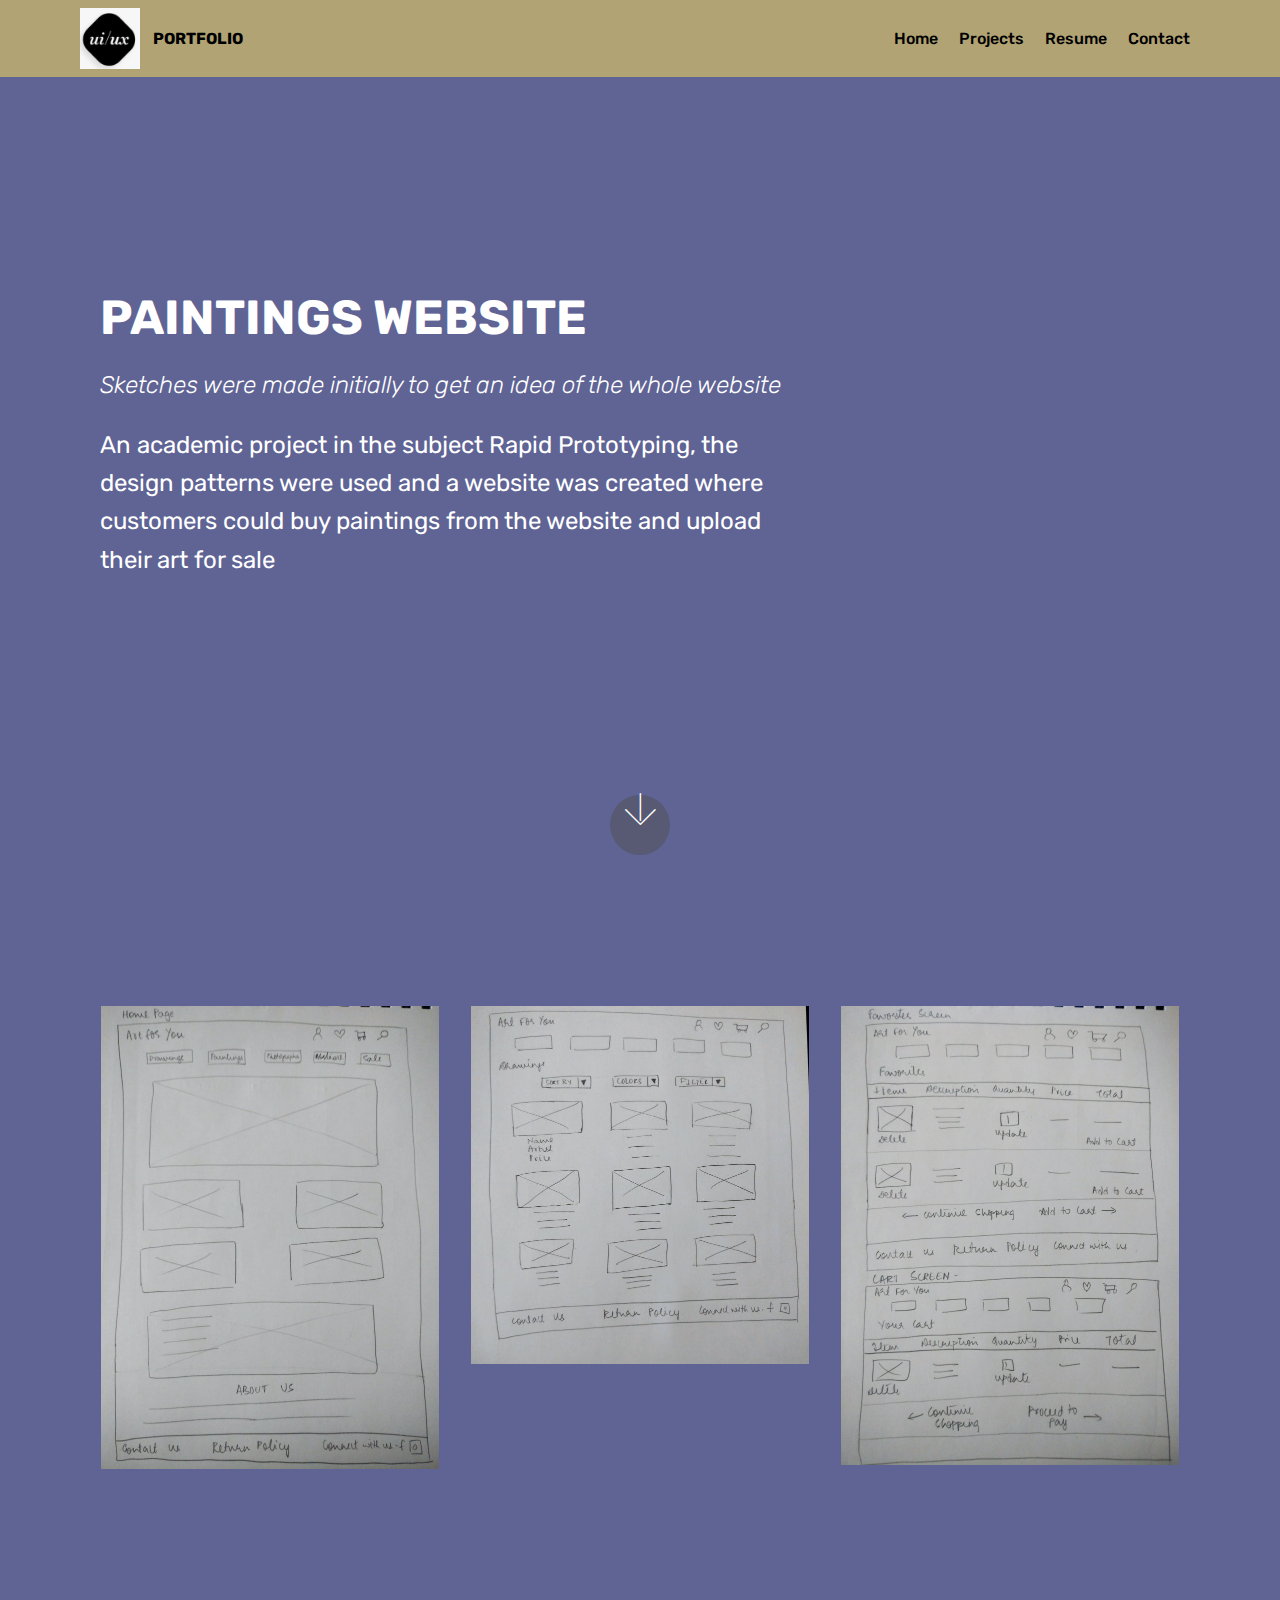
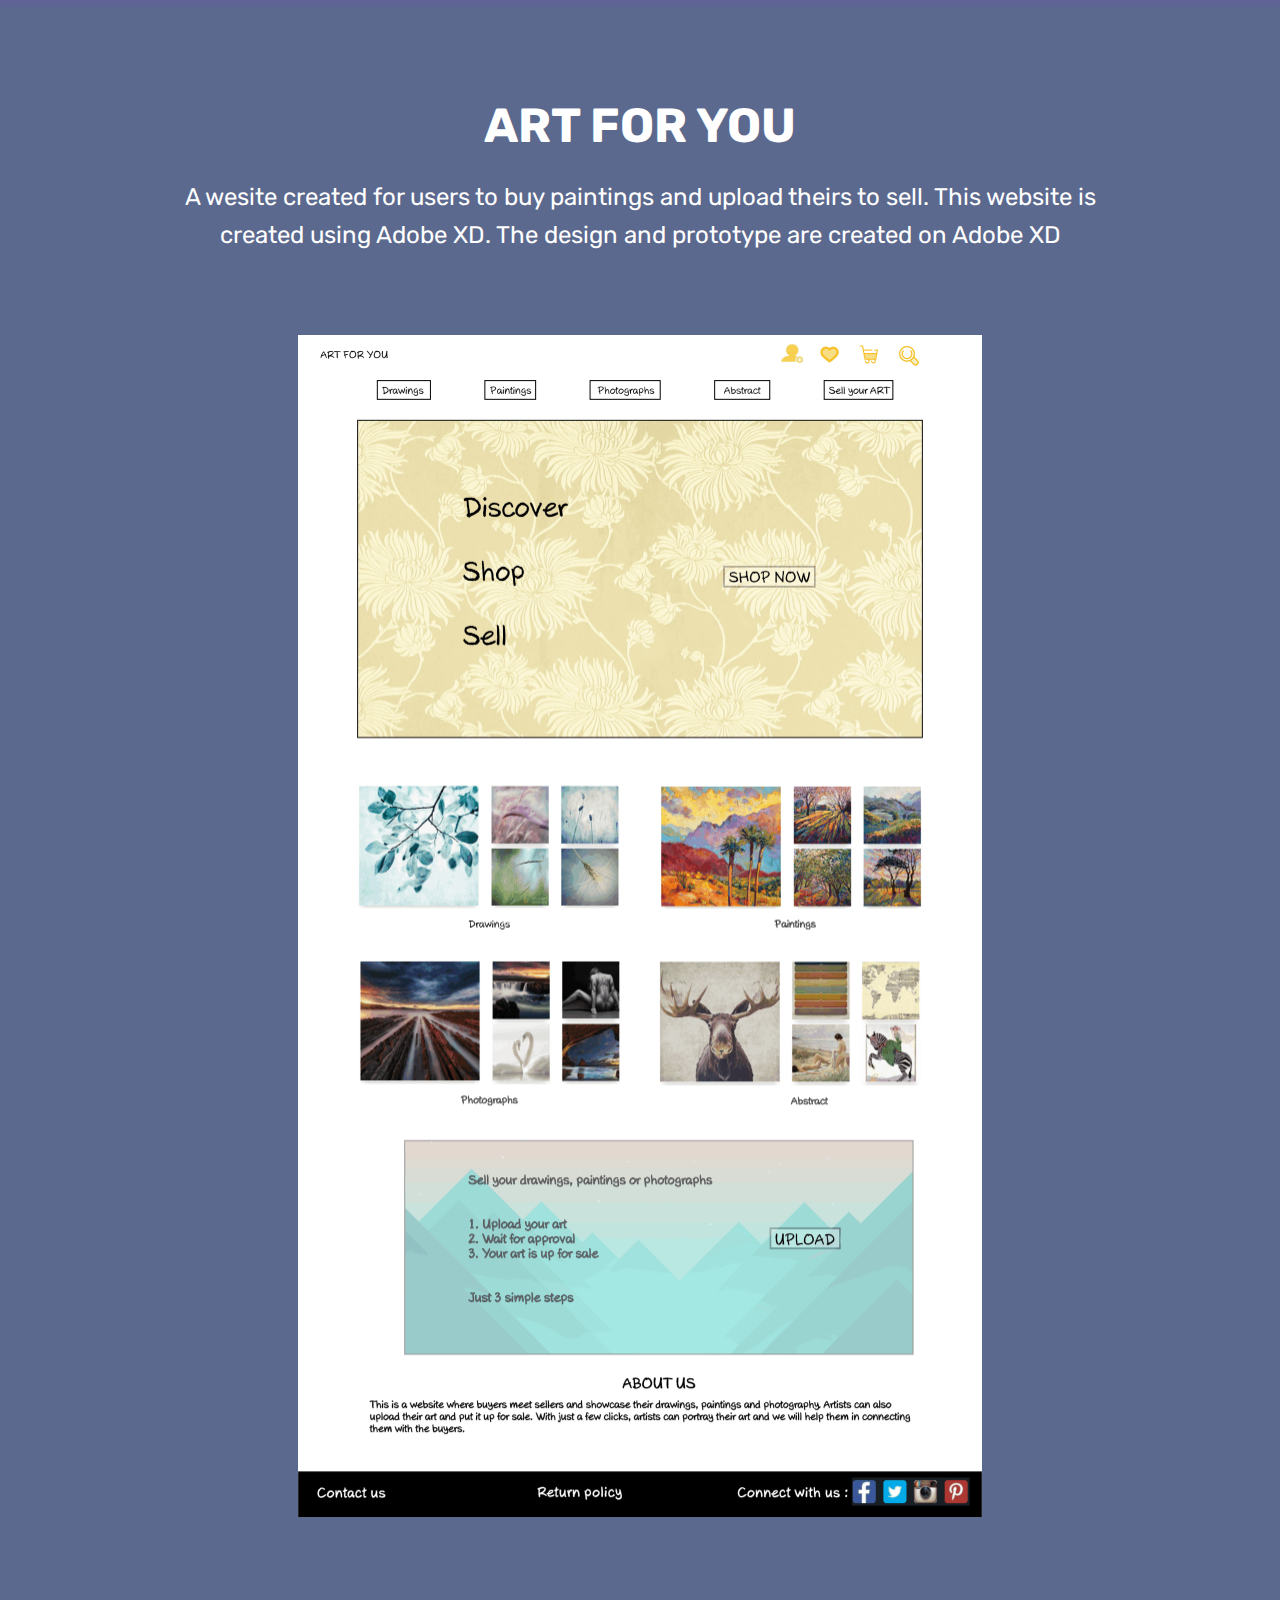
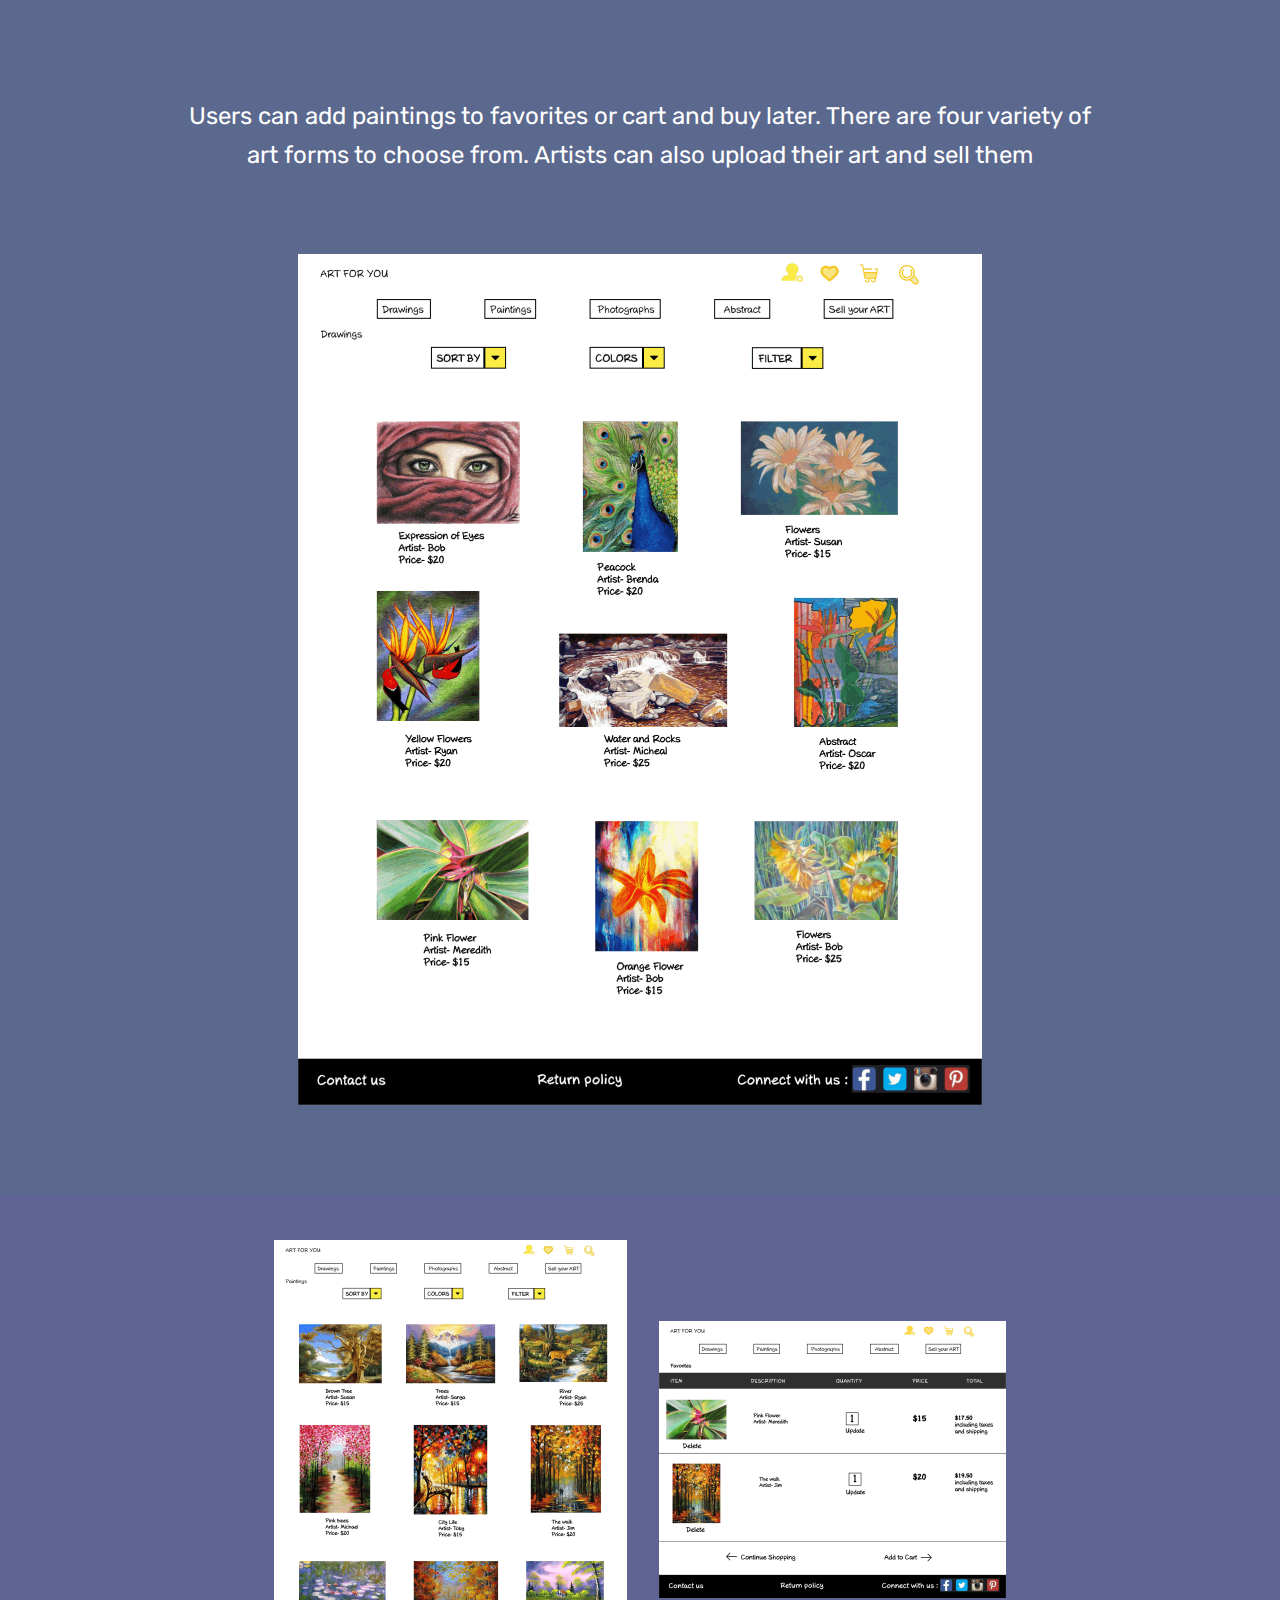
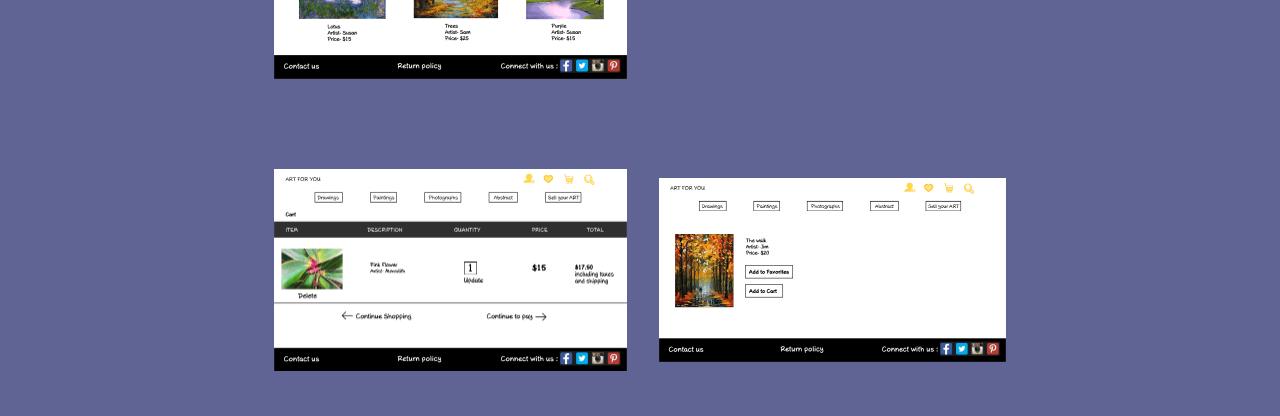
==== commit d41b4d02: "create github pages" ====
--- a/page1.html
+++ b/page1.html
@@ -61,7 +61,7 @@
     </nav>
 </section>
 
-<section class="engine"><a href="https://mobirise.info/h">create your own web page</a></section><section class="header9 cid-rbk5Q4RKqC mbr-fullscreen" id="header9-s">
+<section class="engine"><a href="https://mobirise.info/a">online web builder</a></section><section class="header9 cid-rbk5Q4RKqC mbr-fullscreen" id="header9-s">
 
     
 
@@ -73,7 +73,7 @@
             <h3 class="mbr-section-subtitle align-left mbr-light pb-3 mbr-fonts-style display-5">
                 Sketches were made initially to get an idea of the whole website</h3>
             <p class="mbr-text align-left pb-3 mbr-fonts-style display-5">
-                An academic project in the subject Rapid Prototyping, the design patterns were used and a website was created</p>
+                An academic project in the subject Rapid Prototyping, the design patterns were used and a website was created where customers could buy paintings from the website and upload their art for sale</p>
             
         </div>
     </div>
@@ -96,7 +96,7 @@
             <div class="card p-3 col-12 col-md-6 col-lg-4">
                 <div class="card-wrapper">
                     <div class="card-img">
-                        <img src="assets/images/sc1-2-1046x1355.png" alt="Mobirise" title="">
+                        <img src="assets/images/i1-676x925.jpg" alt="Mobirise" title="">
                     </div>
                     <div class="card-box">
                         
@@ -108,7 +108,7 @@
             <div class="card p-3 col-12 col-md-6 col-lg-4">
                 <div class="card-wrapper">
                     <div class="card-img">
-                        <img src="assets/images/sc2-1-1046x1561.png" alt="Mobirise" title="">
+                        <img src="assets/images/i7-676x715.jpg" alt="Mobirise" title="">
                     </div>
                     <div class="card-box ">
                         
@@ -120,7 +120,7 @@
             <div class="card p-3 col-12 col-md-6 col-lg-4">
                 <div class="card-wrapper">
                     <div class="card-img">
-                        <img src="assets/images/sc3-676x919.png" alt="Mobirise" title="">
+                        <img src="assets/images/i5-676x918.jpg" alt="Mobirise" title="">
                     </div>
                     <div class="card-box">
                         
@@ -153,7 +153,7 @@
                 
             </div>
             <div class="mbr-figure pt-5">
-                <img src="assets/images/pic1-1368x769.png" alt="Mobirise" title="" style="width: 60%;">
+                <img src="assets/images/web-1920-1-1368x2365.png" alt="Mobirise" title="" style="width: 60%;">
             </div>
         </div>
     </div>
@@ -172,12 +172,12 @@
                 
                 <div class="mbr-text align-center mbr-white pb-3">
                     <p class="mbr-text mbr-fonts-style display-5">
-                        Users can add paintings to favorites or cart and buy later. There are four themes to choose from</p>
+                        Users can add paintings to favorites or cart and buy later. There are four variety of art forms to choose from. Artists can also upload their art and sell them</p>
                 </div>
                 
             </div>
             <div class="mbr-figure pt-5">
-                <img src="assets/images/pic2-1368x768.png" alt="Mobirise" title="" style="width: 60%;">
+                <img src="assets/images/web-1920-2-1368x1701.png" alt="Mobirise" title="" style="width: 60%;">
             </div>
         </div>
     </div>
@@ -190,11 +190,11 @@
     <div class="container images-container">
             <div class="media-container-row" style="width: 66%;">
                 <div class="img-item item1" style="width: 106%;">
-                    <img src="assets/images/pic3-1086x612.png" alt="" title="">
+                    <img src="assets/images/web-1920-3-706x878.png" alt="" title="">
                     
                 </div>
                 <div class="img-item">
-                    <img src="assets/images/pic5-626x352.png" alt="" title="">
+                    <img src="assets/images/web-1920-4-694x554.png" alt="" title="">
                     
                 </div>
             </div>
@@ -208,11 +208,11 @@
     <div class="container images-container">
             <div class="media-container-row" style="width: 66%;">
                 <div class="img-item item1" style="width: 106%;">
-                    <img src="assets/images/pic6-706x398.png" alt="" title="">
+                    <img src="assets/images/web-1920-5-706x405.png" alt="" title="">
                     
                 </div>
                 <div class="img-item">
-                    <img src="assets/images/pic5-626x352.png" alt="" title="">
+                    <img src="assets/images/web-1920-6-694x366.png" alt="" title="">
                     
                 </div>
             </div>
--- a/assets/mobirise/css/mbr-additional.css
+++ b/assets/mobirise/css/mbr-additional.css
@@ -2866,6 +2866,25 @@
 .cid-rbYysDzT8L .mbr-section-subtitle {
   color: #767676;
 }
+.cid-rfCpGcpfyr {
+  padding-top: 90px;
+  padding-bottom: 90px;
+  background: linear-gradient(45deg, #f4a997, #a09fc0);
+}
+@media (min-width: 992px) {
+  .cid-rfCpGcpfyr .mbr-figure {
+    padding-left: 4rem;
+  }
+}
+@media (max-width: 991px) {
+  .cid-rfCpGcpfyr .mbr-figure {
+    padding-top: 3rem;
+  }
+}
+.cid-rfCpGcpfyr .mbr-text,
+.cid-rfCpGcpfyr .mbr-section-btn {
+  text-align: left;
+}
 .cid-rbkzgjSr2O {
   padding-top: 0px;
   padding-bottom: 135px;
@@ -3437,6 +3456,48 @@
 }
 @media (max-width: 768px) {
   .cid-rbkDYKJWvq .image-block {
+    width: 100% !important;
+  }
+}
+.cid-rg2SdHyT6n {
+  background: #e4ab95;
+  padding-top: 60px;
+  padding-bottom: 75px;
+}
+.cid-rg2SdHyT6n .image-block {
+  margin: auto;
+}
+.cid-rg2SdHyT6n figcaption {
+  position: relative;
+}
+.cid-rg2SdHyT6n figcaption div {
+  position: absolute;
+  bottom: 0;
+  width: 100%;
+}
+@media (max-width: 768px) {
+  .cid-rg2SdHyT6n .image-block {
+    width: 100% !important;
+  }
+}
+.cid-rg2Sjjisjj {
+  background: #e4ab95;
+  padding-top: 60px;
+  padding-bottom: 75px;
+}
+.cid-rg2Sjjisjj .image-block {
+  margin: auto;
+}
+.cid-rg2Sjjisjj figcaption {
+  position: relative;
+}
+.cid-rg2Sjjisjj figcaption div {
+  position: absolute;
+  bottom: 0;
+  width: 100%;
+}
+@media (max-width: 768px) {
+  .cid-rg2Sjjisjj .image-block {
     width: 100% !important;
   }
 }
@@ -4896,7 +4957,6 @@
   background: #cccccc;
   padding-top: 0px;
   padding-bottom: 0px;
-  background: linear-gradient(0deg, #cccccc, #cccccc);
 }
 .cid-rcWDVtHvbJ .image-block {
   margin: auto;
@@ -4917,8 +4977,7 @@
 .cid-rcWOkZY5kb {
   background: #cccccc;
   padding-top: 0px;
-  padding-bottom: 0px;
-  background: linear-gradient(0deg, #cccccc, #cccccc);
+  padding-bottom: 45px;
 }
 .cid-rcWOkZY5kb .image-block {
   margin: auto;
